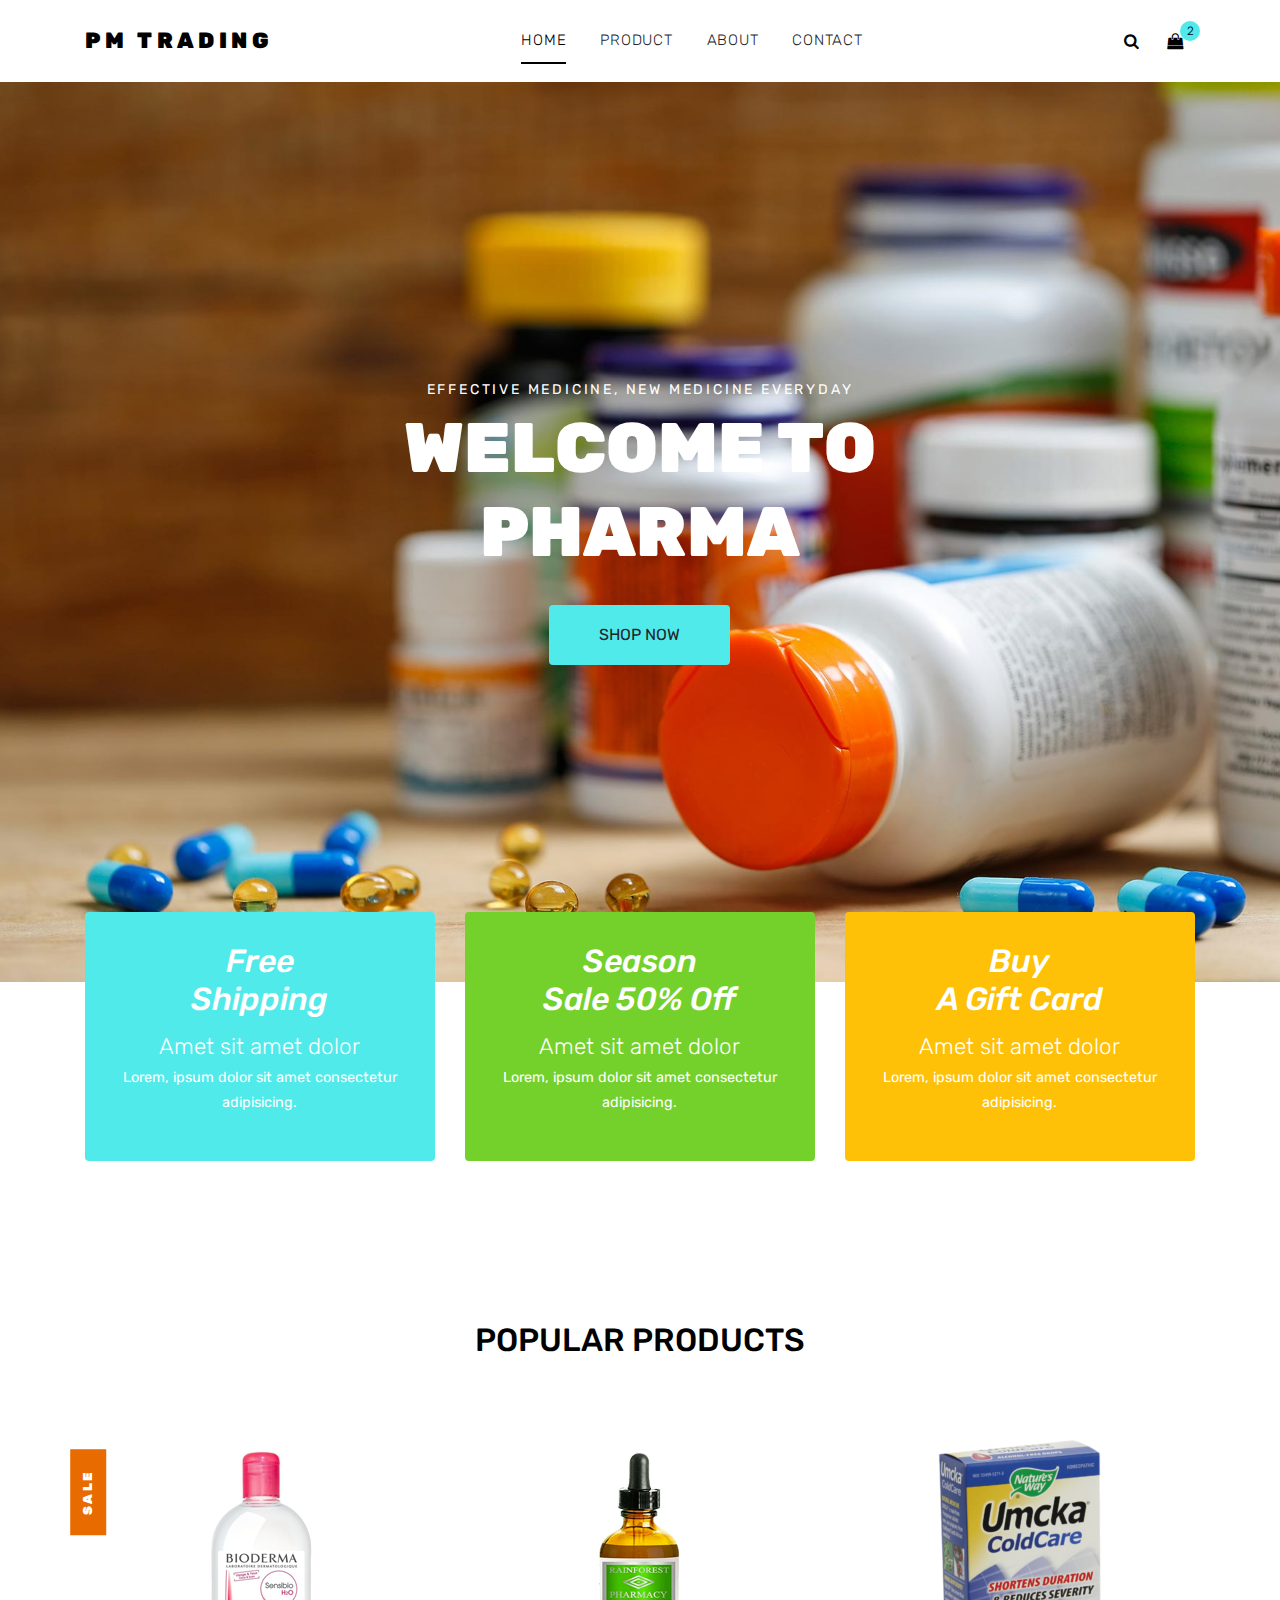
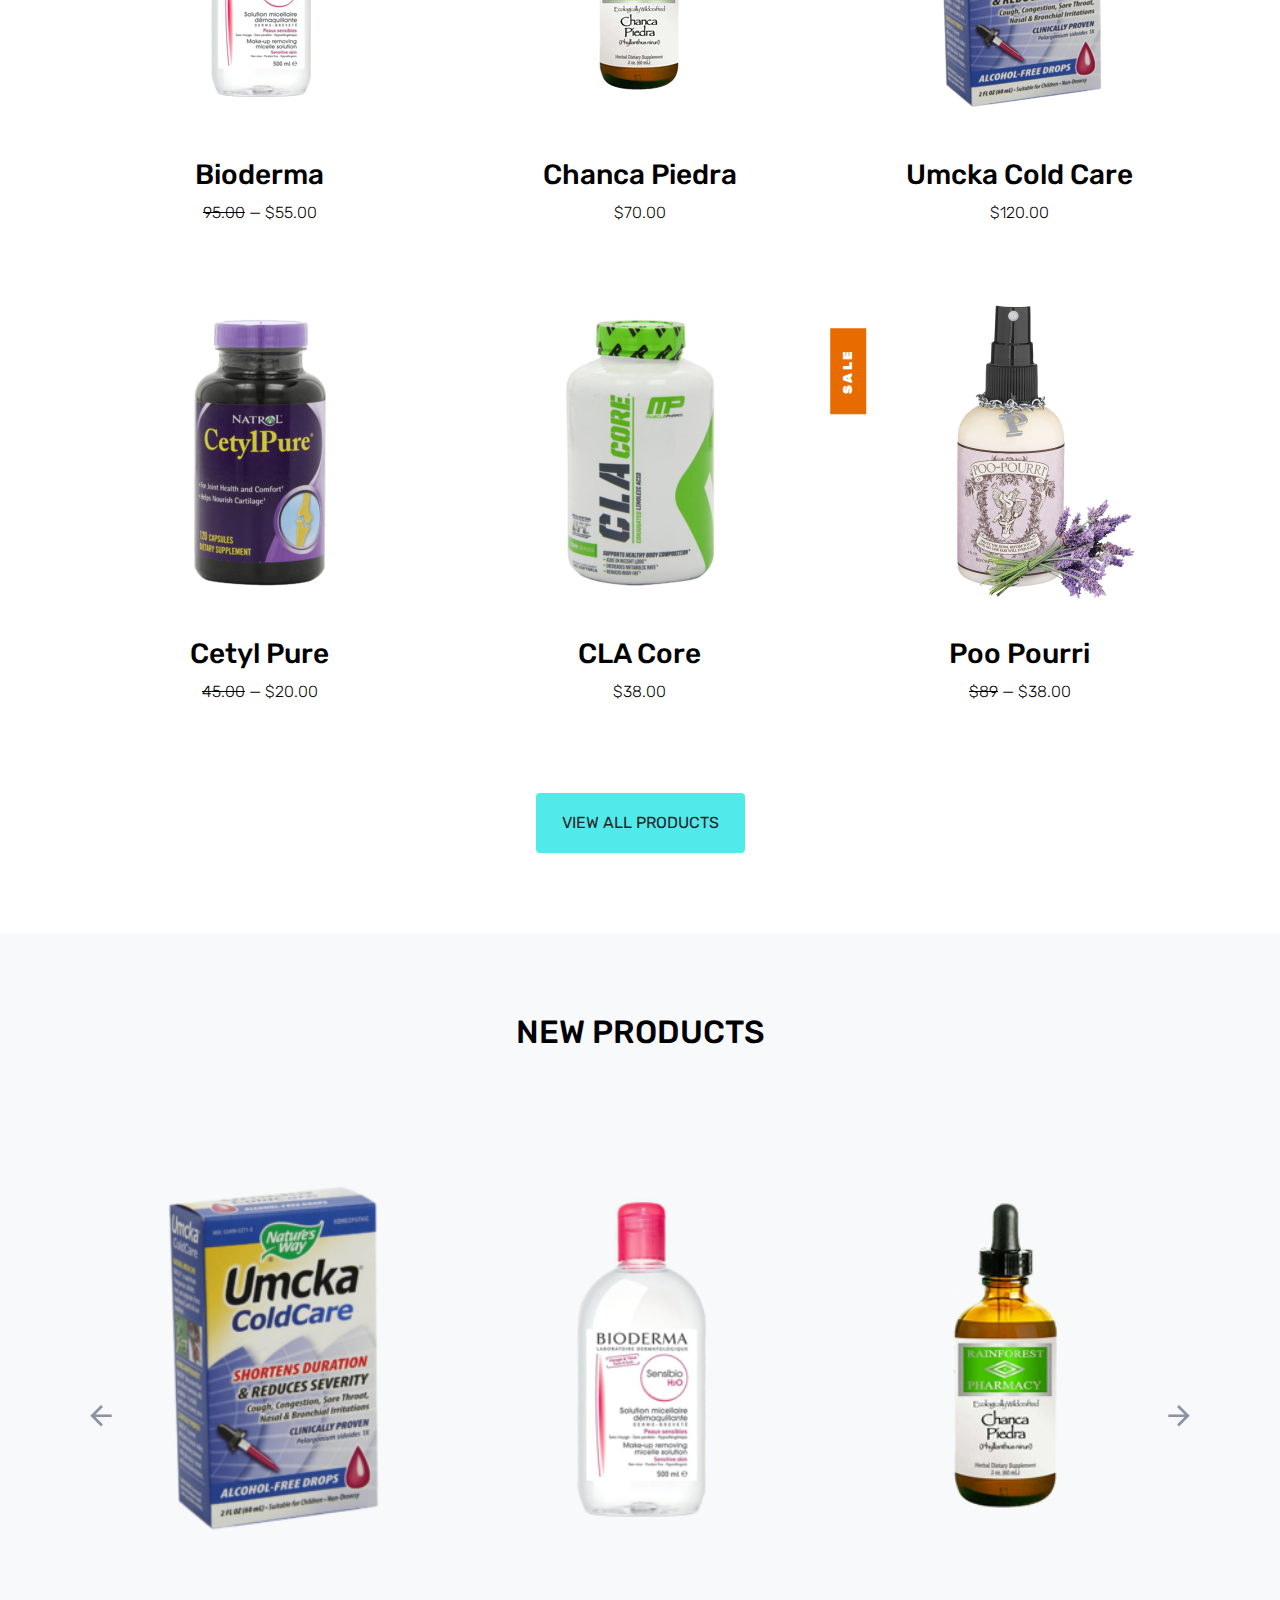
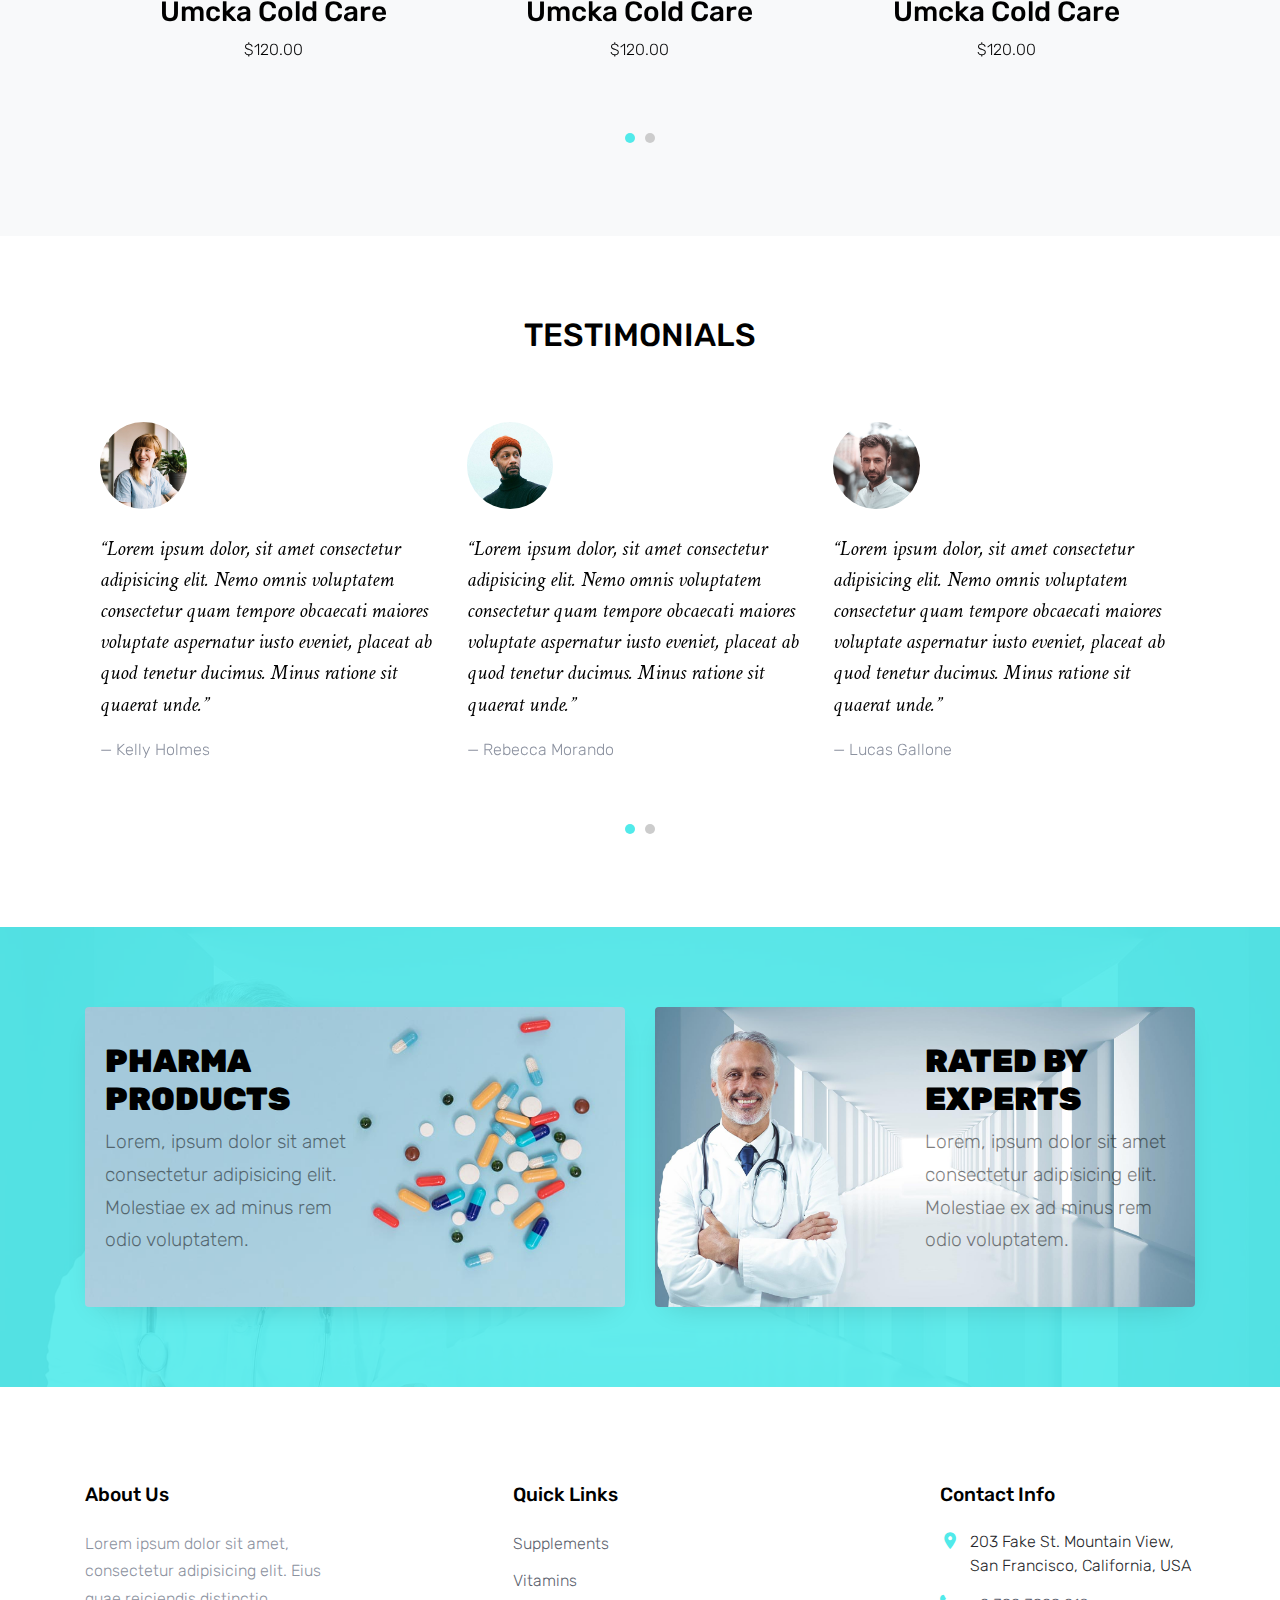
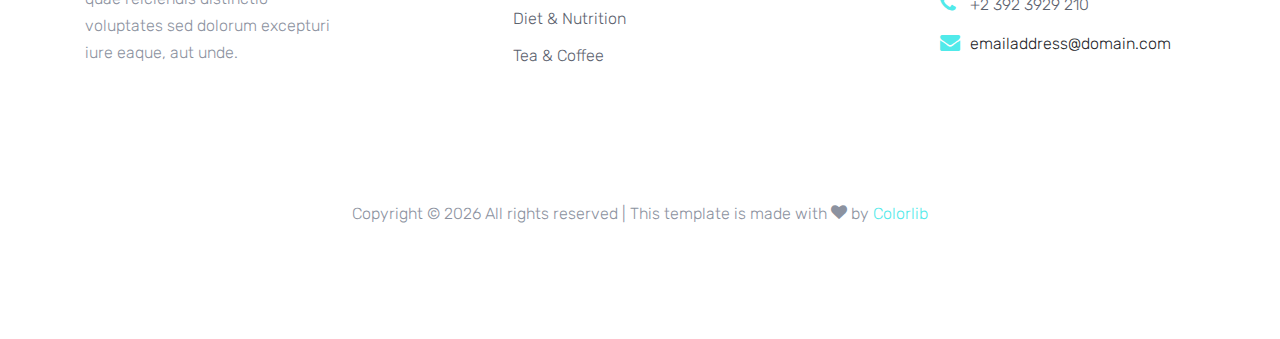
==== index.html @ 7bd7fcd5 "changes in home page" ====
﻿<!DOCTYPE html>
<html lang="en">

<head>
  <title>PM TRADING</title>
  <meta charset="utf-8">
  <meta name="viewport" content="width=device-width, initial-scale=1, shrink-to-fit=no">

  <link href="https://fonts.googleapis.com/css?family=Rubik:400,700|Crimson+Text:400,400i" rel="stylesheet">
  <link rel="stylesheet" href="fonts/icomoon/style.css">

  <link rel="stylesheet" href="css/bootstrap.min.css">
  <link rel="stylesheet" href="css/magnific-popup.css">
  <link rel="stylesheet" href="css/jquery-ui.css">
  <link rel="stylesheet" href="css/owl.carousel.min.css">
  <link rel="stylesheet" href="css/owl.theme.default.min.css">


  <link rel="stylesheet" href="css/aos.css">

  <link rel="stylesheet" href="css/style.css">

</head>

<body>

  <div class="site-wrap">


    <div class="site-navbar py-2">

      <div class="search-wrap">
        <div class="container">
          <a href="#" class="search-close js-search-close"><span class="icon-close2"></span></a>
          <form action="#" method="post">
            <input type="text" class="form-control" placeholder="Search keyword and hit enter...">
          </form>
        </div>
      </div>

      <div class="container">
        <div class="d-flex align-items-center justify-content-between">
          <div class="logo">
            <div class="site-logo">
              <a href="index.html" class="js-logo-clone">PM TRADING</a>
            </div>
          </div>
          <div class="main-nav d-none d-lg-block">
            <nav class="site-navigation text-right text-md-center" role="navigation">
              <ul class="site-menu js-clone-nav d-none d-lg-block">
                <li class="active"><a href="index.html">Home</a></li>
                <li><a href="shop.html">Product</a></li>
                <li><a href="about.html">About</a></li>
                <li><a href="contact.html">Contact</a></li>
              </ul>
            </nav>
          </div>
          <div class="icons">
            <a href="#" class="icons-btn d-inline-block js-search-open"><span class="icon-search"></span></a>
            <a href="cart.html" class="icons-btn d-inline-block bag">
              <span class="icon-shopping-bag"></span>
              <span class="number">2</span>
            </a>
            <a href="#" class="site-menu-toggle js-menu-toggle ml-3 d-inline-block d-lg-none"><span
                class="icon-menu"></span></a>
          </div>
        </div>
      </div>
    </div>

    <div class="site-blocks-cover" style="background-image: url('images/hero_1.jpg');">
      <div class="container">
        <div class="row">
          <div class="col-lg-7 mx-auto order-lg-2 align-self-center">
            <div class="site-block-cover-content text-center">
              <h2 class="sub-title">Effective Medicine, New Medicine Everyday</h2>
              <h1>Welcome To Pharma</h1>
              <p>
                <a href="#" class="btn btn-primary px-5 py-3">Shop Now</a>
              </p>
            </div>
          </div>
        </div>
      </div>
    </div>

    <div class="site-section">
      <div class="container">
        <div class="row align-items-stretch section-overlap">
          <div class="col-md-6 col-lg-4 mb-4 mb-lg-0">
            <div class="banner-wrap bg-primary h-100">
              <a href="#" class="h-100">
                <h5>Free <br> Shipping</h5>
                <p>
                  Amet sit amet dolor
                  <strong>Lorem, ipsum dolor sit amet consectetur adipisicing.</strong>
                </p>
              </a>
            </div>
          </div>
          <div class="col-md-6 col-lg-4 mb-4 mb-lg-0">
            <div class="banner-wrap h-100">
              <a href="#" class="h-100">
                <h5>Season <br> Sale 50% Off</h5>
                <p>
                  Amet sit amet dolor
                  <strong>Lorem, ipsum dolor sit amet consectetur adipisicing.</strong>
                </p>
              </a>
            </div>
          </div>
          <div class="col-md-6 col-lg-4 mb-4 mb-lg-0">
            <div class="banner-wrap bg-warning h-100">
              <a href="#" class="h-100">
                <h5>Buy <br> A Gift Card</h5>
                <p>
                  Amet sit amet dolor
                  <strong>Lorem, ipsum dolor sit amet consectetur adipisicing.</strong>
                </p>
              </a>
            </div>
          </div>

        </div>
      </div>
    </div>

    <div class="site-section">
      <div class="container">
        <div class="row">
          <div class="title-section text-center col-12">
            <h2 class="text-uppercase">Popular Products</h2>
          </div>
        </div>

        <div class="row">
          <div class="col-sm-6 col-lg-4 text-center item mb-4">
            <span class="tag">Sale</span>
            <a href="shop-single.html"> <img src="images/product_01.png" alt="Image"></a>
            <h3 class="text-dark"><a href="shop-single.html">Bioderma</a></h3>
            <p class="price"><del>95.00</del> &mdash; $55.00</p>
          </div>
          <div class="col-sm-6 col-lg-4 text-center item mb-4">
            <a href="shop-single.html"> <img src="images/product_02.png" alt="Image"></a>
            <h3 class="text-dark"><a href="shop-single.html">Chanca Piedra</a></h3>
            <p class="price">$70.00</p>
          </div>
          <div class="col-sm-6 col-lg-4 text-center item mb-4">
            <a href="shop-single.html"> <img src="images/product_03.png" alt="Image"></a>
            <h3 class="text-dark"><a href="shop-single.html">Umcka Cold Care</a></h3>
            <p class="price">$120.00</p>
          </div>

          <div class="col-sm-6 col-lg-4 text-center item mb-4">

            <a href="shop-single.html"> <img src="images/product_04.png" alt="Image"></a>
            <h3 class="text-dark"><a href="shop-single.html">Cetyl Pure</a></h3>
            <p class="price"><del>45.00</del> &mdash; $20.00</p>
          </div>
          <div class="col-sm-6 col-lg-4 text-center item mb-4">
            <a href="shop-single.html"> <img src="images/product_05.png" alt="Image"></a>
            <h3 class="text-dark"><a href="shop-single.html">CLA Core</a></h3>
            <p class="price">$38.00</p>
          </div>
          <div class="col-sm-6 col-lg-4 text-center item mb-4">
            <span class="tag">Sale</span>
            <a href="shop-single.html"> <img src="images/product_06.png" alt="Image"></a>
            <h3 class="text-dark"><a href="shop-single.html">Poo Pourri</a></h3>
            <p class="price"><del>$89</del> &mdash; $38.00</p>
          </div>
        </div>
        <div class="row mt-5">
          <div class="col-12 text-center">
            <a href="shop.html" class="btn btn-primary px-4 py-3">View All Products</a>
          </div>
        </div>
      </div>
    </div>

    
    <div class="site-section bg-light">
      <div class="container">
        <div class="row">
          <div class="title-section text-center col-12">
            <h2 class="text-uppercase">New Products</h2>
          </div>
        </div>
        <div class="row">
          <div class="col-md-12 block-3 products-wrap">
            <div class="nonloop-block-3 owl-carousel">

              <div class="text-center item mb-4">
                <a href="shop-single.html"> <img src="images/product_03.png" alt="Image"></a>
                <h3 class="text-dark"><a href="shop-single.html">Umcka Cold Care</a></h3>
                <p class="price">$120.00</p>
              </div>

              <div class="text-center item mb-4">
                <a href="shop-single.html"> <img src="images/product_01.png" alt="Image"></a>
                <h3 class="text-dark"><a href="shop-single.html">Umcka Cold Care</a></h3>
                <p class="price">$120.00</p>
              </div>

              <div class="text-center item mb-4">
                <a href="shop-single.html"> <img src="images/product_02.png" alt="Image"></a>
                <h3 class="text-dark"><a href="shop-single.html">Umcka Cold Care</a></h3>
                <p class="price">$120.00</p>
              </div>

              <div class="text-center item mb-4">
                <a href="shop-single.html"> <img src="images/product_04.png" alt="Image"></a>
                <h3 class="text-dark"><a href="shop-single.html">Umcka Cold Care</a></h3>
                <p class="price">$120.00</p>
              </div>

            </div>
          </div>
        </div>
      </div>
    </div>

    <div class="site-section">
      <div class="container">
        <div class="row">
          <div class="title-section text-center col-12">
            <h2 class="text-uppercase">Testimonials</h2>
          </div>
        </div>
        <div class="row">
          <div class="col-md-12 block-3 products-wrap">
            <div class="nonloop-block-3 no-direction owl-carousel">
        
              <div class="testimony">
                <blockquote>
                  <img src="images/person_1.jpg" alt="Image" class="img-fluid w-25 mb-4 rounded-circle">
                  <p>&ldquo;Lorem ipsum dolor, sit amet consectetur adipisicing elit. Nemo omnis voluptatem consectetur quam tempore obcaecati maiores voluptate aspernatur iusto eveniet, placeat ab quod tenetur ducimus. Minus ratione sit quaerat unde.&rdquo;</p>
                </blockquote>

                <p>&mdash; Kelly Holmes</p>
              </div>
        
              <div class="testimony">
                <blockquote>
                  <img src="images/person_2.jpg" alt="Image" class="img-fluid w-25 mb-4 rounded-circle">
                  <p>&ldquo;Lorem ipsum dolor, sit amet consectetur adipisicing elit. Nemo omnis voluptatem consectetur quam tempore
                    obcaecati maiores voluptate aspernatur iusto eveniet, placeat ab quod tenetur ducimus. Minus ratione sit quaerat
                    unde.&rdquo;</p>
                </blockquote>
              
                <p>&mdash; Rebecca Morando</p>
              </div>
        
              <div class="testimony">
                <blockquote>
                  <img src="images/person_3.jpg" alt="Image" class="img-fluid w-25 mb-4 rounded-circle">
                  <p>&ldquo;Lorem ipsum dolor, sit amet consectetur adipisicing elit. Nemo omnis voluptatem consectetur quam tempore
                    obcaecati maiores voluptate aspernatur iusto eveniet, placeat ab quod tenetur ducimus. Minus ratione sit quaerat
                    unde.&rdquo;</p>
                </blockquote>
              
                <p>&mdash; Lucas Gallone</p>
              </div>
        
              <div class="testimony">
                <blockquote>
                  <img src="images/person_4.jpg" alt="Image" class="img-fluid w-25 mb-4 rounded-circle">
                  <p>&ldquo;Lorem ipsum dolor, sit amet consectetur adipisicing elit. Nemo omnis voluptatem consectetur quam tempore
                    obcaecati maiores voluptate aspernatur iusto eveniet, placeat ab quod tenetur ducimus. Minus ratione sit quaerat
                    unde.&rdquo;</p>
                </blockquote>
              
                <p>&mdash; Andrew Neel</p>
              </div>
        
            </div>
          </div>
        </div>
      </div>
    </div>

    <div class="site-section bg-secondary bg-image" style="background-image: url('images/bg_2.jpg');">
      <div class="container">
        <div class="row align-items-stretch">
          <div class="col-lg-6 mb-5 mb-lg-0">
            <a href="#" class="banner-1 h-100 d-flex" style="background-image: url('images/bg_1.jpg');">
              <div class="banner-1-inner align-self-center">
                <h2>Pharma Products</h2>
                <p>Lorem, ipsum dolor sit amet consectetur adipisicing elit. Molestiae ex ad minus rem odio voluptatem.
                </p>
              </div>
            </a>
          </div>
          <div class="col-lg-6 mb-5 mb-lg-0">
            <a href="#" class="banner-1 h-100 d-flex" style="background-image: url('images/bg_2.jpg');">
              <div class="banner-1-inner ml-auto  align-self-center">
                <h2>Rated by Experts</h2>
                <p>Lorem, ipsum dolor sit amet consectetur adipisicing elit. Molestiae ex ad minus rem odio voluptatem.
                </p>
              </div>
            </a>
          </div>
        </div>
      </div>
    </div>


    <footer class="site-footer">
      <div class="container">
        <div class="row">
          <div class="col-md-6 col-lg-3 mb-4 mb-lg-0">

            <div class="block-7">
              <h3 class="footer-heading mb-4">About Us</h3>
              <p>Lorem ipsum dolor sit amet, consectetur adipisicing elit. Eius quae reiciendis distinctio voluptates
                sed dolorum excepturi iure eaque, aut unde.</p>
            </div>

          </div>
          <div class="col-lg-3 mx-auto mb-5 mb-lg-0">
            <h3 class="footer-heading mb-4">Quick Links</h3>
            <ul class="list-unstyled">
              <li><a href="#">Supplements</a></li>
              <li><a href="#">Vitamins</a></li>
              <li><a href="#">Diet &amp; Nutrition</a></li>
              <li><a href="#">Tea &amp; Coffee</a></li>
            </ul>
          </div>

          <div class="col-md-6 col-lg-3">
            <div class="block-5 mb-5">
              <h3 class="footer-heading mb-4">Contact Info</h3>
              <ul class="list-unstyled">
                <li class="address">203 Fake St. Mountain View, San Francisco, California, USA</li>
                <li class="phone"><a href="tel://23923929210">+2 392 3929 210</a></li>
                <li class="email">emailaddress@domain.com</li>
              </ul>
            </div>


          </div>
        </div>
        <div class="row pt-5 mt-5 text-center">
          <div class="col-md-12">
            <p>
              <!-- Link back to Colorlib can't be removed. Template is licensed under CC BY 3.0. -->
              Copyright &copy;
              <script>document.write(new Date().getFullYear());</script> All rights reserved | This template is made
              with <i class="icon-heart" aria-hidden="true"></i> by <a href="https://colorlib.com" target="_blank"
                class="text-primary">Colorlib</a>
              <!-- Link back to Colorlib can't be removed. Template is licensed under CC BY 3.0. -->
            </p>
          </div>

        </div>
      </div>
    </footer>
  </div>

  <script src="js/jquery-3.3.1.min.js"></script>
  <script src="js/jquery-ui.js"></script>
  <script src="js/popper.min.js"></script>
  <script src="js/bootstrap.min.js"></script>
  <script src="js/owl.carousel.min.js"></script>
  <script src="js/jquery.magnific-popup.min.js"></script>
  <script src="js/aos.js"></script>

  <script src="js/main.js"></script>

</body>

</html>
---- fonts/icomoon/style.css ----
@font-face {
  font-family: 'icomoon';
  src:  url('fonts/icomoon.eot?10si43');
  src:  url('fonts/icomoon.eot?10si43#iefix') format('embedded-opentype'),
    url('fonts/icomoon.ttf?10si43') format('truetype'),
    url('fonts/icomoon.woff?10si43') format('woff'),
    url('fonts/icomoon.svg?10si43#icomoon') format('svg');
  font-weight: normal;
  font-style: normal;
}

[class^="icon-"], [class*=" icon-"] {
  /* use !important to prevent issues with browser extensions that change fonts */
  font-family: 'icomoon' !important;
  speak: none;
  font-style: normal;
  font-weight: normal;
  font-variant: normal;
  text-transform: none;
  line-height: 1;

  /* Better Font Rendering =========== */
  -webkit-font-smoothing: antialiased;
  -moz-osx-font-smoothing: grayscale;
}

.icon-asterisk:before {
  content: "\f069";
}
.icon-plus:before {
  content: "\f067";
}
.icon-question:before {
  content: "\f128";
}
.icon-minus:before {
  content: "\f068";
}
.icon-glass:before {
  content: "\f000";
}
.icon-music:before {
  content: "\f001";
}
.icon-search:before {
  content: "\f002";
}
.icon-envelope-o:before {
  content: "\f003";
}
.icon-heart:before {
  content: "\f004";
}
.icon-star:before {
  content: "\f005";
}
.icon-star-o:before {
  content: "\f006";
}
.icon-user:before {
  content: "\f007";
}
.icon-film:before {
  content: "\f008";
}
.icon-th-large:before {
  content: "\f009";
}
.icon-th:before {
  content: "\f00a";
}
.icon-th-list:before {
  content: "\f00b";
}
.icon-check:before {
  content: "\f00c";
}
.icon-close:before {
  content: "\f00d";
}
.icon-remove:before {
  content: "\f00d";
}
.icon-times:before {
  content: "\f00d";
}
.icon-search-plus:before {
  content: "\f00e";
}
.icon-search-minus:before {
  content: "\f010";
}
.icon-power-off:before {
  content: "\f011";
}
.icon-signal:before {
  content: "\f012";
}
.icon-cog:before {
  content: "\f013";
}
.icon-gear:before {
  content: "\f013";
}
.icon-trash-o:before {
  content: "\f014";
}
.icon-home:before {
  content: "\f015";
}
.icon-file-o:before {
  content: "\f016";
}
.icon-clock-o:before {
  content: "\f017";
}
.icon-road:before {
  content: "\f018";
}
.icon-download:before {
  content: "\f019";
}
.icon-arrow-circle-o-down:before {
  content: "\f01a";
}
.icon-arrow-circle-o-up:before {
  content: "\f01b";
}
.icon-inbox:before {
  content: "\f01c";
}
.icon-play-circle-o:before {
  content: "\f01d";
}
.icon-repeat:before {
  content: "\f01e";
}
.icon-rotate-right:before {
  content: "\f01e";
}
.icon-refresh:before {
  content: "\f021";
}
.icon-list-alt:before {
  content: "\f022";
}
.icon-lock:before {
  content: "\f023";
}
.icon-flag:before {
  content: "\f024";
}
.icon-headphones:before {
  content: "\f025";
}
.icon-volume-off:before {
  content: "\f026";
}
.icon-volume-down:before {
  content: "\f027";
}
.icon-volume-up:before {
  content: "\f028";
}
.icon-qrcode:before {
  content: "\f029";
}
.icon-barcode:before {
  content: "\f02a";
}
.icon-tag:before {
  content: "\f02b";
}
.icon-tags:before {
  content: "\f02c";
}
.icon-book:before {
  content: "\f02d";
}
.icon-bookmark:before {
  content: "\f02e";
}
.icon-print:before {
  content: "\f02f";
}
.icon-camera:before {
  content: "\f030";
}
.icon-font:before {
  content: "\f031";
}
.icon-bold:before {
  content: "\f032";
}
.icon-italic:before {
  content: "\f033";
}
.icon-text-height:before {
  content: "\f034";
}
.icon-text-width:before {
  content: "\f035";
}
.icon-align-left:before {
  content: "\f036";
}
.icon-align-center:before {
  content: "\f037";
}
.icon-align-right:before {
  content: "\f038";
}
.icon-align-justify:before {
  content: "\f039";
}
.icon-list:before {
  content: "\f03a";
}
.icon-dedent:before {
  content: "\f03b";
}
.icon-outdent:before {
  content: "\f03b";
}
.icon-indent:before {
  content: "\f03c";
}
.icon-video-camera:before {
  content: "\f03d";
}
.icon-image:before {
  content: "\f03e";
}
.icon-photo:before {
  content: "\f03e";
}
.icon-picture-o:before {
  content: "\f03e";
}
.icon-pencil:before {
  content: "\f040";
}
.icon-map-marker:before {
  content: "\f041";
}
.icon-adjust:before {
  content: "\f042";
}
.icon-tint:before {
  content: "\f043";
}
.icon-edit:before {
  content: "\f044";
}
.icon-pencil-square-o:before {
  content: "\f044";
}
.icon-share-square-o:before {
  content: "\f045";
}
.icon-check-square-o:before {
  content: "\f046";
}
.icon-arrows:before {
  content: "\f047";
}
.icon-step-backward:before {
  content: "\f048";
}
.icon-fast-backward:before {
  content: "\f049";
}
.icon-backward:before {
  content: "\f04a";
}
.icon-play:before {
  content: "\f04b";
}
.icon-pause:before {
  content: "\f04c";
}
.icon-stop:before {
  content: "\f04d";
}
.icon-forward:before {
  content: "\f04e";
}
.icon-fast-forward:before {
  content: "\f050";
}
.icon-step-forward:before {
  content: "\f051";
}
.icon-eject:before {
  content: "\f052";
}
.icon-chevron-left:before {
  content: "\f053";
}
.icon-chevron-right:before {
  content: "\f054";
}
.icon-plus-circle:before {
  content: "\f055";
}
.icon-minus-circle:before {
  content: "\f056";
}
.icon-times-circle:before {
  content: "\f057";
}
.icon-check-circle:before {
  content: "\f058";
}
.icon-question-circle:before {
  content: "\f059";
}
.icon-info-circle:before {
  content: "\f05a";
}
.icon-crosshairs:before {
  content: "\f05b";
}
.icon-times-circle-o:before {
  content: "\f05c";
}
.icon-check-circle-o:before {
  content: "\f05d";
}
.icon-ban:before {
  content: "\f05e";
}
.icon-arrow-left:before {
  content: "\f060";
}
.icon-arrow-right:before {
  content: "\f061";
}
.icon-arrow-up:before {
  content: "\f062";
}
.icon-arrow-down:before {
  content: "\f063";
}
.icon-mail-forward:before {
  content: "\f064";
}
.icon-share:before {
  content: "\f064";
}
.icon-expand:before {
  content: "\f065";
}
.icon-compress:before {
  content: "\f066";
}
.icon-exclamation-circle:before {
  content: "\f06a";
}
.icon-gift:before {
  content: "\f06b";
}
.icon-leaf:before {
  content: "\f06c";
}
.icon-fire:before {
  content: "\f06d";
}
.icon-eye:before {
  content: "\f06e";
}
.icon-eye-slash:before {
  content: "\f070";
}
.icon-exclamation-triangle:before {
  content: "\f071";
}
.icon-warning:before {
  content: "\f071";
}
.icon-plane:before {
  content: "\f072";
}
.icon-calendar:before {
  content: "\f073";
}
.icon-random:before {
  content: "\f074";
}
.icon-comment:before {
  content: "\f075";
}
.icon-magnet:before {
  content: "\f076";
}
.icon-chevron-up:before {
  content: "\f077";
}
.icon-chevron-down:before {
  content: "\f078";
}
.icon-retweet:before {
  content: "\f079";
}
.icon-shopping-cart:before {
  content: "\f07a";
}
.icon-folder:before {
  content: "\f07b";
}
.icon-folder-open:before {
  content: "\f07c";
}
.icon-arrows-v:before {
  content: "\f07d";
}
.icon-arrows-h:before {
  content: "\f07e";
}
.icon-bar-chart:before {
  content: "\f080";
}
.icon-bar-chart-o:before {
  content: "\f080";
}
.icon-twitter-square:before {
  content: "\f081";
}
.icon-facebook-square:before {
  content: "\f082";
}
.icon-camera-retro:before {
  content: "\f083";
}
.icon-key:before {
  content: "\f084";
}
.icon-cogs:before {
  content: "\f085";
}
.icon-gears:before {
  content: "\f085";
}
.icon-comments:before {
  content: "\f086";
}
.icon-thumbs-o-up:before {
  content: "\f087";
}
.icon-thumbs-o-down:before {
  content: "\f088";
}
.icon-star-half:before {
  content: "\f089";
}
.icon-heart-o:before {
  content: "\f08a";
}
.icon-sign-out:before {
  content: "\f08b";
}
.icon-linkedin-square:before {
  content: "\f08c";
}
.icon-thumb-tack:before {
  content: "\f08d";
}
.icon-external-link:before {
  content: "\f08e";
}
.icon-sign-in:before {
  content: "\f090";
}
.icon-trophy:before {
  content: "\f091";
}
.icon-github-square:before {
  content: "\f092";
}
.icon-upload:before {
  content: "\f093";
}
.icon-lemon-o:before {
  content: "\f094";
}
.icon-phone:before {
  content: "\f095";
}
.icon-square-o:before {
  content: "\f096";
}
.icon-bookmark-o:before {
  content: "\f097";
}
.icon-phone-square:before {
  content: "\f098";
}
.icon-twitter:before {
  content: "\f099";
}
.icon-facebook:before {
  content: "\f09a";
}
.icon-facebook-f:before {
  content: "\f09a";
}
.icon-github:before {
  content: "\f09b";
}
.icon-unlock:before {
  content: "\f09c";
}
.icon-credit-card:before {
  content: "\f09d";
}
.icon-feed:before {
  content: "\f09e";
}
.icon-rss:before {
  content: "\f09e";
}
.icon-hdd-o:before {
  content: "\f0a0";
}
.icon-bullhorn:before {
  content: "\f0a1";
}
.icon-bell-o:before {
  content: "\f0a2";
}
.icon-certificate:before {
  content: "\f0a3";
}
.icon-hand-o-right:before {
  content: "\f0a4";
}
.icon-hand-o-left:before {
  content: "\f0a5";
}
.icon-hand-o-up:before {
  content: "\f0a6";
}
.icon-hand-o-down:before {
  content: "\f0a7";
}
.icon-arrow-circle-left:before {
  content: "\f0a8";
}
.icon-arrow-circle-right:before {
  content: "\f0a9";
}
.icon-arrow-circle-up:before {
  content: "\f0aa";
}
.icon-arrow-circle-down:before {
  content: "\f0ab";
}
.icon-globe:before {
  content: "\f0ac";
}
.icon-wrench:before {
  content: "\f0ad";
}
.icon-tasks:before {
  content: "\f0ae";
}
.icon-filter:before {
  content: "\f0b0";
}
.icon-briefcase:before {
  content: "\f0b1";
}
.icon-arrows-alt:before {
  content: "\f0b2";
}
.icon-group:before {
  content: "\f0c0";
}
.icon-users:before {
  content: "\f0c0";
}
.icon-chain:before {
  content: "\f0c1";
}
.icon-link:before {
  content: "\f0c1";
}
.icon-cloud:before {
  content: "\f0c2";
}
.icon-flask:before {
  content: "\f0c3";
}
.icon-cut:before {
  content: "\f0c4";
}
.icon-scissors:before {
  content: "\f0c4";
}
.icon-copy:before {
  content: "\f0c5";
}
.icon-files-o:before {
  content: "\f0c5";
}
.icon-paperclip:before {
  content: "\f0c6";
}
.icon-floppy-o:before {
  content: "\f0c7";
}
.icon-save:before {
  content: "\f0c7";
}
.icon-square:before {
  content: "\f0c8";
}
.icon-bars:before {
  content: "\f0c9";
}
.icon-navicon:before {
  content: "\f0c9";
}
.icon-reorder:before {
  content: "\f0c9";
}
.icon-list-ul:before {
  content: "\f0ca";
}
.icon-list-ol:before {
  content: "\f0cb";
}
.icon-strikethrough:before {
  content: "\f0cc";
}
.icon-underline:before {
  content: "\f0cd";
}
.icon-table:before {
  content: "\f0ce";
}
.icon-magic:before {
  content: "\f0d0";
}
.icon-truck:before {
  content: "\f0d1";
}
.icon-pinterest:before {
  content: "\f0d2";
}
.icon-pinterest-square:before {
  content: "\f0d3";
}
.icon-google-plus-square:before {
  content: "\f0d4";
}
.icon-google-plus:before {
  content: "\f0d5";
}
.icon-money:before {
  content: "\f0d6";
}
.icon-caret-down:before {
  content: "\f0d7";
}
.icon-caret-up:before {
  content: "\f0d8";
}
.icon-caret-left:before {
  content: "\f0d9";
}
.icon-caret-right:before {
  content: "\f0da";
}
.icon-columns:before {
  content: "\f0db";
}
.icon-sort:before {
  content: "\f0dc";
}
.icon-unsorted:before {
  content: "\f0dc";
}
.icon-sort-desc:before {
  content: "\f0dd";
}
.icon-sort-down:before {
  content: "\f0dd";
}
.icon-sort-asc:before {
  content: "\f0de";
}
.icon-sort-up:before {
  content: "\f0de";
}
.icon-envelope:before {
  content: "\f0e0";
}
.icon-linkedin:before {
  content: "\f0e1";
}
.icon-rotate-left:before {
  content: "\f0e2";
}
.icon-undo:before {
  content: "\f0e2";
}
.icon-gavel:before {
  content: "\f0e3";
}
.icon-legal:before {
  content: "\f0e3";
}
.icon-dashboard:before {
  content: "\f0e4";
}
.icon-tachometer:before {
  content: "\f0e4";
}
.icon-comment-o:before {
  content: "\f0e5";
}
.icon-comments-o:before {
  content: "\f0e6";
}
.icon-bolt:before {
  content: "\f0e7";
}
.icon-flash:before {
  content: "\f0e7";
}
.icon-sitemap:before {
  content: "\f0e8";
}
.icon-umbrella:before {
  content: "\f0e9";
}
.icon-clipboard:before {
  content: "\f0ea";
}
.icon-paste:before {
  content: "\f0ea";
}
.icon-lightbulb-o:before {
  content: "\f0eb";
}
.icon-exchange:before {
  content: "\f0ec";
}
.icon-cloud-download:before {
  content: "\f0ed";
}
.icon-cloud-upload:before {
  content: "\f0ee";
}
.icon-user-md:before {
  content: "\f0f0";
}
.icon-stethoscope:before {
  content: "\f0f1";
}
.icon-suitcase:before {
  content: "\f0f2";
}
.icon-bell:before {
  content: "\f0f3";
}
.icon-coffee:before {
  content: "\f0f4";
}
.icon-cutlery:before {
  content: "\f0f5";
}
.icon-file-text-o:before {
  content: "\f0f6";
}
.icon-building-o:before {
  content: "\f0f7";
}
.icon-hospital-o:before {
  content: "\f0f8";
}
.icon-ambulance:before {
  content: "\f0f9";
}
.icon-medkit:before {
  content: "\f0fa";
}
.icon-fighter-jet:before {
  content: "\f0fb";
}
.icon-beer:before {
  content: "\f0fc";
}
.icon-h-square:before {
  content: "\f0fd";
}
.icon-plus-square:before {
  content: "\f0fe";
}
.icon-angle-double-left:before {
  content: "\f100";
}
.icon-angle-double-right:before {
  content: "\f101";
}
.icon-angle-double-up:before {
  content: "\f102";
}
.icon-angle-double-down:before {
  content: "\f103";
}
.icon-angle-left:before {
  content: "\f104";
}
.icon-angle-right:before {
  content: "\f105";
}
.icon-angle-up:before {
  content: "\f106";
}
.icon-angle-down:before {
  content: "\f107";
}
.icon-desktop:before {
  content: "\f108";
}
.icon-laptop:before {
  content: "\f109";
}
.icon-tablet:before {
  content: "\f10a";
}
.icon-mobile:before {
  content: "\f10b";
}
.icon-mobile-phone:before {
  content: "\f10b";
}
.icon-circle-o:before {
  content: "\f10c";
}
.icon-quote-left:before {
  content: "\f10d";
}
.icon-quote-right:before {
  content: "\f10e";
}
.icon-spinner:before {
  content: "\f110";
}
.icon-circle:before {
  content: "\f111";
}
.icon-mail-reply:before {
  content: "\f112";
}
.icon-reply:before {
  content: "\f112";
}
.icon-github-alt:before {
  content: "\f113";
}
.icon-folder-o:before {
  content: "\f114";
}
.icon-folder-open-o:before {
  content: "\f115";
}
.icon-smile-o:before {
  content: "\f118";
}
.icon-frown-o:before {
  content: "\f119";
}
.icon-meh-o:before {
  content: "\f11a";
}
.icon-gamepad:before {
  content: "\f11b";
}
.icon-keyboard-o:before {
  content: "\f11c";
}
.icon-flag-o:before {
  content: "\f11d";
}
.icon-flag-checkered:before {
  content: "\f11e";
}
.icon-terminal:before {
  content: "\f120";
}
.icon-code:before {
  content: "\f121";
}
.icon-mail-reply-all:before {
  content: "\f122";
}
.icon-reply-all:before {
  content: "\f122";
}
.icon-star-half-empty:before {
  content: "\f123";
}
.icon-star-half-full:before {
  content: "\f123";
}
.icon-star-half-o:before {
  content: "\f123";
}
.icon-location-arrow:before {
  content: "\f124";
}
.icon-crop:before {
  content: "\f125";
}
.icon-code-fork:before {
  content: "\f126";
}
.icon-chain-broken:before {
  content: "\f127";
}
.icon-unlink:before {
  content: "\f127";
}
.icon-info:before {
  content: "\f129";
}
.icon-exclamation:before {
  content: "\f12a";
}
.icon-superscript:before {
  content: "\f12b";
}
.icon-subscript:before {
  content: "\f12c";
}
.icon-eraser:before {
  content: "\f12d";
}
.icon-puzzle-piece:before {
  content: "\f12e";
}
.icon-microphone:before {
  content: "\f130";
}
.icon-microphone-slash:before {
  content: "\f131";
}
.icon-shield:before {
  content: "\f132";
}
.icon-calendar-o:before {
  content: "\f133";
}
.icon-fire-extinguisher:before {
  content: "\f134";
}
.icon-rocket:before {
  content: "\f135";
}
.icon-maxcdn:before {
  content: "\f136";
}
.icon-chevron-circle-left:before {
  content: "\f137";
}
.icon-chevron-circle-right:before {
  content: "\f138";
}
.icon-chevron-circle-up:before {
  content: "\f139";
}
.icon-chevron-circle-down:before {
  content: "\f13a";
}
.icon-html5:before {
  content: "\f13b";
}
.icon-css3:before {
  content: "\f13c";
}
.icon-anchor:before {
  content: "\f13d";
}
.icon-unlock-alt:before {
  content: "\f13e";
}
.icon-bullseye:before {
  content: "\f140";
}
.icon-ellipsis-h:before {
  content: "\f141";
}
.icon-ellipsis-v:before {
  content: "\f142";
}
.icon-rss-square:before {
  content: "\f143";
}
.icon-play-circle:before {
  content: "\f144";
}
.icon-ticket:before {
  content: "\f145";
}
.icon-minus-square:before {
  content: "\f146";
}
.icon-minus-square-o:before {
  content: "\f147";
}
.icon-level-up:before {
  content: "\f148";
}
.icon-level-down:before {
  content: "\f149";
}
.icon-check-square:before {
  content: "\f14a";
}
.icon-pencil-square:before {
  content: "\f14b";
}
.icon-external-link-square:before {
  content: "\f14c";
}
.icon-share-square:before {
  content: "\f14d";
}
.icon-compass:before {
  content: "\f14e";
}
.icon-caret-square-o-down:before {
  content: "\f150";
}
.icon-toggle-down:before {
  content: "\f150";
}
.icon-caret-square-o-up:before {
  content: "\f151";
}
.icon-toggle-up:before {
  content: "\f151";
}
.icon-caret-square-o-right:before {
  content: "\f152";
}
.icon-toggle-right:before {
  content: "\f152";
}
.icon-eur:before {
  content: "\f153";
}
.icon-euro:before {
  content: "\f153";
}
.icon-gbp:before {
  content: "\f154";
}
.icon-dollar:before {
  content: "\f155";
}
.icon-usd:before {
  content: "\f155";
}
.icon-inr:before {
  content: "\f156";
}
.icon-rupee:before {
  content: "\f156";
}
.icon-cny:before {
  content: "\f157";
}
.icon-jpy:before {
  content: "\f157";
}
.icon-rmb:before {
  content: "\f157";
}
.icon-yen:before {
  content: "\f157";
}
.icon-rouble:before {
  content: "\f158";
}
.icon-rub:before {
  content: "\f158";
}
.icon-ruble:before {
  content: "\f158";
}
.icon-krw:before {
  content: "\f159";
}
.icon-won:before {
  content: "\f159";
}
.icon-bitcoin:before {
  content: "\f15a";
}
.icon-btc:before {
  content: "\f15a";
}
.icon-file:before {
  content: "\f15b";
}
.icon-file-text:before {
  content: "\f15c";
}
.icon-sort-alpha-asc:before {
  content: "\f15d";
}
.icon-sort-alpha-desc:before {
  content: "\f15e";
}
.icon-sort-amount-asc:before {
  content: "\f160";
}
.icon-sort-amount-desc:before {
  content: "\f161";
}
.icon-sort-numeric-asc:before {
  content: "\f162";
}
.icon-sort-numeric-desc:before {
  content: "\f163";
}
.icon-thumbs-up:before {
  content: "\f164";
}
.icon-thumbs-down:before {
  content: "\f165";
}
.icon-youtube-square:before {
  content: "\f166";
}
.icon-youtube:before {
  content: "\f167";
}
.icon-xing:before {
  content: "\f168";
}
.icon-xing-square:before {
  content: "\f169";
}
.icon-youtube-play:before {
  content: "\f16a";
}
.icon-dropbox:before {
  content: "\f16b";
}
.icon-stack-overflow:before {
  content: "\f16c";
}
.icon-instagram:before {
  content: "\f16d";
}
.icon-flickr:before {
  content: "\f16e";
}
.icon-adn:before {
  content: "\f170";
}
.icon-bitbucket:before {
  content: "\f171";
}
.icon-bitbucket-square:before {
  content: "\f172";
}
.icon-tumblr:before {
  content: "\f173";
}
.icon-tumblr-square:before {
  content: "\f174";
}
.icon-long-arrow-down:before {
  content: "\f175";
}
.icon-long-arrow-up:before {
  content: "\f176";
}
.icon-long-arrow-left:before {
  content: "\f177";
}
.icon-long-arrow-right:before {
  content: "\f178";
}
.icon-apple:before {
  content: "\f179";
}
.icon-windows:before {
  content: "\f17a";
}
.icon-android:before {
  content: "\f17b";
}
.icon-linux:before {
  content: "\f17c";
}
.icon-dribbble:before {
  content: "\f17d";
}
.icon-skype:before {
  content: "\f17e";
}
.icon-foursquare:before {
  content: "\f180";
}
.icon-trello:before {
  content: "\f181";
}
.icon-female:before {
  content: "\f182";
}
.icon-male:before {
  content: "\f183";
}
.icon-gittip:before {
  content: "\f184";
}
.icon-gratipay:before {
  content: "\f184";
}
.icon-sun-o:before {
  content: "\f185";
}
.icon-moon-o:before {
  content: "\f186";
}
.icon-archive:before {
  content: "\f187";
}
.icon-bug:before {
  content: "\f188";
}
.icon-vk:before {
  content: "\f189";
}
.icon-weibo:before {
  content: "\f18a";
}
.icon-renren:before {
  content: "\f18b";
}
.icon-pagelines:before {
  content: "\f18c";
}
.icon-stack-exchange:before {
  content: "\f18d";
}
.icon-arrow-circle-o-right:before {
  content: "\f18e";
}
.icon-arrow-circle-o-left:before {
  content: "\f190";
}
.icon-caret-square-o-left:before {
  content: "\f191";
}
.icon-toggle-left:before {
  content: "\f191";
}
.icon-dot-circle-o:before {
  content: "\f192";
}
.icon-wheelchair:before {
  content: "\f193";
}
.icon-vimeo-square:before {
  content: "\f194";
}
.icon-try:before {
  content: "\f195";
}
.icon-turkish-lira:before {
  content: "\f195";
}
.icon-plus-square-o:before {
  content: "\f196";
}
.icon-space-shuttle:before {
  content: "\f197";
}
.icon-slack:before {
  content: "\f198";
}
.icon-envelope-square:before {
  content: "\f199";
}
.icon-wordpress:before {
  content: "\f19a";
}
.icon-openid:before {
  content: "\f19b";
}
.icon-bank:before {
  content: "\f19c";
}
.icon-institution:before {
  content: "\f19c";
}
.icon-university:before {
  content: "\f19c";
}
.icon-graduation-cap:before {
  content: "\f19d";
}
.icon-mortar-board:before {
  content: "\f19d";
}
.icon-yahoo:before {
  content: "\f19e";
}
.icon-google:before {
  content: "\f1a0";
}
.icon-reddit:before {
  content: "\f1a1";
}
.icon-reddit-square:before {
  content: "\f1a2";
}
.icon-stumbleupon-circle:before {
  content: "\f1a3";
}
.icon-stumbleupon:before {
  content: "\f1a4";
}
.icon-delicious:before {
  content: "\f1a5";
}
.icon-digg:before {
  content: "\f1a6";
}
.icon-pied-piper-pp:before {
  content: "\f1a7";
}
.icon-pied-piper-alt:before {
  content: "\f1a8";
}
.icon-drupal:before {
  content: "\f1a9";
}
.icon-joomla:before {
  content: "\f1aa";
}
.icon-language:before {
  content: "\f1ab";
}
.icon-fax:before {
  content: "\f1ac";
}
.icon-building:before {
  content: "\f1ad";
}
.icon-child:before {
  content: "\f1ae";
}
.icon-paw:before {
  content: "\f1b0";
}
.icon-spoon:before {
  content: "\f1b1";
}
.icon-cube:before {
  content: "\f1b2";
}
.icon-cubes:before {
  content: "\f1b3";
}
.icon-behance:before {
  content: "\f1b4";
}
.icon-behance-square:before {
  content: "\f1b5";
}
.icon-steam:before {
  content: "\f1b6";
}
.icon-steam-square:before {
  content: "\f1b7";
}
.icon-recycle:before {
  content: "\f1b8";
}
.icon-automobile:before {
  content: "\f1b9";
}
.icon-car:before {
  content: "\f1b9";
}
.icon-cab:before {
  content: "\f1ba";
}
.icon-taxi:before {
  content: "\f1ba";
}
.icon-tree:before {
  content: "\f1bb";
}
.icon-spotify:before {
  content: "\f1bc";
}
.icon-deviantart:before {
  content: "\f1bd";
}
.icon-soundcloud:before {
  content: "\f1be";
}
.icon-database:before {
  content: "\f1c0";
}
.icon-file-pdf-o:before {
  content: "\f1c1";
}
.icon-file-word-o:before {
  content: "\f1c2";
}
.icon-file-excel-o:before {
  content: "\f1c3";
}
.icon-file-powerpoint-o:before {
  content: "\f1c4";
}
.icon-file-image-o:before {
  content: "\f1c5";
}
.icon-file-photo-o:before {
  content: "\f1c5";
}
.icon-file-picture-o:before {
  content: "\f1c5";
}
.icon-file-archive-o:before {
  content: "\f1c6";
}
.icon-file-zip-o:before {
  content: "\f1c6";
}
.icon-file-audio-o:before {
  content: "\f1c7";
}
.icon-file-sound-o:before {
  content: "\f1c7";
}
.icon-file-movie-o:before {
  content: "\f1c8";
}
.icon-file-video-o:before {
  content: "\f1c8";
}
.icon-file-code-o:before {
  content: "\f1c9";
}
.icon-vine:before {
  content: "\f1ca";
}
.icon-codepen:before {
  content: "\f1cb";
}
.icon-jsfiddle:before {
  content: "\f1cc";
}
.icon-life-bouy:before {
  content: "\f1cd";
}
.icon-life-buoy:before {
  content: "\f1cd";
}
.icon-life-ring:before {
  content: "\f1cd";
}
.icon-life-saver:before {
  content: "\f1cd";
}
.icon-support:before {
  content: "\f1cd";
}
.icon-circle-o-notch:before {
  content: "\f1ce";
}
.icon-ra:before {
  content: "\f1d0";
}
.icon-rebel:before {
  content: "\f1d0";
}
.icon-resistance:before {
  content: "\f1d0";
}
.icon-empire:before {
  content: "\f1d1";
}
.icon-ge:before {
  content: "\f1d1";
}
.icon-git-square:before {
  content: "\f1d2";
}
.icon-git:before {
  content: "\f1d3";
}
.icon-hacker-news:before {
  content: "\f1d4";
}
.icon-y-combinator-square:before {
  content: "\f1d4";
}
.icon-yc-square:before {
  content: "\f1d4";
}
.icon-tencent-weibo:before {
  content: "\f1d5";
}
.icon-qq:before {
  content: "\f1d6";
}
.icon-wechat:before {
  content: "\f1d7";
}
.icon-weixin:before {
  content: "\f1d7";
}
.icon-paper-plane:before {
  content: "\f1d8";
}
.icon-send:before {
  content: "\f1d8";
}
.icon-paper-plane-o:before {
  content: "\f1d9";
}
.icon-send-o:before {
  content: "\f1d9";
}
.icon-history:before {
  content: "\f1da";
}
.icon-circle-thin:before {
  content: "\f1db";
}
.icon-header:before {
  content: "\f1dc";
}
.icon-paragraph:before {
  content: "\f1dd";
}
.icon-sliders:before {
  content: "\f1de";
}
.icon-share-alt:before {
  content: "\f1e0";
}
.icon-share-alt-square:before {
  content: "\f1e1";
}
.icon-bomb:before {
  content: "\f1e2";
}
.icon-futbol-o:before {
  content: "\f1e3";
}
.icon-soccer-ball-o:before {
  content: "\f1e3";
}
.icon-tty:before {
  content: "\f1e4";
}
.icon-binoculars:before {
  content: "\f1e5";
}
.icon-plug:before {
  content: "\f1e6";
}
.icon-slideshare:before {
  content: "\f1e7";
}
.icon-twitch:before {
  content: "\f1e8";
}
.icon-yelp:before {
  content: "\f1e9";
}
.icon-newspaper-o:before {
  content: "\f1ea";
}
.icon-wifi:before {
  content: "\f1eb";
}
.icon-calculator:before {
  content: "\f1ec";
}
.icon-paypal:before {
  content: "\f1ed";
}
.icon-google-wallet:before {
  content: "\f1ee";
}
.icon-cc-visa:before {
  content: "\f1f0";
}
.icon-cc-mastercard:before {
  content: "\f1f1";
}
.icon-cc-discover:before {
  content: "\f1f2";
}
.icon-cc-amex:before {
  content: "\f1f3";
}
.icon-cc-paypal:before {
  content: "\f1f4";
}
.icon-cc-stripe:before {
  content: "\f1f5";
}
.icon-bell-slash:before {
  content: "\f1f6";
}
.icon-bell-slash-o:before {
  content: "\f1f7";
}
.icon-trash:before {
  content: "\f1f8";
}
.icon-copyright:before {
  content: "\f1f9";
}
.icon-at:before {
  content: "\f1fa";
}
.icon-eyedropper:before {
  content: "\f1fb";
}
.icon-paint-brush:before {
  content: "\f1fc";
}
.icon-birthday-cake:before {
  content: "\f1fd";
}
.icon-area-chart:before {
  content: "\f1fe";
}
.icon-pie-chart:before {
  content: "\f200";
}
.icon-line-chart:before {
  content: "\f201";
}
.icon-lastfm:before {
  content: "\f202";
}
.icon-lastfm-square:before {
  content: "\f203";
}
.icon-toggle-off:before {
  content: "\f204";
}
.icon-toggle-on:before {
  content: "\f205";
}
.icon-bicycle:before {
  content: "\f206";
}
.icon-bus:before {
  content: "\f207";
}
.icon-ioxhost:before {
  content: "\f208";
}
.icon-angellist:before {
  content: "\f209";
}
.icon-cc:before {
  content: "\f20a";
}
.icon-ils:before {
  content: "\f20b";
}
.icon-shekel:before {
  content: "\f20b";
}
.icon-sheqel:before {
  content: "\f20b";
}
.icon-meanpath:before {
  content: "\f20c";
}
.icon-buysellads:before {
  content: "\f20d";
}
.icon-connectdevelop:before {
  content: "\f20e";
}
.icon-dashcube:before {
  content: "\f210";
}
.icon-forumbee:before {
  content: "\f211";
}
.icon-leanpub:before {
  content: "\f212";
}
.icon-sellsy:before {
  content: "\f213";
}
.icon-shirtsinbulk:before {
  content: "\f214";
}
.icon-simplybuilt:before {
  content: "\f215";
}
.icon-skyatlas:before {
  content: "\f216";
}
.icon-cart-plus:before {
  content: "\f217";
}
.icon-cart-arrow-down:before {
  content: "\f218";
}
.icon-diamond:before {
  content: "\f219";
}
.icon-ship:before {
  content: "\f21a";
}
.icon-user-secret:before {
  content: "\f21b";
}
.icon-motorcycle:before {
  content: "\f21c";
}
.icon-street-view:before {
  content: "\f21d";
}
.icon-heartbeat:before {
  content: "\f21e";
}
.icon-venus:before {
  content: "\f221";
}
.icon-mars:before {
  content: "\f222";
}
.icon-mercury:before {
  content: "\f223";
}
.icon-intersex:before {
  content: "\f224";
}
.icon-transgender:before {
  content: "\f224";
}
.icon-transgender-alt:before {
  content: "\f225";
}
.icon-venus-double:before {
  content: "\f226";
}
.icon-mars-double:before {
  content: "\f227";
}
.icon-venus-mars:before {
  content: "\f228";
}
.icon-mars-stroke:before {
  content: "\f229";
}
.icon-mars-stroke-v:before {
  content: "\f22a";
}
.icon-mars-stroke-h:before {
  content: "\f22b";
}
.icon-neuter:before {
  content: "\f22c";
}
.icon-genderless:before {
  content: "\f22d";
}
.icon-facebook-official:before {
  content: "\f230";
}
.icon-pinterest-p:before {
  content: "\f231";
}
.icon-whatsapp:before {
  content: "\f232";
}
.icon-server:before {
  content: "\f233";
}
.icon-user-plus:before {
  content: "\f234";
}
.icon-user-times:before {
  content: "\f235";
}
.icon-bed:before {
  content: "\f236";
}
.icon-hotel:before {
  content: "\f236";
}
.icon-viacoin:before {
  content: "\f237";
}
.icon-train:before {
  content: "\f238";
}
.icon-subway:before {
  content: "\f239";
}
.icon-medium:before {
  content: "\f23a";
}
.icon-y-combinator:before {
  content: "\f23b";
}
.icon-yc:before {
  content: "\f23b";
}
.icon-optin-monster:before {
  content: "\f23c";
}
.icon-opencart:before {
  content: "\f23d";
}
.icon-expeditedssl:before {
  content: "\f23e";
}
.icon-battery:before {
  content: "\f240";
}
.icon-battery-4:before {
  content: "\f240";
}
.icon-battery-full:before {
  content: "\f240";
}
.icon-battery-3:before {
  content: "\f241";
}
.icon-battery-three-quarters:before {
  content: "\f241";
}
.icon-battery-2:before {
  content: "\f242";
}
.icon-battery-half:before {
  content: "\f242";
}
.icon-battery-1:before {
  content: "\f243";
}
.icon-battery-quarter:before {
  content: "\f243";
}
.icon-battery-0:before {
  content: "\f244";
}
.icon-battery-empty:before {
  content: "\f244";
}
.icon-mouse-pointer:before {
  content: "\f245";
}
.icon-i-cursor:before {
  content: "\f246";
}
.icon-object-group:before {
  content: "\f247";
}
.icon-object-ungroup:before {
  content: "\f248";
}
.icon-sticky-note:before {
  content: "\f249";
}
.icon-sticky-note-o:before {
  content: "\f24a";
}
.icon-cc-jcb:before {
  content: "\f24b";
}
.icon-cc-diners-club:before {
  content: "\f24c";
}
.icon-clone:before {
  content: "\f24d";
}
.icon-balance-scale:before {
  content: "\f24e";
}
.icon-hourglass-o:before {
  content: "\f250";
}
.icon-hourglass-1:before {
  content: "\f251";
}
.icon-hourglass-start:before {
  content: "\f251";
}
.icon-hourglass-2:before {
  content: "\f252";
}
.icon-hourglass-half:before {
  content: "\f252";
}
.icon-hourglass-3:before {
  content: "\f253";
}
.icon-hourglass-end:before {
  content: "\f253";
}
.icon-hourglass:before {
  content: "\f254";
}
.icon-hand-grab-o:before {
  content: "\f255";
}
.icon-hand-rock-o:before {
  content: "\f255";
}
.icon-hand-paper-o:before {
  content: "\f256";
}
.icon-hand-stop-o:before {
  content: "\f256";
}
.icon-hand-scissors-o:before {
  content: "\f257";
}
.icon-hand-lizard-o:before {
  content: "\f258";
}
.icon-hand-spock-o:before {
  content: "\f259";
}
.icon-hand-pointer-o:before {
  content: "\f25a";
}
.icon-hand-peace-o:before {
  content: "\f25b";
}
.icon-trademark:before {
  content: "\f25c";
}
.icon-registered:before {
  content: "\f25d";
}
.icon-creative-commons:before {
  content: "\f25e";
}
.icon-gg:before {
  content: "\f260";
}
.icon-gg-circle:before {
  content: "\f261";
}
.icon-tripadvisor:before {
  content: "\f262";
}
.icon-odnoklassniki:before {
  content: "\f263";
}
.icon-odnoklassniki-square:before {
  content: "\f264";
}
.icon-get-pocket:before {
  content: "\f265";
}
.icon-wikipedia-w:before {
  content: "\f266";
}
.icon-safari:before {
  content: "\f267";
}
.icon-chrome:before {
  content: "\f268";
}
.icon-firefox:before {
  content: "\f269";
}
.icon-opera:before {
  content: "\f26a";
}
.icon-internet-explorer:before {
  content: "\f26b";
}
.icon-television:before {
  content: "\f26c";
}
.icon-tv:before {
  content: "\f26c";
}
.icon-contao:before {
  content: "\f26d";
}
.icon-500px:before {
  content: "\f26e";
}
.icon-amazon:before {
  content: "\f270";
}
.icon-calendar-plus-o:before {
  content: "\f271";
}
.icon-calendar-minus-o:before {
  content: "\f272";
}
.icon-calendar-times-o:before {
  content: "\f273";
}
.icon-calendar-check-o:before {
  content: "\f274";
}
.icon-industry:before {
  content: "\f275";
}
.icon-map-pin:before {
  content: "\f276";
}
.icon-map-signs:before {
  content: "\f277";
}
.icon-map-o:before {
  content: "\f278";
}
.icon-map:before {
  content: "\f279";
}
.icon-commenting:before {
  content: "\f27a";
}
.icon-commenting-o:before {
  content: "\f27b";
}
.icon-houzz:before {
  content: "\f27c";
}
.icon-vimeo:before {
  content: "\f27d";
}
.icon-black-tie:before {
  content: "\f27e";
}
.icon-fonticons:before {
  content: "\f280";
}
.icon-reddit-alien:before {
  content: "\f281";
}
.icon-edge:before {
  content: "\f282";
}
.icon-credit-card-alt:before {
  content: "\f283";
}
.icon-codiepie:before {
  content: "\f284";
}
.icon-modx:before {
  content: "\f285";
}
.icon-fort-awesome:before {
  content: "\f286";
}
.icon-usb:before {
  content: "\f287";
}
.icon-product-hunt:before {
  content: "\f288";
}
.icon-mixcloud:before {
  content: "\f289";
}
.icon-scribd:before {
  content: "\f28a";
}
.icon-pause-circle:before {
  content: "\f28b";
}
.icon-pause-circle-o:before {
  content: "\f28c";
}
.icon-stop-circle:before {
  content: "\f28d";
}
.icon-stop-circle-o:before {
  content: "\f28e";
}
.icon-shopping-bag:before {
  content: "\f290";
}
.icon-shopping-basket:before {
  content: "\f291";
}
.icon-hashtag:before {
  content: "\f292";
}
.icon-bluetooth:before {
  content: "\f293";
}
.icon-bluetooth-b:before {
  content: "\f294";
}
.icon-percent:before {
  content: "\f295";
}
.icon-gitlab:before {
  content: "\f296";
}
.icon-wpbeginner:before {
  content: "\f297";
}
.icon-wpforms:before {
  content: "\f298";
}
.icon-envira:before {
  content: "\f299";
}
.icon-universal-access:before {
  content: "\f29a";
}
.icon-wheelchair-alt:before {
  content: "\f29b";
}
.icon-question-circle-o:before {
  content: "\f29c";
}
.icon-blind:before {
  content: "\f29d";
}
.icon-audio-description:before {
  content: "\f29e";
}
.icon-volume-control-phone:before {
  content: "\f2a0";
}
.icon-braille:before {
  content: "\f2a1";
}
.icon-assistive-listening-systems:before {
  content: "\f2a2";
}
.icon-american-sign-language-interpreting:before {
  content: "\f2a3";
}
.icon-asl-interpreting:before {
  content: "\f2a3";
}
.icon-deaf:before {
  content: "\f2a4";
}
.icon-deafness:before {
  content: "\f2a4";
}
.icon-hard-of-hearing:before {
  content: "\f2a4";
}
.icon-glide:before {
  content: "\f2a5";
}
.icon-glide-g:before {
  content: "\f2a6";
}
.icon-sign-language:before {
  content: "\f2a7";
}
.icon-signing:before {
  content: "\f2a7";
}
.icon-low-vision:before {
  content: "\f2a8";
}
.icon-viadeo:before {
  content: "\f2a9";
}
.icon-viadeo-square:before {
  content: "\f2aa";
}
.icon-snapchat:before {
  content: "\f2ab";
}
.icon-snapchat-ghost:before {
  content: "\f2ac";
}
.icon-snapchat-square:before {
  content: "\f2ad";
}
.icon-pied-piper:before {
  content: "\f2ae";
}
.icon-first-order:before {
  content: "\f2b0";
}
.icon-yoast:before {
  content: "\f2b1";
}
.icon-themeisle:before {
  content: "\f2b2";
}
.icon-google-plus-circle:before {
  content: "\f2b3";
}
.icon-google-plus-official:before {
  content: "\f2b3";
}
.icon-fa:before {
  content: "\f2b4";
}
.icon-font-awesome:before {
  content: "\f2b4";
}
.icon-handshake-o:before {
  content: "\f2b5";
}
.icon-envelope-open:before {
  content: "\f2b6";
}
.icon-envelope-open-o:before {
  content: "\f2b7";
}
.icon-linode:before {
  content: "\f2b8";
}
.icon-address-book:before {
  content: "\f2b9";
}
.icon-address-book-o:before {
  content: "\f2ba";
}
.icon-address-card:before {
  content: "\f2bb";
}
.icon-vcard:before {
  content: "\f2bb";
}
.icon-address-card-o:before {
  content: "\f2bc";
}
.icon-vcard-o:before {
  content: "\f2bc";
}
.icon-user-circle:before {
  content: "\f2bd";
}
.icon-user-circle-o:before {
  content: "\f2be";
}
.icon-user-o:before {
  content: "\f2c0";
}
.icon-id-badge:before {
  content: "\f2c1";
}
.icon-drivers-license:before {
  content: "\f2c2";
}
.icon-id-card:before {
  content: "\f2c2";
}
.icon-drivers-license-o:before {
  content: "\f2c3";
}
.icon-id-card-o:before {
  content: "\f2c3";
}
.icon-quora:before {
  content: "\f2c4";
}
.icon-free-code-camp:before {
  content: "\f2c5";
}
.icon-telegram:before {
  content: "\f2c6";
}
.icon-thermometer:before {
  content: "\f2c7";
}
.icon-thermometer-4:before {
  content: "\f2c7";
}
.icon-thermometer-full:before {
  content: "\f2c7";
}
.icon-thermometer-3:before {
  content: "\f2c8";
}
.icon-thermometer-three-quarters:before {
  content: "\f2c8";
}
.icon-thermometer-2:before {
  content: "\f2c9";
}
.icon-thermometer-half:before {
  content: "\f2c9";
}
.icon-thermometer-1:before {
  content: "\f2ca";
}
.icon-thermometer-quarter:before {
  content: "\f2ca";
}
.icon-thermometer-0:before {
  content: "\f2cb";
}
.icon-thermometer-empty:before {
  content: "\f2cb";
}
.icon-shower:before {
  content: "\f2cc";
}
.icon-bath:before {
  content: "\f2cd";
}
.icon-bathtub:before {
  content: "\f2cd";
}
.icon-s15:before {
  content: "\f2cd";
}
.icon-podcast:before {
  content: "\f2ce";
}
.icon-window-maximize:before {
  content: "\f2d0";
}
.icon-window-minimize:before {
  content: "\f2d1";
}
.icon-window-restore:before {
  content: "\f2d2";
}
.icon-times-rectangle:before {
  content: "\f2d3";
}
.icon-window-close:before {
  content: "\f2d3";
}
.icon-times-rectangle-o:before {
  content: "\f2d4";
}
.icon-window-close-o:before {
  content: "\f2d4";
}
.icon-bandcamp:before {
  content: "\f2d5";
}
.icon-grav:before {
  content: "\f2d6";
}
.icon-etsy:before {
  content: "\f2d7";
}
.icon-imdb:before {
  content: "\f2d8";
}
.icon-ravelry:before {
  content: "\f2d9";
}
.icon-eercast:before {
  content: "\f2da";
}
.icon-microchip:before {
  content: "\f2db";
}
.icon-snowflake-o:before {
  content: "\f2dc";
}
.icon-superpowers:before {
  content: "\f2dd";
}
.icon-wpexplorer:before {
  content: "\f2de";
}
.icon-meetup:before {
  content: "\f2e0";
}
.icon-3d_rotation:before {
  content: "\e84d";
}
.icon-ac_unit:before {
  content: "\eb3b";
}
.icon-alarm:before {
  content: "\e855";
}
.icon-access_alarms:before {
  content: "\e191";
}
.icon-schedule:before {
  content: "\e8b5";
}
.icon-accessibility:before {
  content: "\e84e";
}
.icon-accessible:before {
  content: "\e914";
}
.icon-account_balance:before {
  content: "\e84f";
}
.icon-account_balance_wallet:before {
  content: "\e850";
}
.icon-account_box:before {
  content: "\e851";
}
.icon-account_circle:before {
  content: "\e853";
}
.icon-adb:before {
  content: "\e60e";
}
.icon-add:before {
  content: "\e145";
}
.icon-add_a_photo:before {
  content: "\e439";
}
.icon-alarm_add:before {
  content: "\e856";
}
.icon-add_alert:before {
  content: "\e003";
}
.icon-add_box:before {
  content: "\e146";
}
.icon-add_circle:before {
  content: "\e147";
}
.icon-control_point:before {
  content: "\e3ba";
}
.icon-add_location:before {
  content: "\e567";
}
.icon-add_shopping_cart:before {
  content: "\e854";
}
.icon-queue:before {
  content: "\e03c";
}
.icon-add_to_queue:before {
  content: "\e05c";
}
.icon-adjust2:before {
  content: "\e39e";
}
.icon-airline_seat_flat:before {
  content: "\e630";
}
.icon-airline_seat_flat_angled:before {
  content: "\e631";
}
.icon-airline_seat_individual_suite:before {
  content: "\e632";
}
.icon-airline_seat_legroom_extra:before {
  content: "\e633";
}
.icon-airline_seat_legroom_normal:before {
  content: "\e634";
}
.icon-airline_seat_legroom_reduced:before {
  content: "\e635";
}
.icon-airline_seat_recline_extra:before {
  content: "\e636";
}
.icon-airline_seat_recline_normal:before {
  content: "\e637";
}
.icon-flight:before {
  content: "\e539";
}
.icon-airplanemode_inactive:before {
  content: "\e194";
}
.icon-airplay:before {
  content: "\e055";
}
.icon-airport_shuttle:before {
  content: "\eb3c";
}
.icon-alarm_off:before {
  content: "\e857";
}
.icon-alarm_on:before {
  content: "\e858";
}
.icon-album:before {
  content: "\e019";
}
.icon-all_inclusive:before {
  content: "\eb3d";
}
.icon-all_out:before {
  content: "\e90b";
}
.icon-android2:before {
  content: "\e859";
}
.icon-announcement:before {
  content: "\e85a";
}
.icon-apps:before {
  content: "\e5c3";
}
.icon-archive2:before {
  content: "\e149";
}
.icon-arrow_back:before {
  content: "\e5c4";
}
.icon-arrow_downward:before {
  content: "\e5db";
}
.icon-arrow_drop_down:before {
  content: "\e5c5";
}
.icon-arrow_drop_down_circle:before {
  content: "\e5c6";
}
.icon-arrow_drop_up:before {
  content: "\e5c7";
}
.icon-arrow_forward:before {
  content: "\e5c8";
}
.icon-arrow_upward:before {
  content: "\e5d8";
}
.icon-art_track:before {
  content: "\e060";
}
.icon-aspect_ratio:before {
  content: "\e85b";
}
.icon-poll:before {
  content: "\e801";
}
.icon-assignment:before {
  content: "\e85d";
}
.icon-assignment_ind:before {
  content: "\e85e";
}
.icon-assignment_late:before {
  content: "\e85f";
}
.icon-assignment_return:before {
  content: "\e860";
}
.icon-assignment_returned:before {
  content: "\e861";
}
.icon-assignment_turned_in:before {
  content: "\e862";
}
.icon-assistant:before {
  content: "\e39f";
}
.icon-flag2:before {
  content: "\e153";
}
.icon-attach_file:before {
  content: "\e226";
}
.icon-attach_money:before {
  content: "\e227";
}
.icon-attachment:before {
  content: "\e2bc";
}
.icon-audiotrack:before {
  content: "\e3a1";
}
.icon-autorenew:before {
  content: "\e863";
}
.icon-av_timer:before {
  content: "\e01b";
}
.icon-backspace:before {
  content: "\e14a";
}
.icon-cloud_upload:before {
  content: "\e2c3";
}
.icon-battery_alert:before {
  content: "\e19c";
}
.icon-battery_charging_full:before {
  content: "\e1a3";
}
.icon-battery_std:before {
  content: "\e1a5";
}
.icon-battery_unknown:before {
  content: "\e1a6";
}
.icon-beach_access:before {
  content: "\eb3e";
}
.icon-beenhere:before {
  content: "\e52d";
}
.icon-block:before {
  content: "\e14b";
}
.icon-bluetooth2:before {
  content: "\e1a7";
}
.icon-bluetooth_searching:before {
  content: "\e1aa";
}
.icon-bluetooth_connected:before {
  content: "\e1a8";
}
.icon-bluetooth_disabled:before {
  content: "\e1a9";
}
.icon-blur_circular:before {
  content: "\e3a2";
}
.icon-blur_linear:before {
  content: "\e3a3";
}
.icon-blur_off:before {
  content: "\e3a4";
}
.icon-blur_on:before {
  content: "\e3a5";
}
.icon-class:before {
  content: "\e86e";
}
.icon-turned_in:before {
  content: "\e8e6";
}
.icon-turned_in_not:before {
  content: "\e8e7";
}
.icon-border_all:before {
  content: "\e228";
}
.icon-border_bottom:before {
  content: "\e229";
}
.icon-border_clear:before {
  content: "\e22a";
}
.icon-border_color:before {
  content: "\e22b";
}
.icon-border_horizontal:before {
  content: "\e22c";
}
.icon-border_inner:before {
  content: "\e22d";
}
.icon-border_left:before {
  content: "\e22e";
}
.icon-border_outer:before {
  content: "\e22f";
}
.icon-border_right:before {
  content: "\e230";
}
.icon-border_style:before {
  content: "\e231";
}
.icon-border_top:before {
  content: "\e232";
}
.icon-border_vertical:before {
  content: "\e233";
}
.icon-branding_watermark:before {
  content: "\e06b";
}
.icon-brightness_1:before {
  content: "\e3a6";
}
.icon-brightness_2:before {
  content: "\e3a7";
}
.icon-brightness_3:before {
  content: "\e3a8";
}
.icon-brightness_4:before {
  content: "\e3a9";
}
.icon-brightness_low:before {
  content: "\e1ad";
}
.icon-brightness_medium:before {
  content: "\e1ae";
}
.icon-brightness_high:before {
  content: "\e1ac";
}
.icon-brightness_auto:before {
  content: "\e1ab";
}
.icon-broken_image:before {
  content: "\e3ad";
}
.icon-brush:before {
  content: "\e3ae";
}
.icon-bubble_chart:before {
  content: "\e6dd";
}
.icon-bug_report:before {
  content: "\e868";
}
.icon-build:before {
  content: "\e869";
}
.icon-burst_mode:before {
  content: "\e43c";
}
.icon-domain:before {
  content: "\e7ee";
}
.icon-business_center:before {
  content: "\eb3f";
}
.icon-cached:before {
  content: "\e86a";
}
.icon-cake:before {
  content: "\e7e9";
}
.icon-phone2:before {
  content: "\e0cd";
}
.icon-call_end:before {
  content: "\e0b1";
}
.icon-call_made:before {
  content: "\e0b2";
}
.icon-merge_type:before {
  content: "\e252";
}
.icon-call_missed:before {
  content: "\e0b4";
}
.icon-call_missed_outgoing:before {
  content: "\e0e4";
}
.icon-call_received:before {
  content: "\e0b5";
}
.icon-call_split:before {
  content: "\e0b6";
}
.icon-call_to_action:before {
  content: "\e06c";
}
.icon-camera2:before {
  content: "\e3af";
}
.icon-photo_camera:before {
  content: "\e412";
}
.icon-camera_enhance:before {
  content: "\e8fc";
}
.icon-camera_front:before {
  content: "\e3b1";
}
.icon-camera_rear:before {
  content: "\e3b2";
}
.icon-camera_roll:before {
  content: "\e3b3";
}
.icon-cancel:before {
  content: "\e5c9";
}
.icon-redeem:before {
  content: "\e8b1";
}
.icon-card_membership:before {
  content: "\e8f7";
}
.icon-card_travel:before {
  content: "\e8f8";
}
.icon-casino:before {
  content: "\eb40";
}
.icon-cast:before {
  content: "\e307";
}
.icon-cast_connected:before {
  content: "\e308";
}
.icon-center_focus_strong:before {
  content: "\e3b4";
}
.icon-center_focus_weak:before {
  content: "\e3b5";
}
.icon-change_history:before {
  content: "\e86b";
}
.icon-chat:before {
  content: "\e0b7";
}
.icon-chat_bubble:before {
  content: "\e0ca";
}
.icon-chat_bubble_outline:before {
  content: "\e0cb";
}
.icon-check2:before {
  content: "\e5ca";
}
.icon-check_box:before {
  content: "\e834";
}
.icon-check_box_outline_blank:before {
  content: "\e835";
}
.icon-check_circle:before {
  content: "\e86c";
}
.icon-navigate_before:before {
  content: "\e408";
}
.icon-navigate_next:before {
  content: "\e409";
}
.icon-child_care:before {
  content: "\eb41";
}
.icon-child_friendly:before {
  content: "\eb42";
}
.icon-chrome_reader_mode:before {
  content: "\e86d";
}
.icon-close2:before {
  content: "\e5cd";
}
.icon-clear_all:before {
  content: "\e0b8";
}
.icon-closed_caption:before {
  content: "\e01c";
}
.icon-wb_cloudy:before {
  content: "\e42d";
}
.icon-cloud_circle:before {
  content: "\e2be";
}
.icon-cloud_done:before {
  content: "\e2bf";
}
.icon-cloud_download:before {
  content: "\e2c0";
}
.icon-cloud_off:before {
  content: "\e2c1";
}
.icon-cloud_queue:before {
  content: "\e2c2";
}
.icon-code2:before {
  content: "\e86f";
}
.icon-photo_library:before {
  content: "\e413";
}
.icon-collections_bookmark:before {
  content: "\e431";
}
.icon-palette:before {
  content: "\e40a";
}
.icon-colorize:before {
  content: "\e3b8";
}
.icon-comment2:before {
  content: "\e0b9";
}
.icon-compare:before {
  content: "\e3b9";
}
.icon-compare_arrows:before {
  content: "\e915";
}
.icon-laptop2:before {
  content: "\e31e";
}
.icon-confirmation_number:before {
  content: "\e638";
}
.icon-contact_mail:before {
  content: "\e0d0";
}
.icon-contact_phone:before {
  content: "\e0cf";
}
.icon-contacts:before {
  content: "\e0ba";
}
.icon-content_copy:before {
  content: "\e14d";
}
.icon-content_cut:before {
  content: "\e14e";
}
.icon-content_paste:before {
  content: "\e14f";
}
.icon-control_point_duplicate:before {
  content: "\e3bb";
}
.icon-copyright2:before {
  content: "\e90c";
}
.icon-mode_edit:before {
  content: "\e254";
}
.icon-create_new_folder:before {
  content: "\e2cc";
}
.icon-payment:before {
  content: "\e8a1";
}
.icon-crop2:before {
  content: "\e3be";
}
.icon-crop_16_9:before {
  content: "\e3bc";
}
.icon-crop_3_2:before {
  content: "\e3bd";
}
.icon-crop_landscape:before {
  content: "\e3c3";
}
.icon-crop_7_5:before {
  content: "\e3c0";
}
.icon-crop_din:before {
  content: "\e3c1";
}
.icon-crop_free:before {
  content: "\e3c2";
}
.icon-crop_original:before {
  content: "\e3c4";
}
.icon-crop_portrait:before {
  content: "\e3c5";
}
.icon-crop_rotate:before {
  content: "\e437";
}
.icon-crop_square:before {
  content: "\e3c6";
}
.icon-dashboard2:before {
  content: "\e871";
}
.icon-data_usage:before {
  content: "\e1af";
}
.icon-date_range:before {
  content: "\e916";
}
.icon-dehaze:before {
  content: "\e3c7";
}
.icon-delete:before {
  content: "\e872";
}
.icon-delete_forever:before {
  content: "\e92b";
}
.icon-delete_sweep:before {
  content: "\e16c";
}
.icon-description:before {
  content: "\e873";
}
.icon-desktop_mac:before {
  content: "\e30b";
}
.icon-desktop_windows:before {
  content: "\e30c";
}
.icon-details:before {
  content: "\e3c8";
}
.icon-developer_board:before {
  content: "\e30d";
}
.icon-developer_mode:before {
  content: "\e1b0";
}
.icon-device_hub:before {
  content: "\e335";
}
.icon-phonelink:before {
  content: "\e326";
}
.icon-devices_other:before {
  content: "\e337";
}
.icon-dialer_sip:before {
  content: "\e0bb";
}
.icon-dialpad:before {
  content: "\e0bc";
}
.icon-directions:before {
  content: "\e52e";
}
.icon-directions_bike:before {
  content: "\e52f";
}
.icon-directions_boat:before {
  content: "\e532";
}
.icon-directions_bus:before {
  content: "\e530";
}
.icon-directions_car:before {
  content: "\e531";
}
.icon-directions_railway:before {
  content: "\e534";
}
.icon-directions_run:before {
  content: "\e566";
}
.icon-directions_transit:before {
  content: "\e535";
}
.icon-directions_walk:before {
  content: "\e536";
}
.icon-disc_full:before {
  content: "\e610";
}
.icon-dns:before {
  content: "\e875";
}
.icon-not_interested:before {
  content: "\e033";
}
.icon-do_not_disturb_alt:before {
  content: "\e611";
}
.icon-do_not_disturb_off:before {
  content: "\e643";
}
.icon-remove_circle:before {
  content: "\e15c";
}
.icon-dock:before {
  content: "\e30e";
}
.icon-done:before {
  content: "\e876";
}
.icon-done_all:before {
  content: "\e877";
}
.icon-donut_large:before {
  content: "\e917";
}
.icon-donut_small:before {
  content: "\e918";
}
.icon-drafts:before {
  content: "\e151";
}
.icon-drag_handle:before {
  content: "\e25d";
}
.icon-time_to_leave:before {
  content: "\e62c";
}
.icon-dvr:before {
  content: "\e1b2";
}
.icon-edit_location:before {
  content: "\e568";
}
.icon-eject2:before {
  content: "\e8fb";
}
.icon-markunread:before {
  content: "\e159";
}
.icon-enhanced_encryption:before {
  content: "\e63f";
}
.icon-equalizer:before {
  content: "\e01d";
}
.icon-error:before {
  content: "\e000";
}
.icon-error_outline:before {
  content: "\e001";
}
.icon-euro_symbol:before {
  content: "\e926";
}
.icon-ev_station:before {
  content: "\e56d";
}
.icon-insert_invitation:before {
  content: "\e24f";
}
.icon-event_available:before {
  content: "\e614";
}
.icon-event_busy:before {
  content: "\e615";
}
.icon-event_note:before {
  content: "\e616";
}
.icon-event_seat:before {
  content: "\e903";
}
.icon-exit_to_app:before {
  content: "\e879";
}
.icon-expand_less:before {
  content: "\e5ce";
}
.icon-expand_more:before {
  content: "\e5cf";
}
.icon-explicit:before {
  content: "\e01e";
}
.icon-explore:before {
  content: "\e87a";
}
.icon-exposure:before {
  content: "\e3ca";
}
.icon-exposure_neg_1:before {
  content: "\e3cb";
}
.icon-exposure_neg_2:before {
  content: "\e3cc";
}
.icon-exposure_plus_1:before {
  content: "\e3cd";
}
.icon-exposure_plus_2:before {
  content: "\e3ce";
}
.icon-exposure_zero:before {
  content: "\e3cf";
}
.icon-extension:before {
  content: "\e87b";
}
.icon-face:before {
  content: "\e87c";
}
.icon-fast_forward:before {
  content: "\e01f";
}
.icon-fast_rewind:before {
  content: "\e020";
}
.icon-favorite:before {
  content: "\e87d";
}
.icon-favorite_border:before {
  content: "\e87e";
}
.icon-featured_play_list:before {
  content: "\e06d";
}
.icon-featured_video:before {
  content: "\e06e";
}
.icon-sms_failed:before {
  content: "\e626";
}
.icon-fiber_dvr:before {
  content: "\e05d";
}
.icon-fiber_manual_record:before {
  content: "\e061";
}
.icon-fiber_new:before {
  content: "\e05e";
}
.icon-fiber_pin:before {
  content: "\e06a";
}
.icon-fiber_smart_record:before {
  content: "\e062";
}
.icon-get_app:before {
  content: "\e884";
}
.icon-file_upload:before {
  content: "\e2c6";
}
.icon-filter2:before {
  content: "\e3d3";
}
.icon-filter_1:before {
  content: "\e3d0";
}
.icon-filter_2:before {
  content: "\e3d1";
}
.icon-filter_3:before {
  content: "\e3d2";
}
.icon-filter_4:before {
  content: "\e3d4";
}
.icon-filter_5:before {
  content: "\e3d5";
}
.icon-filter_6:before {
  content: "\e3d6";
}
.icon-filter_7:before {
  content: "\e3d7";
}
.icon-filter_8:before {
  content: "\e3d8";
}
.icon-filter_9:before {
  content: "\e3d9";
}
.icon-filter_9_plus:before {
  content: "\e3da";
}
.icon-filter_b_and_w:before {
  content: "\e3db";
}
.icon-filter_center_focus:before {
  content: "\e3dc";
}
.icon-filter_drama:before {
  content: "\e3dd";
}
.icon-filter_frames:before {
  content: "\e3de";
}
.icon-terrain:before {
  content: "\e564";
}
.icon-filter_list:before {
  content: "\e152";
}
.icon-filter_none:before {
  content: "\e3e0";
}
.icon-filter_tilt_shift:before {
  content: "\e3e2";
}
.icon-filter_vintage:before {
  content: "\e3e3";
}
.icon-find_in_page:before {
  content: "\e880";
}
.icon-find_replace:before {
  content: "\e881";
}
.icon-fingerprint:before {
  content: "\e90d";
}
.icon-first_page:before {
  content: "\e5dc";
}
.icon-fitness_center:before {
  content: "\eb43";
}
.icon-flare:before {
  content: "\e3e4";
}
.icon-flash_auto:before {
  content: "\e3e5";
}
.icon-flash_off:before {
  content: "\e3e6";
}
.icon-flash_on:before {
  content: "\e3e7";
}
.icon-flight_land:before {
  content: "\e904";
}
.icon-flight_takeoff:before {
  content: "\e905";
}
.icon-flip:before {
  content: "\e3e8";
}
.icon-flip_to_back:before {
  content: "\e882";
}
.icon-flip_to_front:before {
  content: "\e883";
}
.icon-folder2:before {
  content: "\e2c7";
}
.icon-folder_open:before {
  content: "\e2c8";
}
.icon-folder_shared:before {
  content: "\e2c9";
}
.icon-folder_special:before {
  content: "\e617";
}
.icon-font_download:before {
  content: "\e167";
}
.icon-format_align_center:before {
  content: "\e234";
}
.icon-format_align_justify:before {
  content: "\e235";
}
.icon-format_align_left:before {
  content: "\e236";
}
.icon-format_align_right:before {
  content: "\e237";
}
.icon-format_bold:before {
  content: "\e238";
}
.icon-format_clear:before {
  content: "\e239";
}
.icon-format_color_fill:before {
  content: "\e23a";
}
.icon-format_color_reset:before {
  content: "\e23b";
}
.icon-format_color_text:before {
  content: "\e23c";
}
.icon-format_indent_decrease:before {
  content: "\e23d";
}
.icon-format_indent_increase:before {
  content: "\e23e";
}
.icon-format_italic:before {
  content: "\e23f";
}
.icon-format_line_spacing:before {
  content: "\e240";
}
.icon-format_list_bulleted:before {
  content: "\e241";
}
.icon-format_list_numbered:before {
  content: "\e242";
}
.icon-format_paint:before {
  content: "\e243";
}
.icon-format_quote:before {
  content: "\e244";
}
.icon-format_shapes:before {
  content: "\e25e";
}
.icon-format_size:before {
  content: "\e245";
}
.icon-format_strikethrough:before {
  content: "\e246";
}
.icon-format_textdirection_l_to_r:before {
  content: "\e247";
}
.icon-format_textdirection_r_to_l:before {
  content: "\e248";
}
.icon-format_underlined:before {
  content: "\e249";
}
.icon-question_answer:before {
  content: "\e8af";
}
.icon-forward2:before {
  content: "\e154";
}
.icon-forward_10:before {
  content: "\e056";
}
.icon-forward_30:before {
  content: "\e057";
}
.icon-forward_5:before {
  content: "\e058";
}
.icon-free_breakfast:before {
  content: "\eb44";
}
.icon-fullscreen:before {
  content: "\e5d0";
}
.icon-fullscreen_exit:before {
  content: "\e5d1";
}
.icon-functions:before {
  content: "\e24a";
}
.icon-g_translate:before {
  content: "\e927";
}
.icon-games:before {
  content: "\e021";
}
.icon-gavel2:before {
  content: "\e90e";
}
.icon-gesture:before {
  content: "\e155";
}
.icon-gif:before {
  content: "\e908";
}
.icon-goat:before {
  content: "\e900";
}
.icon-golf_course:before {
  content: "\eb45";
}
.icon-my_location:before {
  content: "\e55c";
}
.icon-location_searching:before {
  content: "\e1b7";
}
.icon-location_disabled:before {
  content: "\e1b6";
}
.icon-star2:before {
  content: "\e838";
}
.icon-gradient:before {
  content: "\e3e9";
}
.icon-grain:before {
  content: "\e3ea";
}
.icon-graphic_eq:before {
  content: "\e1b8";
}
.icon-grid_off:before {
  content: "\e3eb";
}
.icon-grid_on:before {
  content: "\e3ec";
}
.icon-people:before {
  content: "\e7fb";
}
.icon-group_add:before {
  content: "\e7f0";
}
.icon-group_work:before {
  content: "\e886";
}
.icon-hd:before {
  content: "\e052";
}
.icon-hdr_off:before {
  content: "\e3ed";
}
.icon-hdr_on:before {
  content: "\e3ee";
}
.icon-hdr_strong:before {
  content: "\e3f1";
}
.icon-hdr_weak:before {
  content: "\e3f2";
}
.icon-headset:before {
  content: "\e310";
}
.icon-headset_mic:before {
  content: "\e311";
}
.icon-healing:before {
  content: "\e3f3";
}
.icon-hearing:before {
  content: "\e023";
}
.icon-help:before {
  content: "\e887";
}
.icon-help_outline:before {
  content: "\e8fd";
}
.icon-high_quality:before {
  content: "\e024";
}
.icon-highlight:before {
  content: "\e25f";
}
.icon-highlight_off:before {
  content: "\e888";
}
.icon-restore:before {
  content: "\e8b3";
}
.icon-home2:before {
  content: "\e88a";
}
.icon-hot_tub:before {
  content: "\eb46";
}
.icon-local_hotel:before {
  content: "\e549";
}
.icon-hourglass_empty:before {
  content: "\e88b";
}
.icon-hourglass_full:before {
  content: "\e88c";
}
.icon-http:before {
  content: "\e902";
}
.icon-lock2:before {
  content: "\e897";
}
.icon-photo2:before {
  content: "\e410";
}
.icon-image_aspect_ratio:before {
  content: "\e3f5";
}
.icon-import_contacts:before {
  content: "\e0e0";
}
.icon-import_export:before {
  content: "\e0c3";
}
.icon-important_devices:before {
  content: "\e912";
}
.icon-inbox2:before {
  content: "\e156";
}
.icon-indeterminate_check_box:before {
  content: "\e909";
}
.icon-info2:before {
  content: "\e88e";
}
.icon-info_outline:before {
  content: "\e88f";
}
.icon-input:before {
  content: "\e890";
}
.icon-insert_comment:before {
  content: "\e24c";
}
.icon-insert_drive_file:before {
  content: "\e24d";
}
.icon-tag_faces:before {
  content: "\e420";
}
.icon-link2:before {
  content: "\e157";
}
.icon-invert_colors:before {
  content: "\e891";
}
.icon-invert_colors_off:before {
  content: "\e0c4";
}
.icon-iso:before {
  content: "\e3f6";
}
.icon-keyboard:before {
  content: "\e312";
}
.icon-keyboard_arrow_down:before {
  content: "\e313";
}
.icon-keyboard_arrow_left:before {
  content: "\e314";
}
.icon-keyboard_arrow_right:before {
  content: "\e315";
}
.icon-keyboard_arrow_up:before {
  content: "\e316";
}
.icon-keyboard_backspace:before {
  content: "\e317";
}
.icon-keyboard_capslock:before {
  content: "\e318";
}
.icon-keyboard_hide:before {
  content: "\e31a";
}
.icon-keyboard_return:before {
  content: "\e31b";
}
.icon-keyboard_tab:before {
  content: "\e31c";
}
.icon-keyboard_voice:before {
  content: "\e31d";
}
.icon-kitchen:before {
  content: "\eb47";
}
.icon-label:before {
  content: "\e892";
}
.icon-label_outline:before {
  content: "\e893";
}
.icon-language2:before {
  content: "\e894";
}
.icon-laptop_chromebook:before {
  content: "\e31f";
}
.icon-laptop_mac:before {
  content: "\e320";
}
.icon-laptop_windows:before {
  content: "\e321";
}
.icon-last_page:before {
  content: "\e5dd";
}
.icon-open_in_new:before {
  content: "\e89e";
}
.icon-layers:before {
  content: "\e53b";
}
.icon-layers_clear:before {
  content: "\e53c";
}
.icon-leak_add:before {
  content: "\e3f8";
}
.icon-leak_remove:before {
  content: "\e3f9";
}
.icon-lens:before {
  content: "\e3fa";
}
.icon-library_books:before {
  content: "\e02f";
}
.icon-library_music:before {
  content: "\e030";
}
.icon-lightbulb_outline:before {
  content: "\e90f";
}
.icon-line_style:before {
  content: "\e919";
}
.icon-line_weight:before {
  content: "\e91a";
}
.icon-linear_scale:before {
  content: "\e260";
}
.icon-linked_camera:before {
  content: "\e438";
}
.icon-list2:before {
  content: "\e896";
}
.icon-live_help:before {
  content: "\e0c6";
}
.icon-live_tv:before {
  content: "\e639";
}
.icon-local_play:before {
  content: "\e553";
}
.icon-local_airport:before {
  content: "\e53d";
}
.icon-local_atm:before {
  content: "\e53e";
}
.icon-local_bar:before {
  content: "\e540";
}
.icon-local_cafe:before {
  content: "\e541";
}
.icon-local_car_wash:before {
  content: "\e542";
}
.icon-local_convenience_store:before {
  content: "\e543";
}
.icon-restaurant_menu:before {
  content: "\e561";
}
.icon-local_drink:before {
  content: "\e544";
}
.icon-local_florist:before {
  content: "\e545";
}
.icon-local_gas_station:before {
  content: "\e546";
}
.icon-shopping_cart:before {
  content: "\e8cc";
}
.icon-local_hospital:before {
  content: "\e548";
}
.icon-local_laundry_service:before {
  content: "\e54a";
}
.icon-local_library:before {
  content: "\e54b";
}
.icon-local_mall:before {
  content: "\e54c";
}
.icon-theaters:before {
  content: "\e8da";
}
.icon-local_offer:before {
  content: "\e54e";
}
.icon-local_parking:before {
  content: "\e54f";
}
.icon-local_pharmacy:before {
  content: "\e550";
}
.icon-local_pizza:before {
  content: "\e552";
}
.icon-print2:before {
  content: "\e8ad";
}
.icon-local_shipping:before {
  content: "\e558";
}
.icon-local_taxi:before {
  content: "\e559";
}
.icon-location_city:before {
  content: "\e7f1";
}
.icon-location_off:before {
  content: "\e0c7";
}
.icon-room:before {
  content: "\e8b4";
}
.icon-lock_open:before {
  content: "\e898";
}
.icon-lock_outline:before {
  content: "\e899";
}
.icon-looks:before {
  content: "\e3fc";
}
.icon-looks_3:before {
  content: "\e3fb";
}
.icon-looks_4:before {
  content: "\e3fd";
}
.icon-looks_5:before {
  content: "\e3fe";
}
.icon-looks_6:before {
  content: "\e3ff";
}
.icon-looks_one:before {
  content: "\e400";
}
.icon-looks_two:before {
  content: "\e401";
}
.icon-sync:before {
  content: "\e627";
}
.icon-loupe:before {
  content: "\e402";
}
.icon-low_priority:before {
  content: "\e16d";
}
.icon-loyalty:before {
  content: "\e89a";
}
.icon-mail_outline:before {
  content: "\e0e1";
}
.icon-map2:before {
  content: "\e55b";
}
.icon-markunread_mailbox:before {
  content: "\e89b";
}
.icon-memory:before {
  content: "\e322";
}
.icon-menu:before {
  content: "\e5d2";
}
.icon-message:before {
  content: "\e0c9";
}
.icon-mic:before {
  content: "\e029";
}
.icon-mic_none:before {
  content: "\e02a";
}
.icon-mic_off:before {
  content: "\e02b";
}
.icon-mms:before {
  content: "\e618";
}
.icon-mode_comment:before {
  content: "\e253";
}
.icon-monetization_on:before {
  content: "\e263";
}
.icon-money_off:before {
  content: "\e25c";
}
.icon-monochrome_photos:before {
  content: "\e403";
}
.icon-mood_bad:before {
  content: "\e7f3";
}
.icon-more:before {
  content: "\e619";
}
.icon-more_horiz:before {
  content: "\e5d3";
}
.icon-more_vert:before {
  content: "\e5d4";
}
.icon-motorcycle2:before {
  content: "\e91b";
}
.icon-mouse:before {
  content: "\e323";
}
.icon-move_to_inbox:before {
  content: "\e168";
}
.icon-movie_creation:before {
  content: "\e404";
}
.icon-movie_filter:before {
  content: "\e43a";
}
.icon-multiline_chart:before {
  content: "\e6df";
}
.icon-music_note:before {
  content: "\e405";
}
.icon-music_video:before {
  content: "\e063";
}
.icon-nature:before {
  content: "\e406";
}
.icon-nature_people:before {
  content: "\e407";
}
.icon-navigation:before {
  content: "\e55d";
}
.icon-near_me:before {
  content: "\e569";
}
.icon-network_cell:before {
  content: "\e1b9";
}
.icon-network_check:before {
  content: "\e640";
}
.icon-network_locked:before {
  content: "\e61a";
}
.icon-network_wifi:before {
  content: "\e1ba";
}
.icon-new_releases:before {
  content: "\e031";
}
.icon-next_week:before {
  content: "\e16a";
}
.icon-nfc:before {
  content: "\e1bb";
}
.icon-no_encryption:before {
  content: "\e641";
}
.icon-signal_cellular_no_sim:before {
  content: "\e1ce";
}
.icon-note:before {
  content: "\e06f";
}
.icon-note_add:before {
  content: "\e89c";
}
.icon-notifications:before {
  content: "\e7f4";
}
.icon-notifications_active:before {
  content: "\e7f7";
}
.icon-notifications_none:before {
  content: "\e7f5";
}
.icon-notifications_off:before {
  content: "\e7f6";
}
.icon-notifications_paused:before {
  content: "\e7f8";
}
.icon-offline_pin:before {
  content: "\e90a";
}
.icon-ondemand_video:before {
  content: "\e63a";
}
.icon-opacity:before {
  content: "\e91c";
}
.icon-open_in_browser:before {
  content: "\e89d";
}
.icon-open_with:before {
  content: "\e89f";
}
.icon-pages:before {
  content: "\e7f9";
}
.icon-pageview:before {
  content: "\e8a0";
}
.icon-pan_tool:before {
  content: "\e925";
}
.icon-panorama:before {
  content: "\e40b";
}
.icon-radio_button_unchecked:before {
  content: "\e836";
}
.icon-panorama_horizontal:before {
  content: "\e40d";
}
.icon-panorama_vertical:before {
  content: "\e40e";
}
.icon-panorama_wide_angle:before {
  content: "\e40f";
}
.icon-party_mode:before {
  content: "\e7fa";
}
.icon-pause2:before {
  content: "\e034";
}
.icon-pause_circle_filled:before {
  content: "\e035";
}
.icon-pause_circle_outline:before {
  content: "\e036";
}
.icon-people_outline:before {
  content: "\e7fc";
}
.icon-perm_camera_mic:before {
  content: "\e8a2";
}
.icon-perm_contact_calendar:before {
  content: "\e8a3";
}
.icon-perm_data_setting:before {
  content: "\e8a4";
}
.icon-perm_device_information:before {
  content: "\e8a5";
}
.icon-person_outline:before {
  content: "\e7ff";
}
.icon-perm_media:before {
  content: "\e8a7";
}
.icon-perm_phone_msg:before {
  content: "\e8a8";
}
.icon-perm_scan_wifi:before {
  content: "\e8a9";
}
.icon-person:before {
  content: "\e7fd";
}
.icon-person_add:before {
  content: "\e7fe";
}
.icon-person_pin:before {
  content: "\e55a";
}
.icon-person_pin_circle:before {
  content: "\e56a";
}
.icon-personal_video:before {
  content: "\e63b";
}
.icon-pets:before {
  content: "\e91d";
}
.icon-phone_android:before {
  content: "\e324";
}
.icon-phone_bluetooth_speaker:before {
  content: "\e61b";
}
.icon-phone_forwarded:before {
  content: "\e61c";
}
.icon-phone_in_talk:before {
  content: "\e61d";
}
.icon-phone_iphone:before {
  content: "\e325";
}
.icon-phone_locked:before {
  content: "\e61e";
}
.icon-phone_missed:before {
  content: "\e61f";
}
.icon-phone_paused:before {
  content: "\e620";
}
.icon-phonelink_erase:before {
  content: "\e0db";
}
.icon-phonelink_lock:before {
  content: "\e0dc";
}
.icon-phonelink_off:before {
  content: "\e327";
}
.icon-phonelink_ring:before {
  content: "\e0dd";
}
.icon-phonelink_setup:before {
  content: "\e0de";
}
.icon-photo_album:before {
  content: "\e411";
}
.icon-photo_filter:before {
  content: "\e43b";
}
.icon-photo_size_select_actual:before {
  content: "\e432";
}
.icon-photo_size_select_large:before {
  content: "\e433";
}
.icon-photo_size_select_small:before {
  content: "\e434";
}
.icon-picture_as_pdf:before {
  content: "\e415";
}
.icon-picture_in_picture:before {
  content: "\e8aa";
}
.icon-picture_in_picture_alt:before {
  content: "\e911";
}
.icon-pie_chart:before {
  content: "\e6c4";
}
.icon-pie_chart_outlined:before {
  content: "\e6c5";
}
.icon-pin_drop:before {
  content: "\e55e";
}
.icon-play_arrow:before {
  content: "\e037";
}
.icon-play_circle_filled:before {
  content: "\e038";
}
.icon-play_circle_outline:before {
  content: "\e039";
}
.icon-play_for_work:before {
  content: "\e906";
}
.icon-playlist_add:before {
  content: "\e03b";
}
.icon-playlist_add_check:before {
  content: "\e065";
}
.icon-playlist_play:before {
  content: "\e05f";
}
.icon-plus_one:before {
  content: "\e800";
}
.icon-polymer:before {
  content: "\e8ab";
}
.icon-pool:before {
  content: "\eb48";
}
.icon-portable_wifi_off:before {
  content: "\e0ce";
}
.icon-portrait:before {
  content: "\e416";
}
.icon-power:before {
  content: "\e63c";
}
.icon-power_input:before {
  content: "\e336";
}
.icon-power_settings_new:before {
  content: "\e8ac";
}
.icon-pregnant_woman:before {
  content: "\e91e";
}
.icon-present_to_all:before {
  content: "\e0df";
}
.icon-priority_high:before {
  content: "\e645";
}
.icon-public:before {
  content: "\e80b";
}
.icon-publish:before {
  content: "\e255";
}
.icon-queue_music:before {
  content: "\e03d";
}
.icon-queue_play_next:before {
  content: "\e066";
}
.icon-radio:before {
  content: "\e03e";
}
.icon-radio_button_checked:before {
  content: "\e837";
}
.icon-rate_review:before {
  content: "\e560";
}
.icon-receipt:before {
  content: "\e8b0";
}
.icon-recent_actors:before {
  content: "\e03f";
}
.icon-record_voice_over:before {
  content: "\e91f";
}
.icon-redo:before {
  content: "\e15a";
}
.icon-refresh2:before {
  content: "\e5d5";
}
.icon-remove2:before {
  content: "\e15b";
}
.icon-remove_circle_outline:before {
  content: "\e15d";
}
.icon-remove_from_queue:before {
  content: "\e067";
}
.icon-visibility:before {
  content: "\e8f4";
}
.icon-remove_shopping_cart:before {
  content: "\e928";
}
.icon-reorder2:before {
  content: "\e8fe";
}
.icon-repeat2:before {
  content: "\e040";
}
.icon-repeat_one:before {
  content: "\e041";
}
.icon-replay:before {
  content: "\e042";
}
.icon-replay_10:before {
  content: "\e059";
}
.icon-replay_30:before {
  content: "\e05a";
}
.icon-replay_5:before {
  content: "\e05b";
}
.icon-reply2:before {
  content: "\e15e";
}
.icon-reply_all:before {
  content: "\e15f";
}
.icon-report:before {
  content: "\e160";
}
.icon-warning2:before {
  content: "\e002";
}
.icon-restaurant:before {
  content: "\e56c";
}
.icon-restore_page:before {
  content: "\e929";
}
.icon-ring_volume:before {
  content: "\e0d1";
}
.icon-room_service:before {
  content: "\eb49";
}
.icon-rotate_90_degrees_ccw:before {
  content: "\e418";
}
.icon-rotate_left:before {
  content: "\e419";
}
.icon-rotate_right:before {
  content: "\e41a";
}
.icon-rounded_corner:before {
  content: "\e920";
}
.icon-router:before {
  content: "\e328";
}
.icon-rowing:before {
  content: "\e921";
}
.icon-rss_feed:before {
  content: "\e0e5";
}
.icon-rv_hookup:before {
  content: "\e642";
}
.icon-satellite:before {
  content: "\e562";
}
.icon-save2:before {
  content: "\e161";
}
.icon-scanner:before {
  content: "\e329";
}
.icon-school:before {
  content: "\e80c";
}
.icon-screen_lock_landscape:before {
  content: "\e1be";
}
.icon-screen_lock_portrait:before {
  content: "\e1bf";
}
.icon-screen_lock_rotation:before {
  content: "\e1c0";
}
.icon-screen_rotation:before {
  content: "\e1c1";
}
.icon-screen_share:before {
  content: "\e0e2";
}
.icon-sd_storage:before {
  content: "\e1c2";
}
.icon-search2:before {
  content: "\e8b6";
}
.icon-security:before {
  content: "\e32a";
}
.icon-select_all:before {
  content: "\e162";
}
.icon-send2:before {
  content: "\e163";
}
.icon-sentiment_dissatisfied:before {
  content: "\e811";
}
.icon-sentiment_neutral:before {
  content: "\e812";
}
.icon-sentiment_satisfied:before {
  content: "\e813";
}
.icon-sentiment_very_dissatisfied:before {
  content: "\e814";
}
.icon-sentiment_very_satisfied:before {
  content: "\e815";
}
.icon-settings:before {
  content: "\e8b8";
}
.icon-settings_applications:before {
  content: "\e8b9";
}
.icon-settings_backup_restore:before {
  content: "\e8ba";
}
.icon-settings_bluetooth:before {
  content: "\e8bb";
}
.icon-settings_brightness:before {
  content: "\e8bd";
}
.icon-settings_cell:before {
  content: "\e8bc";
}
.icon-settings_ethernet:before {
  content: "\e8be";
}
.icon-settings_input_antenna:before {
  content: "\e8bf";
}
.icon-settings_input_composite:before {
  content: "\e8c1";
}
.icon-settings_input_hdmi:before {
  content: "\e8c2";
}
.icon-settings_input_svideo:before {
  content: "\e8c3";
}
.icon-settings_overscan:before {
  content: "\e8c4";
}
.icon-settings_phone:before {
  content: "\e8c5";
}
.icon-settings_power:before {
  content: "\e8c6";
}
.icon-settings_remote:before {
  content: "\e8c7";
}
.icon-settings_system_daydream:before {
  content: "\e1c3";
}
.icon-settings_voice:before {
  content: "\e8c8";
}
.icon-share2:before {
  content: "\e80d";
}
.icon-shop:before {
  content: "\e8c9";
}
.icon-shop_two:before {
  content: "\e8ca";
}
.icon-shopping_basket:before {
  content: "\e8cb";
}
.icon-short_text:before {
  content: "\e261";
}
.icon-show_chart:before {
  content: "\e6e1";
}
.icon-shuffle:before {
  content: "\e043";
}
.icon-signal_cellular_4_bar:before {
  content: "\e1c8";
}
.icon-signal_cellular_connected_no_internet_4_bar:before {
  content: "\e1cd";
}
.icon-signal_cellular_null:before {
  content: "\e1cf";
}
.icon-signal_cellular_off:before {
  content: "\e1d0";
}
.icon-signal_wifi_4_bar:before {
  content: "\e1d8";
}
.icon-signal_wifi_4_bar_lock:before {
  content: "\e1d9";
}
.icon-signal_wifi_off:before {
  content: "\e1da";
}
.icon-sim_card:before {
  content: "\e32b";
}
.icon-sim_card_alert:before {
  content: "\e624";
}
.icon-skip_next:before {
  content: "\e044";
}
.icon-skip_previous:before {
  content: "\e045";
}
.icon-slideshow:before {
  content: "\e41b";
}
.icon-slow_motion_video:before {
  content: "\e068";
}
.icon-stay_primary_portrait:before {
  content: "\e0d6";
}
.icon-smoke_free:before {
  content: "\eb4a";
}
.icon-smoking_rooms:before {
  content: "\eb4b";
}
.icon-textsms:before {
  content: "\e0d8";
}
.icon-snooze:before {
  content: "\e046";
}
.icon-sort2:before {
  content: "\e164";
}
.icon-sort_by_alpha:before {
  content: "\e053";
}
.icon-spa:before {
  content: "\eb4c";
}
.icon-space_bar:before {
  content: "\e256";
}
.icon-speaker:before {
  content: "\e32d";
}
.icon-speaker_group:before {
  content: "\e32e";
}
.icon-speaker_notes:before {
  content: "\e8cd";
}
.icon-speaker_notes_off:before {
  content: "\e92a";
}
.icon-speaker_phone:before {
  content: "\e0d2";
}
.icon-spellcheck:before {
  content: "\e8ce";
}
.icon-star_border:before {
  content: "\e83a";
}
.icon-star_half:before {
  content: "\e839";
}
.icon-stars:before {
  content: "\e8d0";
}
.icon-stay_primary_landscape:before {
  content: "\e0d5";
}
.icon-stop2:before {
  content: "\e047";
}
.icon-stop_screen_share:before {
  content: "\e0e3";
}
.icon-storage:before {
  content: "\e1db";
}
.icon-store_mall_directory:before {
  content: "\e563";
}
.icon-straighten:before {
  content: "\e41c";
}
.icon-streetview:before {
  content: "\e56e";
}
.icon-strikethrough_s:before {
  content: "\e257";
}
.icon-style:before {
  content: "\e41d";
}
.icon-subdirectory_arrow_left:before {
  content: "\e5d9";
}
.icon-subdirectory_arrow_right:before {
  content: "\e5da";
}
.icon-subject:before {
  content: "\e8d2";
}
.icon-subscriptions:before {
  content: "\e064";
}
.icon-subtitles:before {
  content: "\e048";
}
.icon-subway2:before {
  content: "\e56f";
}
.icon-supervisor_account:before {
  content: "\e8d3";
}
.icon-surround_sound:before {
  content: "\e049";
}
.icon-swap_calls:before {
  content: "\e0d7";
}
.icon-swap_horiz:before {
  content: "\e8d4";
}
.icon-swap_vert:before {
  content: "\e8d5";
}
.icon-swap_vertical_circle:before {
  content: "\e8d6";
}
.icon-switch_camera:before {
  content: "\e41e";
}
.icon-switch_video:before {
  content: "\e41f";
}
.icon-sync_disabled:before {
  content: "\e628";
}
.icon-sync_problem:before {
  content: "\e629";
}
.icon-system_update:before {
  content: "\e62a";
}
.icon-system_update_alt:before {
  content: "\e8d7";
}
.icon-tab:before {
  content: "\e8d8";
}
.icon-tab_unselected:before {
  content: "\e8d9";
}
.icon-tablet2:before {
  content: "\e32f";
}
.icon-tablet_android:before {
  content: "\e330";
}
.icon-tablet_mac:before {
  content: "\e331";
}
.icon-tap_and_play:before {
  content: "\e62b";
}
.icon-text_fields:before {
  content: "\e262";
}
.icon-text_format:before {
  content: "\e165";
}
.icon-texture:before {
  content: "\e421";
}
.icon-thumb_down:before {
  content: "\e8db";
}
.icon-thumb_up:before {
  content: "\e8dc";
}
.icon-thumbs_up_down:before {
  content: "\e8dd";
}
.icon-timelapse:before {
  content: "\e422";
}
.icon-timeline:before {
  content: "\e922";
}
.icon-timer:before {
  content: "\e425";
}
.icon-timer_10:before {
  content: "\e423";
}
.icon-timer_3:before {
  content: "\e424";
}
.icon-timer_off:before {
  content: "\e426";
}
.icon-title:before {
  content: "\e264";
}
.icon-toc:before {
  content: "\e8de";
}
.icon-today:before {
  content: "\e8df";
}
.icon-toll:before {
  content: "\e8e0";
}
.icon-tonality:before {
  content: "\e427";
}
.icon-touch_app:before {
  content: "\e913";
}
.icon-toys:before {
  content: "\e332";
}
.icon-track_changes:before {
  content: "\e8e1";
}
.icon-traffic:before {
  content: "\e565";
}
.icon-train2:before {
  content: "\e570";
}
.icon-tram:before {
  content: "\e571";
}
.icon-transfer_within_a_station:before {
  content: "\e572";
}
.icon-transform:before {
  content: "\e428";
}
.icon-translate:before {
  content: "\e8e2";
}
.icon-trending_down:before {
  content: "\e8e3";
}
.icon-trending_flat:before {
  content: "\e8e4";
}
.icon-trending_up:before {
  content: "\e8e5";
}
.icon-tune:before {
  content: "\e429";
}
.icon-tv2:before {
  content: "\e333";
}
.icon-unarchive:before {
  content: "\e169";
}
.icon-undo2:before {
  content: "\e166";
}
.icon-unfold_less:before {
  content: "\e5d6";
}
.icon-unfold_more:before {
  content: "\e5d7";
}
.icon-update:before {
  content: "\e923";
}
.icon-usb2:before {
  content: "\e1e0";
}
.icon-verified_user:before {
  content: "\e8e8";
}
.icon-vertical_align_bottom:before {
  content: "\e258";
}
.icon-vertical_align_center:before {
  content: "\e259";
}
.icon-vertical_align_top:before {
  content: "\e25a";
}
.icon-vibration:before {
  content: "\e62d";
}
.icon-video_call:before {
  content: "\e070";
}
.icon-video_label:before {
  content: "\e071";
}
.icon-video_library:before {
  content: "\e04a";
}
.icon-videocam:before {
  content: "\e04b";
}
.icon-videocam_off:before {
  content: "\e04c";
}
.icon-videogame_asset:before {
  content: "\e338";
}
.icon-view_agenda:before {
  content: "\e8e9";
}
.icon-view_array:before {
  content: "\e8ea";
}
.icon-view_carousel:before {
  content: "\e8eb";
}
.icon-view_column:before {
  content: "\e8ec";
}
.icon-view_comfy:before {
  content: "\e42a";
}
.icon-view_compact:before {
  content: "\e42b";
}
.icon-view_day:before {
  content: "\e8ed";
}
.icon-view_headline:before {
  content: "\e8ee";
}
.icon-view_list:before {
  content: "\e8ef";
}
.icon-view_module:before {
  content: "\e8f0";
}
.icon-view_quilt:before {
  content: "\e8f1";
}
.icon-view_stream:before {
  content: "\e8f2";
}
.icon-view_week:before {
  content: "\e8f3";
}
.icon-vignette:before {
  content: "\e435";
}
.icon-visibility_off:before {
  content: "\e8f5";
}
.icon-voice_chat:before {
  content: "\e62e";
}
.icon-voicemail:before {
  content: "\e0d9";
}
.icon-volume_down:before {
  content: "\e04d";
}
.icon-volume_mute:before {
  content: "\e04e";
}
.icon-volume_off:before {
  content: "\e04f";
}
.icon-volume_up:before {
  content: "\e050";
}
.icon-vpn_key:before {
  content: "\e0da";
}
.icon-vpn_lock:before {
  content: "\e62f";
}
.icon-wallpaper:before {
  content: "\e1bc";
}
.icon-watch:before {
  content: "\e334";
}
.icon-watch_later:before {
  content: "\e924";
}
.icon-wb_auto:before {
  content: "\e42c";
}
.icon-wb_incandescent:before {
  content: "\e42e";
}
.icon-wb_iridescent:before {
  content: "\e436";
}
.icon-wb_sunny:before {
  content: "\e430";
}
.icon-wc:before {
  content: "\e63d";
}
.icon-web:before {
  content: "\e051";
}
.icon-web_asset:before {
  content: "\e069";
}
.icon-weekend:before {
  content: "\e16b";
}
.icon-whatshot:before {
  content: "\e80e";
}
.icon-widgets:before {
  content: "\e1bd";
}
.icon-wifi2:before {
  content: "\e63e";
}
.icon-wifi_lock:before {
  content: "\e1e1";
}
.icon-wifi_tethering:before {
  content: "\e1e2";
}
.icon-work:before {
  content: "\e8f9";
}
.icon-wrap_text:before {
  content: "\e25b";
}
.icon-youtube_searched_for:before {
  content: "\e8fa";
}
.icon-zoom_in:before {
  content: "\e8ff";
}
.icon-zoom_out:before {
  content: "\e901";
}
.icon-zoom_out_map:before {
  content: "\e56b";
}
---- css/style.css ----
/* Base */
body {
  line-height: 1.7;
  color: #8c92a0;
  font-weight: 300;
  font-size: 16px; }

::-moz-selection {
  background: #000;
  color: #fff; }

::selection {
  background: #000;
  color: #fff; }

a {
  -webkit-transition: .3s all ease;
  -o-transition: .3s all ease;
  transition: .3s all ease; }
  a:hover {
    text-decoration: none; }

.text-black {
  color: #000; }

.site-wrap:before {
  -webkit-transition: .3s all ease-in-out;
  -o-transition: .3s all ease-in-out;
  transition: .3s all ease-in-out;
  background: rgba(0, 0, 0, 0.6);
  content: "";
  position: absolute;
  z-index: 2000;
  top: 0;
  left: 0;
  right: 0;
  bottom: 0;
  opacity: 0;
  visibility: hidden; }

.offcanvas-menu .site-wrap {
  position: absolute;
  height: 100%;
  width: 100%;
  z-index: 2;
  overflow: hidden; }
  .offcanvas-menu .site-wrap:before {
    opacity: 1;
    visibility: visible; }

.btn {
  -webkit-transition: .3s all ease-in-out;
  -o-transition: .3s all ease-in-out;
  transition: .3s all ease-in-out;
  text-transform: uppercase;
  border-width: 2px; }
  .btn:hover, .btn:active, .btn:focus {
    outline: none;
    -webkit-box-shadow: none;
    box-shadow: none; }
  .btn.btn-primary:hover {
    background: transparent;
    color: #51eaea; }
  .btn.btn-black {
    background: #000;
    color: #fff; }
    .btn.btn-black:hover, .btn.btn-black:active, .btn.btn-black:focus {
      background-color: #51eaea;
      color: #000; }

.form-control {
  height: 43px; }
  .form-control:active, .form-control:focus {
    border-color: #51eaea; }
  .form-control:hover, .form-control:active, .form-control:focus {
    -webkit-box-shadow: none !important;
    box-shadow: none !important; }

.site-section {
  padding: 2.5em 0; }
  @media (min-width: 768px) {
    .site-section {
      padding: 5em 0; } }
  .site-section.site-section-sm {
    padding: 4em 0; }

.site-section-heading {
  font-size: 30px;
  color: #25262a;
  position: relative; }
  .site-section-heading:before {
    display: none;
    content: "";
    left: 0%;
    top: 0;
    position: absolute;
    width: 40px;
    height: 2px;
    background: #51eaea; }
  .site-section-heading.text-center:before {
    display: none;
    content: "";
    left: 50%;
    top: 0;
    -webkit-transform: translateX(-50%);
    -ms-transform: translateX(-50%);
    transform: translateX(-50%);
    position: absolute;
    width: 40px;
    height: 2px;
    background: #51eaea; }

.border-top {
  border-top: 1px solid #edf0f5 !important; }

.site-footer {
  padding: 6em 0; }
  .site-footer ul li {
    margin-bottom: 10px; }
    .site-footer ul li a {
      color: #5c626e; }
      .site-footer ul li a:hover {
        color: #51eaea; }
  .site-footer .footer-heading {
    font-size: 1.2rem;
    color: #000;
    margin-bottom: 1rem; }

/* Navbar */
.site-logo a {
  text-transform: uppercase;
  letter-spacing: .2em;
  font-size: 22px;
  color: #000 !important;
  font-weight: 900; }
  .site-logo a:hover {
    text-decoration: none; }

.icons-btn {
  display: inline-block;
  text-align: center; }
  .icons-btn span {
    display: block;
    height: 40px;
    width: 40px;
    line-height: 40px; }
    @media (max-width: 991.98px) {
      .icons-btn span {
        width: 24px; } }

.site-menu-toggle {
  display: block;
  text-align: center;
  font-size: 28px;
  height: 40px;
  width: 40px;
  line-height: 40px; }
  .site-menu-toggle > span {
    top: 5px;
    position: relative; }

.site-navbar {
  margin-bottom: 0px;
  z-index: 1999;
  position: relative;
  top: 0;
  width: 100%;
  background: #fff; }
  .site-navbar.position-relative {
    position: relative;
    background: #f9f9f9 !important; }
  .site-navbar.transparent {
    background: transparent; }
  .site-navbar .site-navbar-top {
    border-bottom: 1px solid #f3f3f4;
    padding-top: 20px;
    padding-bottom: 20px;
    margin-bottom: 0px; }
    @media (min-width: 768px) {
      .site-navbar .site-navbar-top {
        padding-top: 40px;
        padding-bottom: 40px; } }
  .site-navbar .site-search-icon a span {
    display: inline-block;
    margin-right: 10px; }
  .site-navbar .site-search-icon a:hover {
    text-decoration: none; }
  .site-navbar a {
    color: #000; }
    .site-navbar a:hover {
      color: #000; }
  .site-navbar .icon {
    font-size: 20px; }
  .site-navbar .site-top-icons ul, .site-navbar .site-top-icons ul li {
    padding: 0;
    margin: 0;
    list-style: none; }
  .site-navbar .site-top-icons ul li {
    display: inline-block; }
    .site-navbar .site-top-icons ul li a {
      margin-right: 10px; }
      .site-navbar .site-top-icons ul li a.site-cart {
        display: block;
        position: relative; }
        .site-navbar .site-top-icons ul li a.site-cart .count {
          position: absolute;
          top: 0;
          right: 0;
          margin-right: -15px;
          margin-top: -20px;
          font-size: 13px;
          width: 24px;
          height: 24px;
          line-height: 24px;
          border-radius: 50%;
          display: block;
          text-align: center;
          background: #51eaea;
          color: #fff;
          -webkit-transition: .2s all ease-in-out;
          -o-transition: .2s all ease-in-out;
          transition: .2s all ease-in-out; }
      .site-navbar .site-top-icons ul li a:hover .count {
        -webkit-box-shadow: 0 3px 10px -4px rgba(0, 0, 0, 0.3) !important;
        box-shadow: 0 3px 10px -4px rgba(0, 0, 0, 0.3) !important;
        margin-top: -22px; }
    .site-navbar .site-top-icons ul li:last-child a {
      padding-right: 0; }
  .site-navbar .site-navigation.border-bottom {
    border-bottom: 1px solid #f3f3f4 !important; }
  .site-navbar .site-navigation .site-menu {
    margin-left: 0;
    padding-left: 0;
    margin-bottom: 0; }
    .site-navbar .site-navigation .site-menu .active > a {
      color: #000;
      position: relative; }
      .site-navbar .site-navigation .site-menu .active > a:before {
        content: "";
        position: absolute;
        left: 10px;
        right: 10px;
        height: 2px;
        background: #000;
        bottom: 0; }
    .site-navbar .site-navigation .site-menu a {
      text-decoration: none !important;
      font-size: 15px;
      display: inline-block; }
    .site-navbar .site-navigation .site-menu > li {
      display: inline-block;
      padding: 10px 5px; }
      .site-navbar .site-navigation .site-menu > li > a {
        padding: 10px 10px;
        text-transform: uppercase;
        letter-spacing: .05em;
        color: #25262a;
        font-size: 15px;
        text-decoration: none !important; }
        .site-navbar .site-navigation .site-menu > li > a:hover {
          color: #000; }
    .site-navbar .site-navigation .site-menu .has-children {
      position: relative; }
      .site-navbar .site-navigation .site-menu .has-children > a {
        position: relative;
        padding-right: 20px; }
        .site-navbar .site-navigation .site-menu .has-children > a:before {
          position: absolute;
          content: "\e313";
          font-size: 16px;
          top: 50%;
          right: 0;
          -webkit-transform: translateY(-50%);
          -ms-transform: translateY(-50%);
          transform: translateY(-50%);
          font-family: 'icomoon'; }
      .site-navbar .site-navigation .site-menu .has-children .dropdown {
        visibility: hidden;
        opacity: 0;
        top: 100%;
        position: absolute;
        text-align: left;
        border-top: 2px solid #51eaea;
        -webkit-box-shadow: 0 0px 4px 0px rgba(0, 0, 0, 0.05);
        box-shadow: 0 0px 4px 0px rgba(0, 0, 0, 0.05);
        border-left: 1px solid #edf0f5;
        border-right: 1px solid #edf0f5;
        border-bottom: 1px solid #edf0f5;
        padding: 0px 0;
        margin-top: 20px;
        margin-left: 0px;
        background: #fff;
        -webkit-transition: 0.2s 0s;
        -o-transition: 0.2s 0s;
        transition: 0.2s 0s; }
        .site-navbar .site-navigation .site-menu .has-children .dropdown a {
          font-size: 16px;
          text-transform: none;
          letter-spacing: normal;
          -webkit-transition: 0s all;
          -o-transition: 0s all;
          transition: 0s all; }
        .site-navbar .site-navigation .site-menu .has-children .dropdown .active > a {
          color: #51eaea !important; }
        .site-navbar .site-navigation .site-menu .has-children .dropdown > li {
          list-style: none;
          padding: 0;
          margin: 0;
          min-width: 200px; }
          .site-navbar .site-navigation .site-menu .has-children .dropdown > li > a {
            padding: 9px 20px;
            display: block; }
            .site-navbar .site-navigation .site-menu .has-children .dropdown > li > a:hover {
              background: #f4f5f9;
              color: #25262a; }
          .site-navbar .site-navigation .site-menu .has-children .dropdown > li.has-children > a:before {
            content: "\e315";
            right: 20px; }
          .site-navbar .site-navigation .site-menu .has-children .dropdown > li.has-children > .dropdown, .site-navbar .site-navigation .site-menu .has-children .dropdown > li.has-children > ul {
            left: 100%;
            top: 0; }
          .site-navbar .site-navigation .site-menu .has-children .dropdown > li.has-children:hover > a, .site-navbar .site-navigation .site-menu .has-children .dropdown > li.has-children:active > a, .site-navbar .site-navigation .site-menu .has-children .dropdown > li.has-children:focus > a {
            background: #f4f5f9;
            color: #25262a; }
      .site-navbar .site-navigation .site-menu .has-children a {
        text-transform: uppercase; }
      .site-navbar .site-navigation .site-menu .has-children:hover > a, .site-navbar .site-navigation .site-menu .has-children:focus > a, .site-navbar .site-navigation .site-menu .has-children:active > a {
        color: #000; }
      .site-navbar .site-navigation .site-menu .has-children:hover, .site-navbar .site-navigation .site-menu .has-children:focus, .site-navbar .site-navigation .site-menu .has-children:active {
        cursor: pointer; }
        .site-navbar .site-navigation .site-menu .has-children:hover > .dropdown, .site-navbar .site-navigation .site-menu .has-children:focus > .dropdown, .site-navbar .site-navigation .site-menu .has-children:active > .dropdown {
          -webkit-transition-delay: 0s;
          -o-transition-delay: 0s;
          transition-delay: 0s;
          margin-top: 0px;
          visibility: visible;
          opacity: 1; }

.site-mobile-menu {
  width: 300px;
  position: fixed;
  right: 0;
  z-index: 2000;
  padding-top: 20px;
  background: #fff;
  height: calc(100vh);
  -webkit-transform: translateX(110%);
  -ms-transform: translateX(110%);
  transform: translateX(110%);
  -webkit-box-shadow: -10px 0 20px -10px rgba(0, 0, 0, 0.1);
  box-shadow: -10px 0 20px -10px rgba(0, 0, 0, 0.1);
  -webkit-transition: .3s all ease-in-out;
  -o-transition: .3s all ease-in-out;
  transition: .3s all ease-in-out; }
  .offcanvas-menu .site-mobile-menu {
    -webkit-transform: translateX(0%);
    -ms-transform: translateX(0%);
    transform: translateX(0%); }
  .site-mobile-menu .site-mobile-menu-header {
    width: 100%;
    float: left;
    margin-bottom: 20px;
    padding-left: 20px;
    padding-right: 20px; }
    .site-mobile-menu .site-mobile-menu-header .site-mobile-menu-close {
      float: right;
      margin-top: 8px; }
      .site-mobile-menu .site-mobile-menu-header .site-mobile-menu-close span {
        font-size: 40px;
        display: inline-block;
        padding-left: 10px;
        padding-right: 10px;
        line-height: 1;
        cursor: pointer;
        -webkit-transition: .3s all ease;
        -o-transition: .3s all ease;
        transition: .3s all ease; }
        .site-mobile-menu .site-mobile-menu-header .site-mobile-menu-close span:hover {
          color: #25262a; }
    .site-mobile-menu .site-mobile-menu-header .site-mobile-menu-logo {
      float: left;
      margin-top: 10px;
      margin-left: 20px; }
      .site-mobile-menu .site-mobile-menu-header .site-mobile-menu-logo a {
        display: inline-block;
        text-transform: uppercase;
        color: #000;
        letter-spacing: .2em;
        font-size: 22px;
        font-weight: 900; }
        .site-mobile-menu .site-mobile-menu-header .site-mobile-menu-logo a:hover {
          text-decoration: none; }
  .site-mobile-menu .site-mobile-menu-body {
    overflow-y: scroll;
    -webkit-overflow-scrolling: touch;
    position: relative;
    padding: 20px;
    height: calc(100vh - 52px);
    padding-bottom: 150px; }
  .site-mobile-menu .site-nav-wrap {
    padding: 0;
    margin: 0;
    list-style: none;
    position: relative; }
    .site-mobile-menu .site-nav-wrap a {
      padding: 10px 20px;
      display: block;
      position: relative;
      color: #212529; }
      .site-mobile-menu .site-nav-wrap a:hover {
        color: #51eaea; }
    .site-mobile-menu .site-nav-wrap li {
      position: relative;
      display: block; }
      .site-mobile-menu .site-nav-wrap li.active > a {
        color: #51eaea; }
    .site-mobile-menu .site-nav-wrap .arrow-collapse {
      position: absolute;
      right: 0px;
      top: 10px;
      z-index: 20;
      width: 36px;
      height: 36px;
      text-align: center;
      cursor: pointer;
      border-radius: 50%; }
      .site-mobile-menu .site-nav-wrap .arrow-collapse:hover {
        background: #f8f9fa; }
      .site-mobile-menu .site-nav-wrap .arrow-collapse:before {
        font-size: 18px;
        z-index: 20;
        font-family: "icomoon";
        content: "\e313";
        position: absolute;
        top: 50%;
        left: 50%;
        -webkit-transform: translate(-50%, -50%) rotate(-180deg);
        -ms-transform: translate(-50%, -50%) rotate(-180deg);
        transform: translate(-50%, -50%) rotate(-180deg);
        -webkit-transition: .3s all ease;
        -o-transition: .3s all ease;
        transition: .3s all ease; }
      .site-mobile-menu .site-nav-wrap .arrow-collapse.collapsed:before {
        -webkit-transform: translate(-50%, -50%);
        -ms-transform: translate(-50%, -50%);
        transform: translate(-50%, -50%); }
    .site-mobile-menu .site-nav-wrap > li {
      display: block;
      position: relative;
      float: left;
      width: 100%; }
      .site-mobile-menu .site-nav-wrap > li > a {
        padding-left: 20px;
        font-size: 20px; }
      .site-mobile-menu .site-nav-wrap > li > ul {
        padding: 0;
        margin: 0;
        list-style: none; }
        .site-mobile-menu .site-nav-wrap > li > ul > li {
          display: block; }
          .site-mobile-menu .site-nav-wrap > li > ul > li > a {
            padding-left: 40px;
            font-size: 16px; }
          .site-mobile-menu .site-nav-wrap > li > ul > li > ul {
            padding: 0;
            margin: 0; }
            .site-mobile-menu .site-nav-wrap > li > ul > li > ul > li {
              display: block; }
              .site-mobile-menu .site-nav-wrap > li > ul > li > ul > li > a {
                font-size: 16px;
                padding-left: 60px; }

/* Blocks */
.site-blocks-cover {
  background-size: cover;
  background-repeat: no-repeat;
  background-position: center center;
  position: relative; }
  .site-blocks-cover, .site-blocks-cover > .container > .row {
    min-height: 700px;
    height: calc(100vh); }
  .site-blocks-cover.inner-page, .site-blocks-cover.inner-page .row {
    min-height: 400px;
    height: 700px; }
  .site-blocks-cover h2 {
    font-size: 14px;
    font-weight: normal;
    color: #000;
    letter-spacing: .2em;
    text-transform: uppercase; }
  @media (max-width: 991.98px) {
    .site-blocks-cover .featured-hero-product {
      margin-top: 10%;
      position: absolute; } }
  .site-blocks-cover h1 {
    font-size: 50px;
    font-weight: 900;
    color: #fff;
    margin-bottom: 30px;
    text-transform: uppercase; }
    @media (min-width: 768px) {
      .site-blocks-cover h1 {
        font-size: 70px; } }
  .site-blocks-cover p {
    color: #fff;
    font-size: 20px;
    line-height: 35px; }
  .site-blocks-cover .intro-text {
    font-size: 16px;
    color: #fff;
    line-height: 1.5; }
  .site-blocks-cover.inner-page .site-block-cover-content {
    margin-top: 20%;
    text-align: center; }
    @media (min-width: 768px) {
      .site-blocks-cover.inner-page .site-block-cover-content {
        margin-top: 30%; } }
  .site-blocks-cover .sub-title {
    color: #fff; }
  @media (max-width: 991.98px) {
    .site-blocks-cover .img-1 {
      max-width: 400px;
      margin-left: auto;
      margin-right: auto; } }
  .site-blocks-cover .btn {
    padding: 20px 30px; }

.site-blocks-1 {
  border-bottom: 1px solid #edf0f5; }
  .site-blocks-1 .divider {
    position: relative; }
    .site-blocks-1 .divider:after {
      content: "";
      position: absolute;
      height: 100%;
      width: 1px;
      right: 10px;
      background: #edf0f5; }
    .site-blocks-1 .divider:last-child:after {
      display: none; }
  .site-blocks-1 .icon span {
    position: relative;
    color: #6c757d;
    top: -10px;
    font-size: 50px;
    display: inline-block; }
  .site-blocks-1 .text h2 {
    color: #25262a;
    letter-spacing: .05em;
    font-size: 18px; }
  .site-blocks-1 .text p:last-child {
    margin-bottom: 0; }

.site-blocks-2 .block-2-item {
  display: block;
  position: relative; }
  .site-blocks-2 .block-2-item:before {
    z-index: 1;
    content: '';
    position: absolute;
    top: 0;
    right: 0;
    bottom: 0;
    left: 0;
    background: -moz-linear-gradient(top, transparent 0%, transparent 18%, rgba(0, 0, 0, 0.8) 99%, rgba(0, 0, 0, 0.8) 100%);
    background: -webkit-linear-gradient(top, transparent 0%, transparent 18%, rgba(0, 0, 0, 0.8) 99%, rgba(0, 0, 0, 0.8) 100%);
    background: -webkit-gradient(linear, left top, left bottom, from(transparent), color-stop(18%, transparent), color-stop(99%, rgba(0, 0, 0, 0.8)), to(rgba(0, 0, 0, 0.8)));
    background: -o-linear-gradient(top, transparent 0%, transparent 18%, rgba(0, 0, 0, 0.8) 99%, rgba(0, 0, 0, 0.8) 100%);
    background: linear-gradient(to bottom, transparent 0%, transparent 18%, rgba(0, 0, 0, 0.8) 99%, rgba(0, 0, 0, 0.8) 100%);
    filter: progid:DXImageTransform.Microsoft.gradient( startColorstr='#00000000', endColorstr='#cc000000',GradientType=0 ); }
  .site-blocks-2 .block-2-item .image {
    position: relative;
    margin-bottom: 0;
    overflow: hidden; }
    .site-blocks-2 .block-2-item .image img {
      margin-bottom: 0;
      -webkit-transition: .3s all ease-in-out;
      -o-transition: .3s all ease-in-out;
      transition: .3s all ease-in-out; }
  .site-blocks-2 .block-2-item .text {
    z-index: 2;
    bottom: 0;
    padding-left: 20px;
    position: absolute;
    width: 100%; }
    .site-blocks-2 .block-2-item .text > span, .site-blocks-2 .block-2-item .text h3 {
      color: #fff; }
    .site-blocks-2 .block-2-item .text > span {
      font-size: 12px;
      letter-spacing: .1em;
      font-weight: 900; }
    .site-blocks-2 .block-2-item .text h3 {
      font-size: 40px; }
  .site-blocks-2 .block-2-item:hover .image img {
    -webkit-transform: scale(1.1);
    -ms-transform: scale(1.1);
    transform: scale(1.1); }

.block-3 .no-direction .owl-nav {
  display: none; }

.block-3 .owl-stage {
  padding-top: 40px;
  padding-bottom: 40px; }

.block-3 .owl-nav .owl-prev, .block-3 .owl-nav .owl-next {
  position: absolute;
  top: 50%;
  -webkit-transform: translateY(-50%);
  -ms-transform: translateY(-50%);
  transform: translateY(-50%);
  font-size: 2rem; }

.block-3 .owl-nav .owl-prev {
  left: 0; }

.block-3 .owl-nav .owl-next {
  right: 0; }

.block-3 .owl-dots {
  text-align: center; }
  .block-3 .owl-dots .owl-dot {
    display: inline-block; }
    .block-3 .owl-dots .owl-dot > span {
      width: 10px;
      height: 10px;
      border-radius: 50%;
      display: inline-block;
      margin: 5px;
      background: #ccc; }
    .block-3 .owl-dots .owl-dot.active > span {
      background: #51eaea; }

.block-3 .product {
  border-right: none !important;
  border-left: none !important; }
  .block-3 .product .item {
    border: 1px solid #eee; }

.block-4 {
  -webkit-box-shadow: 0 0 30px -10px rgba(0, 0, 0, 0.1);
  box-shadow: 0 0 30px -10px rgba(0, 0, 0, 0.1);
  background: #fff; }
  .block-4 .block-4-text h3 {
    font-size: 20px;
    margin-bottom: 0; }
    .block-4 .block-4-text h3 a {
      text-decoration: none; }

.block-5 ul, .block-5 ul li {
  list-style: none;
  padding: 0;
  margin: 0;
  line-height: 1.5; }

.block-5 ul li {
  padding-left: 30px;
  position: relative;
  margin-bottom: 15px;
  color: #25262a; }
  .block-5 ul li:before {
    top: 0;
    font-family: "icomoon";
    content: "";
    position: absolute;
    left: 0;
    font-size: 20px;
    line-height: 1;
    color: #51eaea; }
  .block-5 ul li.address:before {
    content: "\e8b4"; }
  .block-5 ul li.email:before {
    content: "\f0e0"; }
  .block-5 ul li.phone:before {
    content: "\f095"; }

.block-6 {
  display: block; }
  .block-6 img {
    display: block; }
  .block-6 h3 {
    font-size: 18px; }
  .block-6 p {
    color: #737b8a; }

.block-7 .form-group {
  position: relative; }

.block-7 .form-control {
  padding-right: 96px; }

.block-7 .btn {
  position: absolute;
  width: 80px;
  top: 50%;
  -webkit-transform: translateY(-50%);
  -ms-transform: translateY(-50%);
  transform: translateY(-50%);
  right: 3px; }

.block-8 .post-meta {
  color: #c4c7ce; }

.block-8 .block-8-sep {
  margin-left: 10px;
  margin-right: 10px; }

.site-blocks-table {
  overflow: auto; }
  .site-blocks-table .product-thumbnail {
    width: 200px; }
  .site-blocks-table thead th {
    padding: 30px;
    text-align: center;
    border-width: 1px !important;
    vertical-align: middle;
    color: #212529;
    font-size: 18px;
    font-weight: normal; }
  .site-blocks-table td {
    padding: 20px;
    text-align: center;
    vertical-align: middle;
    color: #212529; }
  .site-blocks-table tbody tr:first-child td {
    border-top: 1px solid #51eaea !important; }

.site-block-order-table th {
  border-top: none !important;
  border-bottom-width: 1px !important; }

.site-block-order-table td, .site-block-order-table th {
  color: #000; }

.site-block-top-search {
  position: relative; }
  .site-block-top-search .icon {
    position: absolute;
    left: 0;
    top: 50%;
    -webkit-transform: translateY(-50%);
    -ms-transform: translateY(-50%);
    transform: translateY(-50%); }
  .site-block-top-search input {
    padding-left: 40px;
    -webkit-transition: .3s all ease-in-out;
    -o-transition: .3s all ease-in-out;
    transition: .3s all ease-in-out; }
    .site-block-top-search input:focus, .site-block-top-search input:active {
      padding-left: 25px; }

.site-block-27 ul, .site-block-27 ul li {
  padding: 0;
  margin: 0; }

.site-block-27 ul li {
  display: inline-block;
  margin-bottom: 4px; }
  .site-block-27 ul li a, .site-block-27 ul li span {
    text-align: center;
    display: inline-block;
    width: 40px;
    height: 40px;
    line-height: 40px;
    border-radius: 50%;
    border: 1px solid #eee;
    color: #000; }
  .site-block-27 ul li.active a, .site-block-27 ul li.active span {
    background: #343a40;
    color: #fff;
    border: 1px solid transparent; }

#slider-range {
  height: 8px; }
  #slider-range .ui-slider-handle {
    width: 16px;
    height: 16px;
    border-radius: 50%;
    border: none !important;
    background: #51eaea; }
    #slider-range .ui-slider-handle:focus, #slider-range .ui-slider-handle:active {
      outline: none; }
  #slider-range .ui-slider-range {
    background-color: #51eaea; }

.color-item .color {
  width: 14px;
  height: 14px; }

.block-16 figure {
  position: relative; }
  .block-16 figure .play-button {
    position: absolute;
    top: 50%;
    left: 50%;
    -webkit-transform: translate(-50%, -50%);
    -ms-transform: translate(-50%, -50%);
    transform: translate(-50%, -50%);
    font-size: 40px;
    width: 90px;
    height: 90px;
    background: #fff;
    display: block;
    border-radius: 50%;
    border: none; }
    .block-16 figure .play-button:hover {
      opacity: 1; }
    .block-16 figure .play-button > span {
      position: absolute;
      left: 55%;
      top: 50%;
      -webkit-transform: translate(-50%, -45%);
      -ms-transform: translate(-50%, -45%);
      transform: translate(-50%, -45%); }

.block-38 .block-38-header .block-38-heading {
  color: #000;
  margin: 0;
  font-weight: 300; }

.block-38 .block-38-header .block-38-subheading {
  color: #b3b3b3;
  margin: 0 0 20px 0;
  text-transform: uppercase;
  font-size: 15px;
  letter-spacing: .1em; }

.block-38 .block-38-header img {
  width: 120px;
  border-radius: 50%;
  margin-bottom: 20px; }

.bag {
  position: relative; }
  .bag .number {
    position: absolute;
    top: 0;
    width: 20px;
    height: 20px;
    border-radius: 50%;
    line-height: 20px;
    color: #000;
    font-size: 12px;
    background: #51eaea;
    right: -5px; }

.search-wrap {
  position: absolute;
  height: 100%;
  top: 0;
  left: 0;
  right: 0;
  bottom: 0;
  background: #fff;
  z-index: 999;
  opacity: 0;
  visibility: hidden;
  -webkit-transition: .5s all ease;
  -o-transition: .5s all ease;
  transition: .5s all ease; }
  .search-wrap .container {
    position: relative;
    height: 100%; }
  .search-wrap.active {
    opacity: 1;
    visibility: visible; }
  .search-wrap .form-control {
    position: absolute;
    top: 50%;
    width: 100%;
    -webkit-transform: translateY(-50%);
    -ms-transform: translateY(-50%);
    transform: translateY(-50%);
    border: none;
    z-index: 3;
    font-size: 20px; }
    @media (max-width: 991.98px) {
      .search-wrap .form-control {
        font-size: 20px; } }
  .search-wrap .search-close {
    z-index: 4;
    position: absolute;
    right: 20px;
    top: 50%;
    -webkit-transform: translateY(-50%);
    -ms-transform: translateY(-50%);
    transform: translateY(-50%); }
    .search-wrap .search-close span {
      font-size: 30px; }

.title-section h2 {
  padding-left: 30px;
  border-left: 4px solid #51eaea;
  display: inline-block;
  color: #000; }

.title-section.text-center h2 {
  border-left: none;
  position: relative;
  padding-left: 0px;
  padding-bottom: 20px; }
  .title-section.text-center h2:after {
    display: none;
    position: absolute;
    bottom: 0;
    left: 50%;
    -webkit-transform: translateX(-50%);
    -ms-transform: translateX(-50%);
    transform: translateX(-50%);
    width: 70px;
    height: 4px;
    background: #51eaea;
    content: ""; }

.product-item {
  overflow: hidden;
  height: 100%;
  position: relative; }
  .product-item .product-category {
    position: absolute;
    display: inline-block;
    padding: 10px 30px;
    background: #fff;
    color: #000;
    z-index: 8;
    top: 60%;
    left: 50%;
    font-size: 20px;
    -webkit-transform: translate(-50%, -50%);
    -ms-transform: translate(-50%, -50%);
    transform: translate(-50%, -50%); }
    .product-item .product-category span {
      color: #ced4da;
      font-size: 12px; }
    .product-item .product-category:hover {
      background: #000;
      color: #fff; }
      .product-item .product-category:hover span {
        color: rgba(255, 255, 255, 0.5); }
  .product-item.full-height {
    height: 100% !important; }
    @media (max-width: 991.98px) {
      .product-item.full-height {
        height: 300px !important;
        margin-bottom: 30px; } }
  .product-item.bg-gray {
    background: #f9f9f9; }
  .product-item.sm-height {
    height: 300px;
    padding: 40px; }
  .product-item.md-height {
    height: 700px;
    padding: 40px; }
  .product-item img {
    left: 50%;
    top: 50%;
    -webkit-transform: translate(-50%, -50%) scale(0.7);
    -ms-transform: translate(-50%, -50%) scale(0.7);
    transform: translate(-50%, -50%) scale(0.7);
    position: absolute; }

.item-entry .product-item {
  margin-bottom: 30px; }

.item-entry .item-title {
  font-size: 18px;
  font-weight: normal;
  margin-bottom: 0; }
  .item-entry .item-title a {
    color: gray; }
    .item-entry .item-title a:hover {
      color: #000; }

.item-entry .item-price {
  color: #000;
  font-weight: normal; }
  .item-entry .item-price del {
    color: #b3b3b3; }

.custom-border-bottom {
  border-bottom: 1px solid #f9f9f9; }

.custom-border-top {
  border-top: 1px solid #f9f9f9; }

.height-auto {
  height: auto !important; }

.featured-hero-product {
  text-align: center; }
  .featured-hero-product h1, .featured-hero-product h4 {
    color: #000; }
  .featured-hero-product h1 {
    font-size: 4rem;
    letter-spacing: 1rem; }
    @media (max-width: 991.98px) {
      .featured-hero-product h1 {
        font-size: 2rem; } }
  .featured-hero-product h4 {
    font-size: 1rem; }
  .featured-hero-product .price {
    font-size: 2rem;
    color: #000; }
    @media (max-width: 991.98px) {
      .featured-hero-product .price {
        font-size: 1.5rem; } }
    .featured-hero-product .price del {
      margin-left: 10px;
      color: #6c757d; }

.border {
  border: 1px solid #eee !important; }
  .border a {
    display: block;
    padding: 30px; }

.item h3 a {
  color: #000; }

.item .price {
  color: #000; }

.tag {
  position: absolute;
  background: #e86b00;
  color: #fff;
  letter-spacing: .2em;
  padding: 7px 20px;
  font-size: .8rem;
  font-weight: 900;
  top: 0;
  left: 0;
  text-transform: uppercase;
  z-index: 2;
  -webkit-transform: rotate(-90deg) translateX(-100%) translateY(-70%);
  -ms-transform: rotate(-90deg) translateX(-100%) translateY(-70%);
  transform: rotate(-90deg) translateX(-100%) translateY(-70%); }

.banner-wrap {
  background: #74d12b;
  border-radius: 4px; }
  .banner-wrap a {
    padding: 30px;
    display: block;
    text-align: center; }
    .banner-wrap a h5 {
      font-size: 2rem;
      font-style: italic;
      margin-bottom: 10px; }
    .banner-wrap a h5, .banner-wrap a p {
      color: #fff; }
    .banner-wrap a p {
      color: #fff;
      font-size: 1.4rem; }
      .banner-wrap a p strong {
        font-size: .9rem;
        display: block; }

.banner-1 {
  background-size: cover;
  background-position: center;
  background-repeat: no-repeat;
  padding: 20px;
  display: block;
  min-height: 300px;
  border-radius: 4px;
  -webkit-box-shadow: 0 10px 30px -15px rgba(0, 0, 0, 0.2);
  box-shadow: 0 10px 30px -15px rgba(0, 0, 0, 0.2);
  -webkit-transition: .3s all ease;
  -o-transition: .3s all ease;
  transition: .3s all ease;
  position: relative;
  top: 0; }
  .banner-1:hover {
    top: -10px;
    -webkit-box-shadow: 0 10px 30px -15px rgba(0, 0, 0, 0.4);
    box-shadow: 0 10px 30px -15px rgba(0, 0, 0, 0.4); }
  .banner-1 .banner-1-inner {
    width: 50%; }
    .banner-1 .banner-1-inner h2 {
      color: #000;
      text-transform: uppercase;
      font-weight: 900; }
    .banner-1 .banner-1-inner p {
      color: rgba(0, 0, 0, 0.5);
      font-size: 1.2rem; }

.testimony blockquote p {
  color: #000;
  font-family: "Crimson Text", serif;
  font-size: 1.3rem;
  line-height: 1.5;
  font-style: italic; }

.bg-image {
  background-size: cover;
  position: relative; }
  .bg-image:after {
    content: "";
    position: absolute;
    top: 0;
    left: 0;
    right: 0;
    bottom: 0;
    background: rgba(81, 234, 234, 0.9);
    z-index: 1; }
  .bg-image > .container {
    position: relative;
    z-index: 2; }

.section-overlap {
  margin-top: -150px; }

.custom-pill .nav-item {
  margin-right: 4px; }
  .custom-pill .nav-item a {
    background: #f4f4f4;
    color: #000 !important; }

.custom-table th {
  color: #000;
  font-weight: normal; }

.custom-table td {
  color: #000; }
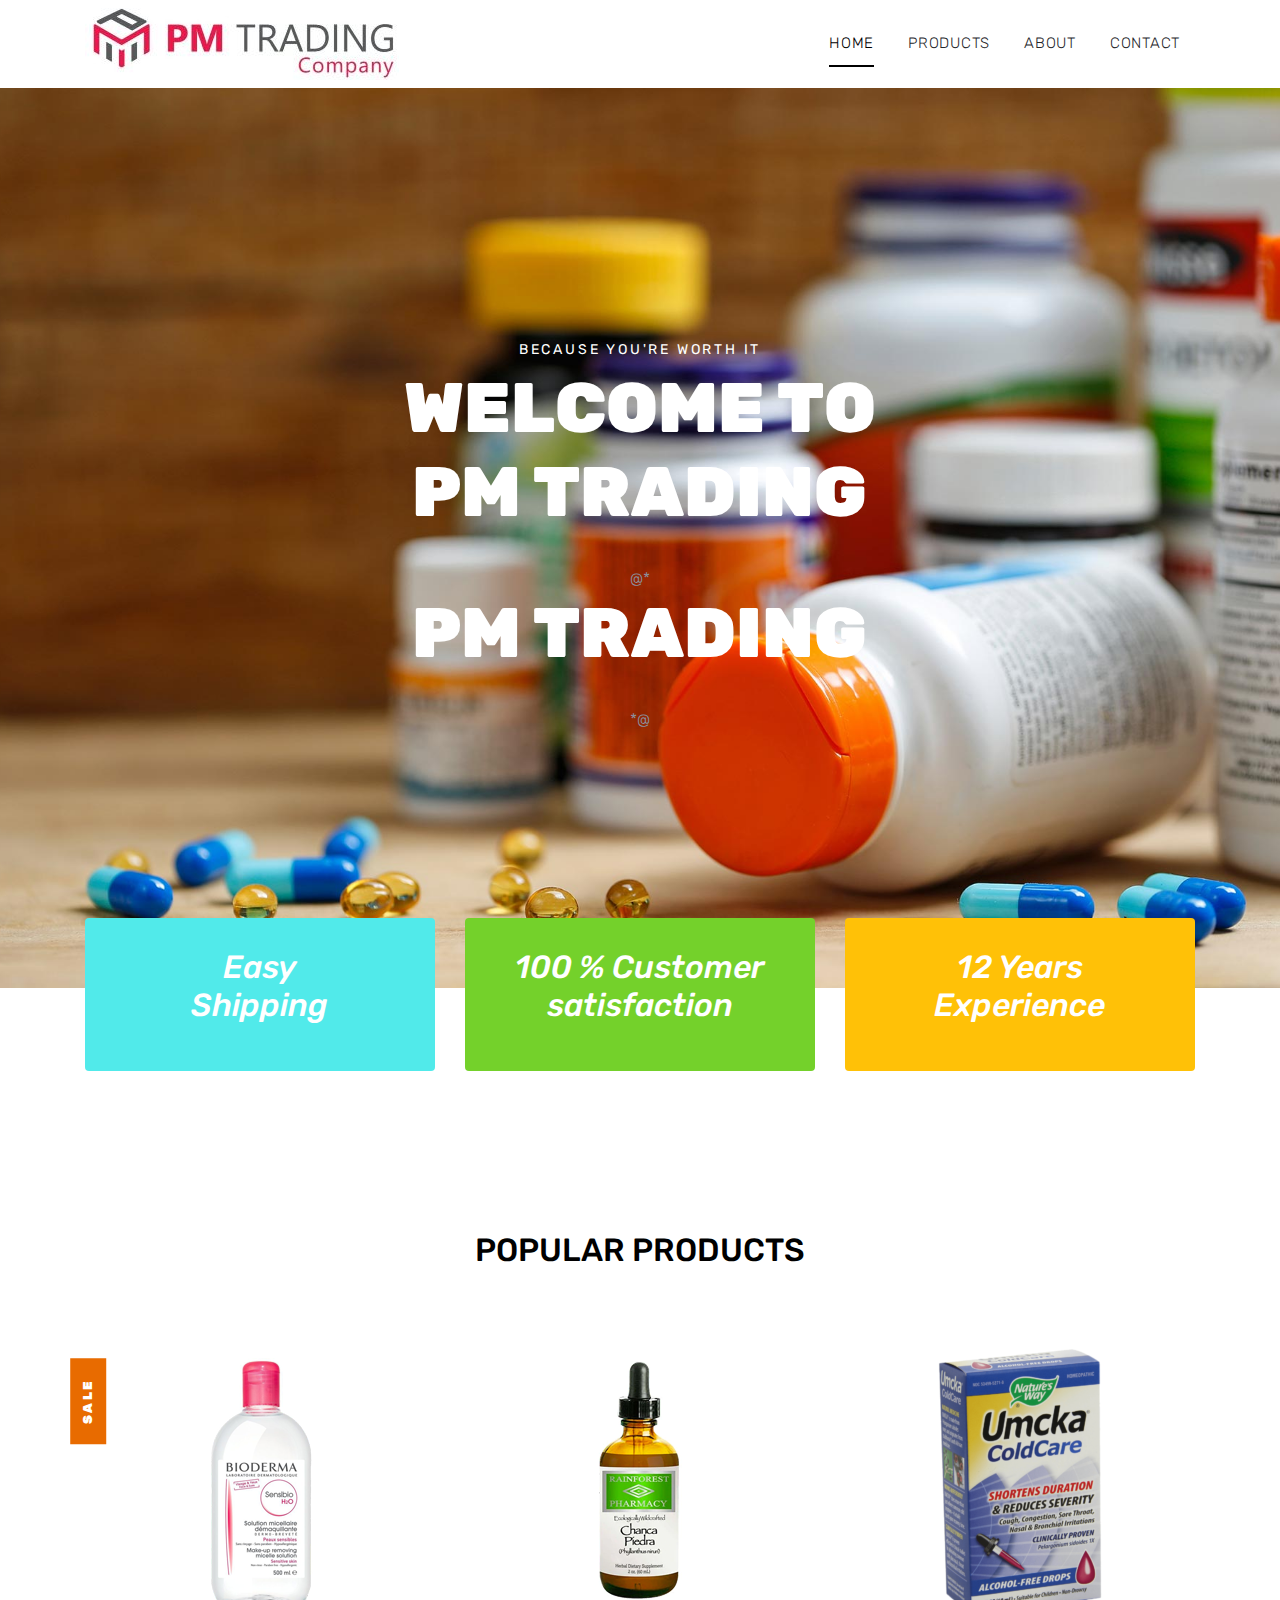
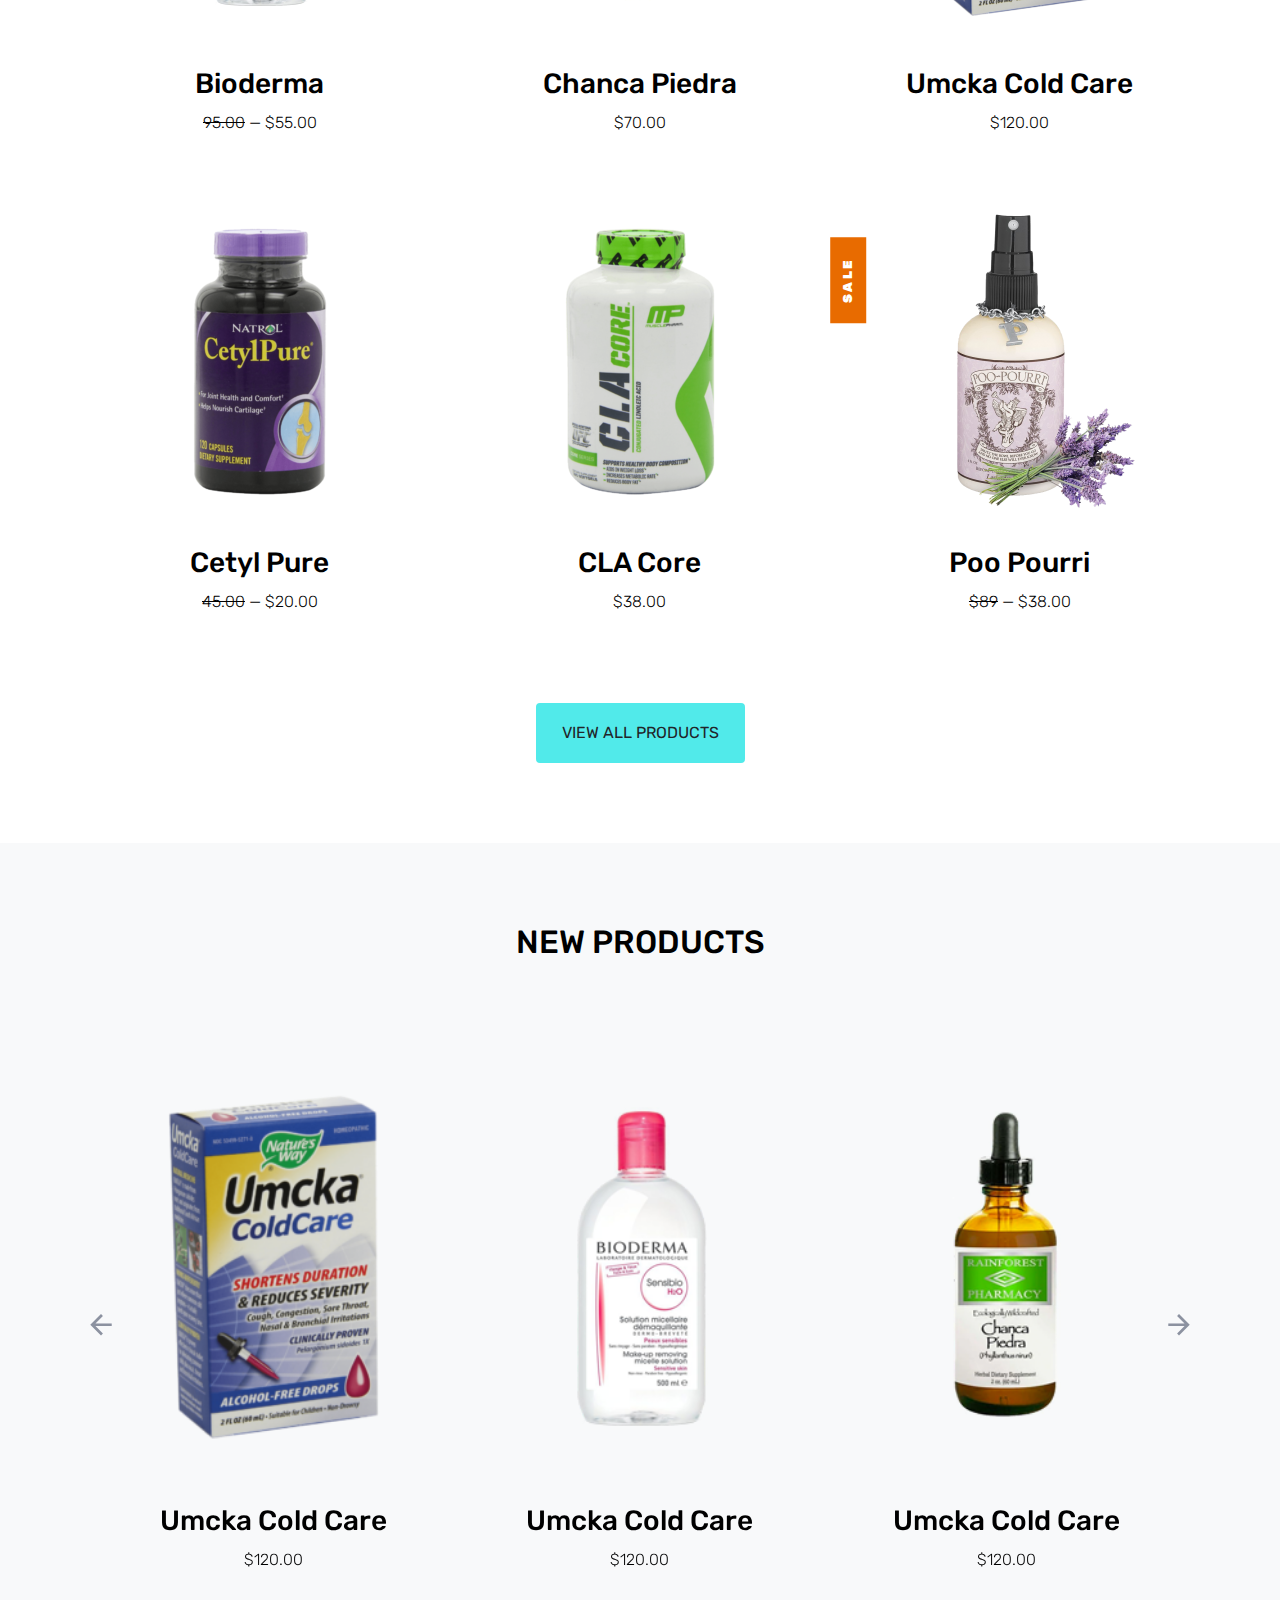
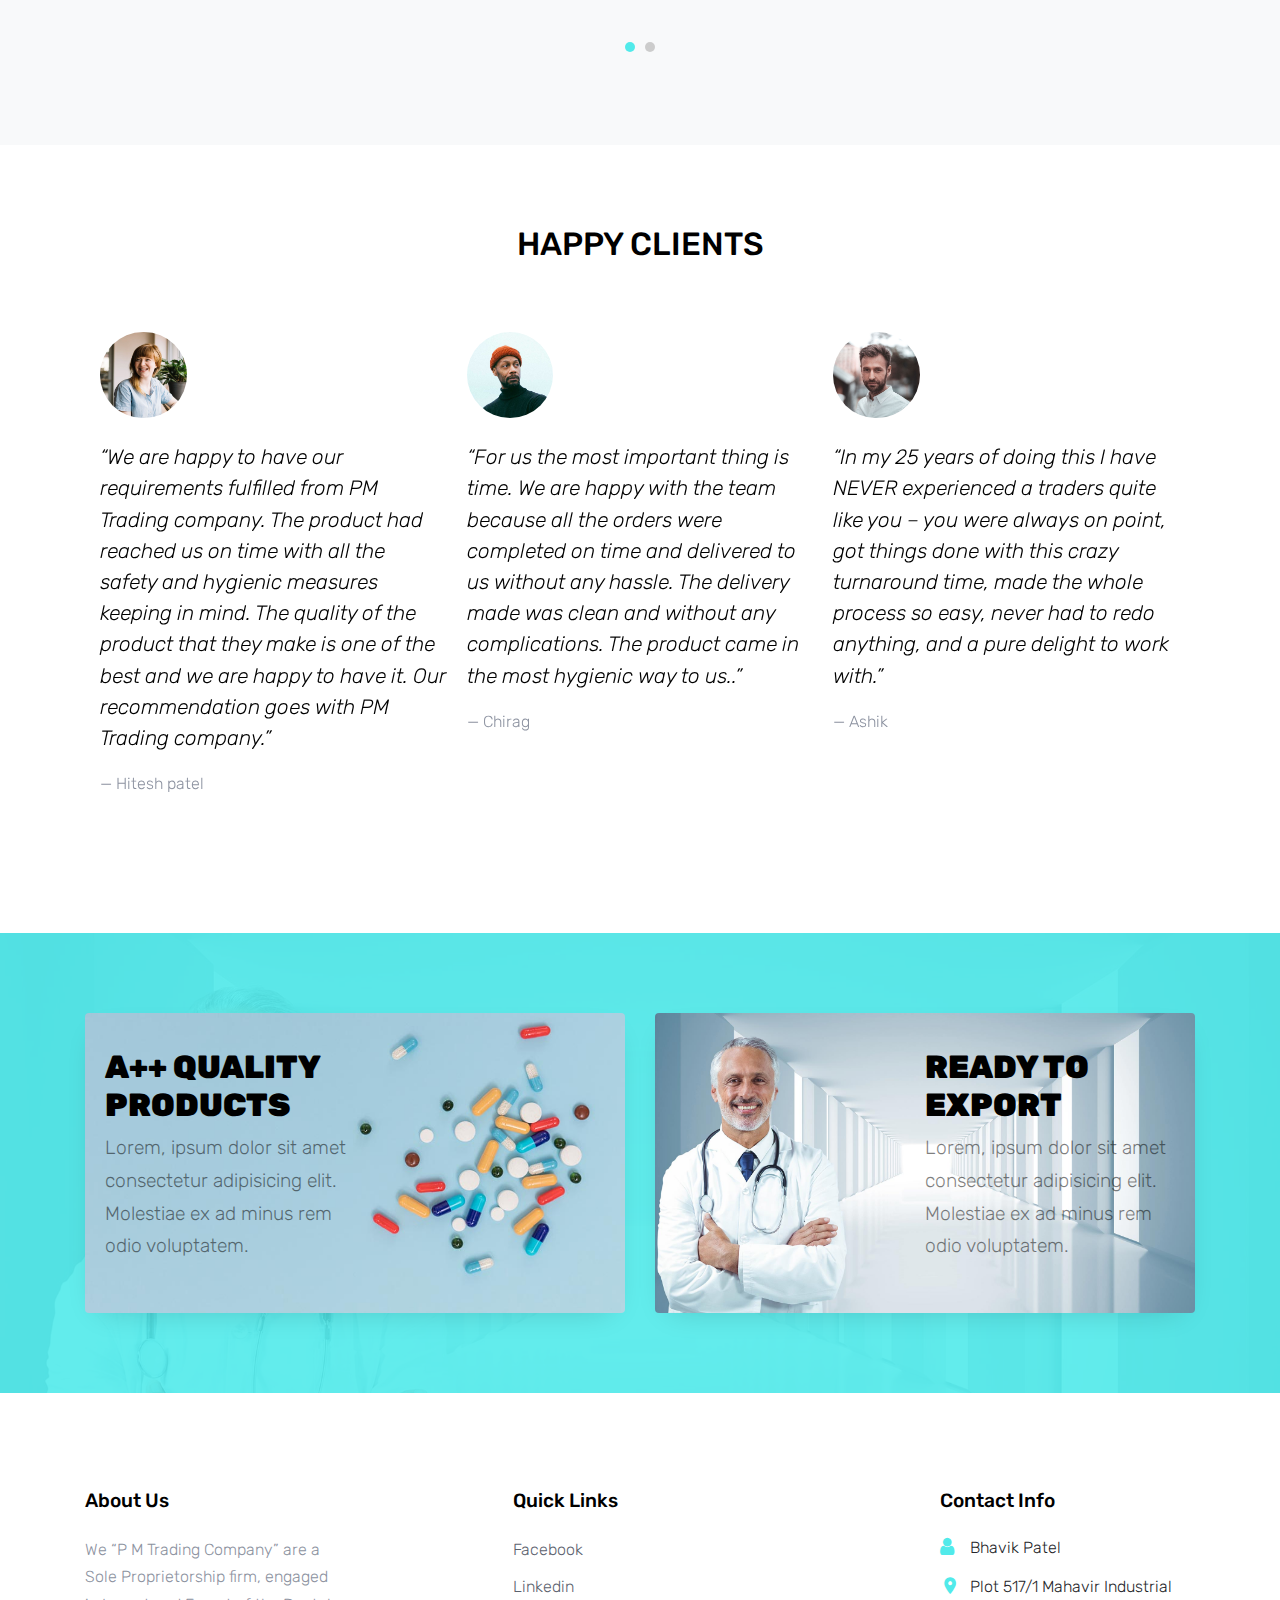
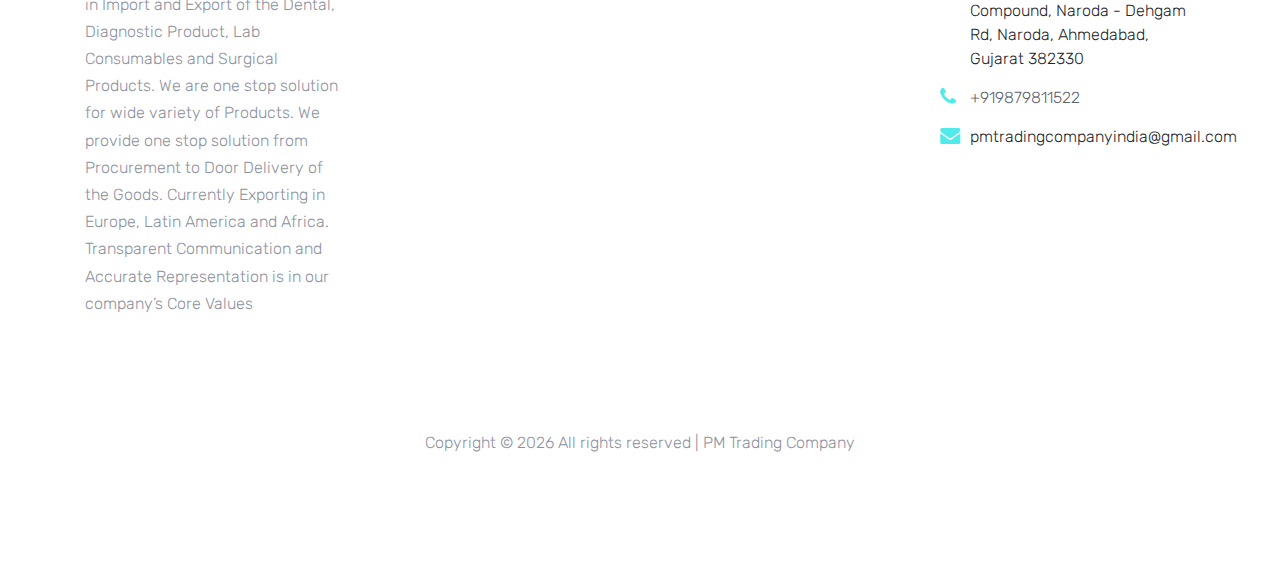
==== commit 788b16e1: "changes in home page" ====
--- a/index.html
+++ b/index.html
@@ -2,369 +2,351 @@
 <html lang="en">
 
 <head>
-  <title>PM TRADING</title>
-  <meta charset="utf-8">
-  <meta name="viewport" content="width=device-width, initial-scale=1, shrink-to-fit=no">
-
-  <link href="https://fonts.googleapis.com/css?family=Rubik:400,700|Crimson+Text:400,400i" rel="stylesheet">
-  <link rel="stylesheet" href="fonts/icomoon/style.css">
-
-  <link rel="stylesheet" href="css/bootstrap.min.css">
-  <link rel="stylesheet" href="css/magnific-popup.css">
-  <link rel="stylesheet" href="css/jquery-ui.css">
-  <link rel="stylesheet" href="css/owl.carousel.min.css">
-  <link rel="stylesheet" href="css/owl.theme.default.min.css">
-
-
-  <link rel="stylesheet" href="css/aos.css">
-
-  <link rel="stylesheet" href="css/style.css">
+    <title>PM TRADING</title>
+    <meta charset="utf-8">
+    <meta name="viewport" content="width=device-width, initial-scale=1, shrink-to-fit=no">
+
+    <link href="https://fonts.googleapis.com/css?family=Rubik:400,700|Crimson+Text:400,400i" rel="stylesheet">
+    <link rel="stylesheet" href="fonts/icomoon/style.css">
+
+    <link rel="stylesheet" href="css/bootstrap.min.css">
+    <link rel="stylesheet" href="css/magnific-popup.css">
+    <link rel="stylesheet" href="css/jquery-ui.css">
+    <link rel="stylesheet" href="css/owl.carousel.min.css">
+    <link rel="stylesheet" href="css/owl.theme.default.min.css">
+
+
+    <link rel="stylesheet" href="css/aos.css">
+
+    <link rel="stylesheet" href="css/style.css">
 
 </head>
 
 <body>
 
-  <div class="site-wrap">
-
-
-    <div class="site-navbar py-2">
-
-      <div class="search-wrap">
-        <div class="container">
-          <a href="#" class="search-close js-search-close"><span class="icon-close2"></span></a>
-          <form action="#" method="post">
-            <input type="text" class="form-control" placeholder="Search keyword and hit enter...">
-          </form>
-        </div>
-      </div>
-
-      <div class="container">
-        <div class="d-flex align-items-center justify-content-between">
-          <div class="logo">
-            <div class="site-logo">
-              <a href="index.html" class="js-logo-clone">PM TRADING</a>
-            </div>
-          </div>
-          <div class="main-nav d-none d-lg-block">
-            <nav class="site-navigation text-right text-md-center" role="navigation">
-              <ul class="site-menu js-clone-nav d-none d-lg-block">
-                <li class="active"><a href="index.html">Home</a></li>
-                <li><a href="shop.html">Product</a></li>
-                <li><a href="about.html">About</a></li>
-                <li><a href="contact.html">Contact</a></li>
-              </ul>
-            </nav>
-          </div>
-          <div class="icons">
-            <a href="#" class="icons-btn d-inline-block js-search-open"><span class="icon-search"></span></a>
-            <a href="cart.html" class="icons-btn d-inline-block bag">
-              <span class="icon-shopping-bag"></span>
-              <span class="number">2</span>
-            </a>
-            <a href="#" class="site-menu-toggle js-menu-toggle ml-3 d-inline-block d-lg-none"><span
-                class="icon-menu"></span></a>
-          </div>
-        </div>
-      </div>
+    <div class="site-wrap">
+
+
+        <div class="site-navbar py-2">
+
+            <div class="search-wrap">
+                <div class="container">
+                    <a href="#" class="search-close js-search-close"><span class="icon-close2"></span></a>
+                    <form action="#" method="post">
+                        <input type="text" class="form-control" placeholder="Search keyword and hit enter...">
+                    </form>
+                </div>
+            </div>
+
+            <div class="container">
+                <div class="d-flex align-items-center justify-content-between">
+                    <div class="logo">
+                        <div class="site-logo">
+                            <a href="index.html" class="js-logo-clone"><img src="images/LOGO-2-1024x836.jpeg" /></a>
+                        </div>
+                    </div>
+                    <div class="main-nav d-none d-lg-block">
+                        <nav class="site-navigation text-right text-md-center" role="navigation">
+                            <ul class="site-menu js-clone-nav d-none d-lg-block">
+                                <li class="active"><a href="index.html">Home</a></li>
+                                <li><a href="shop.html">Products</a></li>
+                                <li><a href="about.html">About</a></li>
+                                <li><a href="contact.html">Contact</a></li>
+                            </ul>
+                        </nav>
+                    </div>
+                </div>
+            </div>
+        </div>
+
+        <div class="site-blocks-cover" style="background-image: url('images/hero_1.jpg');">
+            <div class="container">
+                <div class="row">
+                    <div class="col-lg-7 mx-auto order-lg-2 align-self-center">
+                        <div class="site-block-cover-content text-center">
+                            <h2 class="sub-title">Because You're Worth It</h2>
+                            <h1>Welcome to <br />PM Trading</h1>
+                            @*<h1>PM TRADING</h1>*@
+
+                        </div>
+                    </div>
+                </div>
+            </div>
+        </div>
+
+        <div class="site-section">
+            <div class="container">
+                <div class="row align-items-stretch section-overlap">
+                    <div class="col-md-6 col-lg-4 mb-4 mb-lg-0">
+                        <div class="banner-wrap bg-primary h-100">
+                            <a href="#" class="h-100">
+                                <h5>Easy <br> Shipping</h5>
+                                <p>
+                                    <strong></strong>
+                                </p>
+                            </a>
+                        </div>
+                    </div>
+                    <div class="col-md-6 col-lg-4 mb-4 mb-lg-0">
+                        <div class="banner-wrap h-100">
+                            <a href="#" class="h-100">
+                                <h5>100 % Customer <br> satisfaction</h5>
+                                <p>
+
+                                    <strong></strong>
+                                </p>
+                            </a>
+                        </div>
+                    </div>
+                    <div class="col-md-6 col-lg-4 mb-4 mb-lg-0">
+                        <div class="banner-wrap bg-warning h-100">
+                            <a href="#" class="h-100">
+                                <h5>12 Years <br> Experience</h5>
+                                <p>
+
+                                    <strong></strong>
+                                </p>
+                            </a>
+                        </div>
+                    </div>
+
+                </div>
+            </div>
+        </div>
+
+        <div class="site-section">
+            <div class="container">
+                <div class="row">
+                    <div class="title-section text-center col-12">
+                        <h2 class="text-uppercase">Popular Products</h2>
+                    </div>
+                </div>
+
+                <div class="row">
+                    <div class="col-sm-6 col-lg-4 text-center item mb-4">
+                        <span class="tag">Sale</span>
+                        <a href="shop-single.html"> <img src="images/product_01.png" alt="Image"></a>
+                        <h3 class="text-dark"><a href="shop-single.html">Bioderma</a></h3>
+                        <p class="price"><del>95.00</del> &mdash; $55.00</p>
+                    </div>
+                    <div class="col-sm-6 col-lg-4 text-center item mb-4">
+                        <a href="shop-single.html"> <img src="images/product_02.png" alt="Image"></a>
+                        <h3 class="text-dark"><a href="shop-single.html">Chanca Piedra</a></h3>
+                        <p class="price">$70.00</p>
+                    </div>
+                    <div class="col-sm-6 col-lg-4 text-center item mb-4">
+                        <a href="shop-single.html"> <img src="images/product_03.png" alt="Image"></a>
+                        <h3 class="text-dark"><a href="shop-single.html">Umcka Cold Care</a></h3>
+                        <p class="price">$120.00</p>
+                    </div>
+
+                    <div class="col-sm-6 col-lg-4 text-center item mb-4">
+
+                        <a href="shop-single.html"> <img src="images/product_04.png" alt="Image"></a>
+                        <h3 class="text-dark"><a href="shop-single.html">Cetyl Pure</a></h3>
+                        <p class="price"><del>45.00</del> &mdash; $20.00</p>
+                    </div>
+                    <div class="col-sm-6 col-lg-4 text-center item mb-4">
+                        <a href="shop-single.html"> <img src="images/product_05.png" alt="Image"></a>
+                        <h3 class="text-dark"><a href="shop-single.html">CLA Core</a></h3>
+                        <p class="price">$38.00</p>
+                    </div>
+                    <div class="col-sm-6 col-lg-4 text-center item mb-4">
+                        <span class="tag">Sale</span>
+                        <a href="shop-single.html"> <img src="images/product_06.png" alt="Image"></a>
+                        <h3 class="text-dark"><a href="shop-single.html">Poo Pourri</a></h3>
+                        <p class="price"><del>$89</del> &mdash; $38.00</p>
+                    </div>
+                </div>
+                <div class="row mt-5">
+                    <div class="col-12 text-center">
+                        <a href="shop.html" class="btn btn-primary px-4 py-3">View All Products</a>
+                    </div>
+                </div>
+            </div>
+        </div>
+
+
+        <div class="site-section bg-light">
+            <div class="container">
+                <div class="row">
+                    <div class="title-section text-center col-12">
+                        <h2 class="text-uppercase">New Products</h2>
+                    </div>
+                </div>
+                <div class="row">
+                    <div class="col-md-12 block-3 products-wrap">
+                        <div class="nonloop-block-3 owl-carousel">
+
+                            <div class="text-center item mb-4">
+                                <a href="shop-single.html"> <img src="images/product_03.png" alt="Image"></a>
+                                <h3 class="text-dark"><a href="shop-single.html">Umcka Cold Care</a></h3>
+                                <p class="price">$120.00</p>
+                            </div>
+
+                            <div class="text-center item mb-4">
+                                <a href="shop-single.html"> <img src="images/product_01.png" alt="Image"></a>
+                                <h3 class="text-dark"><a href="shop-single.html">Umcka Cold Care</a></h3>
+                                <p class="price">$120.00</p>
+                            </div>
+
+                            <div class="text-center item mb-4">
+                                <a href="shop-single.html"> <img src="images/product_02.png" alt="Image"></a>
+                                <h3 class="text-dark"><a href="shop-single.html">Umcka Cold Care</a></h3>
+                                <p class="price">$120.00</p>
+                            </div>
+
+                            <div class="text-center item mb-4">
+                                <a href="shop-single.html"> <img src="images/product_04.png" alt="Image"></a>
+                                <h3 class="text-dark"><a href="shop-single.html">Umcka Cold Care</a></h3>
+                                <p class="price">$120.00</p>
+                            </div>
+
+                        </div>
+                    </div>
+                </div>
+            </div>
+        </div>
+
+        <div class="site-section">
+            <div class="container">
+                <div class="row">
+                    <div class="title-section text-center col-12">
+                        <h2 class="text-uppercase">HAPPY CLIENTS​</h2>
+                    </div>
+                </div>
+                <div class="row">
+                    <div class="col-md-12 block-3 products-wrap">
+                        <div class="nonloop-block-3 no-direction owl-carousel">
+
+                            <div class="testimony">
+                                <blockquote>
+                                    <img src="images/person_1.jpg" alt="Image" class="img-fluid w-25 mb-4 rounded-circle">
+                                    <p style="font-family:inherit !important">&ldquo;We are happy to have our requirements fulfilled from PM Trading company. The product had reached us on time with all the safety and hygienic measures keeping in mind. The quality of the product that they make is one of the best and we are happy to have it. Our recommendation goes with PM Trading company.&rdquo;</p>
+                                </blockquote>
+
+                                <p>&mdash; Hitesh patel</p>
+                            </div>
+
+                            <div class="testimony">
+                                <blockquote>
+                                    <img src="images/person_2.jpg" alt="Image" class="img-fluid w-25 mb-4 rounded-circle">
+                                    <p style="font-family:inherit !important">
+                                        &ldquo;For us the most important thing is time. We are happy with the team because all the orders were completed on time and delivered to us without any hassle. The delivery made was clean and without any complications. The product came in the most hygienic way to us..&rdquo;
+                                    </p>
+                                </blockquote>
+
+                                <p>&mdash; Chirag</p>
+                            </div>
+
+                            <div class="testimony">
+                                <blockquote>
+                                    <img src="images/person_3.jpg" alt="Image" class="img-fluid w-25 mb-4 rounded-circle">
+                                    <p style="font-family:inherit !important">
+                                        &ldquo;In my 25 years of doing this I have NEVER experienced a traders quite like you – you were always on point, got things done with this crazy turnaround time, made the whole process so easy, never had to redo anything, and a pure delight to work with.&rdquo;
+                                    </p>
+                                </blockquote>
+
+                                <p>&mdash; Ashik</p>
+                            </div>
+
+                        </div>
+                    </div>
+                </div>
+            </div>
+        </div>
+
+        <div class="site-section bg-secondary bg-image" style="background-image: url('images/bg_2.jpg');">
+            <div class="container">
+                <div class="row align-items-stretch">
+                    <div class="col-lg-6 mb-5 mb-lg-0">
+                        <a href="#" class="banner-1 h-100 d-flex" style="background-image: url('images/bg_1.jpg');">
+                            <div class="banner-1-inner align-self-center">
+                                <h2>A++ Quality Products</h2>
+                                <p>
+                                    Lorem, ipsum dolor sit amet consectetur adipisicing elit. Molestiae ex ad minus rem odio voluptatem.
+                                </p>
+                            </div>
+                        </a>
+                    </div>
+                    <div class="col-lg-6 mb-5 mb-lg-0">
+                        <a href="#" class="banner-1 h-100 d-flex" style="background-image: url('images/bg_2.jpg');">
+                            <div class="banner-1-inner ml-auto  align-self-center">
+                                <h2>Ready to Export</h2>
+                                <p>
+                                    Lorem, ipsum dolor sit amet consectetur adipisicing elit. Molestiae ex ad minus rem odio voluptatem.
+                                </p>
+                            </div>
+                        </a>
+                    </div>
+                </div>
+            </div>
+        </div>
+
+
+        <footer class="site-footer">
+            <div class="container">
+                <div class="row">
+                    <div class="col-md-6 col-lg-3 mb-4 mb-lg-0">
+
+                        <div class="block-7">
+                            <h3 class="footer-heading mb-4">About Us</h3>
+                            <p>
+                                We “P M Trading Company” are a Sole Proprietorship firm, engaged in Import and Export of the Dental, Diagnostic Product, Lab Consumables and Surgical Products. We are one stop solution for wide variety of Products. We provide one stop solution from Procurement to Door Delivery of the Goods. Currently Exporting in Europe, Latin America and Africa. Transparent Communication and Accurate Representation is in our company’s Core Values
+                            </p>
+                        </div>
+
+                    </div>
+                    <div class="col-lg-3 mx-auto mb-5 mb-lg-0">
+                        <h3 class="footer-heading mb-4">Quick Links</h3>
+                        <ul class="list-unstyled">
+                            <li><a href="#">Facebook</a></li>
+                            <li><a href="#">Linkedin</a></li>
+                        </ul>
+                    </div>
+
+                    <div class="col-md-6 col-lg-3">
+                        <div class="block-5 mb-5">
+                            <h3 class="footer-heading mb-4">Contact Info</h3>
+                            <ul class="list-unstyled">
+                                <li class="person">
+                                    Bhavik Patel
+                                </li>
+                                <li class="address">
+                                    Plot 517/1 Mahavir Industrial Compound, Naroda - Dehgam Rd, Naroda, Ahmedabad, Gujarat 382330
+                                </li>
+                                <li class="phone"><a href="tel://+919879811522">+919879811522</a></li>
+                                <li class="email"> pmtradingcompanyindia@gmail.com</li>
+                            </ul>
+                        </div>
+
+
+                    </div>
+                </div>
+                <div class="row pt-5 mt-5 text-center">
+                    <div class="col-md-12">
+                        <p>
+                            <!-- Link back to Colorlib can't be removed. Template is licensed under CC BY 3.0. -->
+                            Copyright &copy;
+                            <script>document.write(new Date().getFullYear());</script> All rights reserved | PM Trading Company
+                            <!-- Link back to Colorlib can't be removed. Template is licensed under CC BY 3.0. -->
+                        </p>
+                    </div>
+
+                </div>
+            </div>
+        </footer>
     </div>
 
-    <div class="site-blocks-cover" style="background-image: url('images/hero_1.jpg');">
-      <div class="container">
-        <div class="row">
-          <div class="col-lg-7 mx-auto order-lg-2 align-self-center">
-            <div class="site-block-cover-content text-center">
-              <h2 class="sub-title">Effective Medicine, New Medicine Everyday</h2>
-              <h1>Welcome To Pharma</h1>
-              <p>
-                <a href="#" class="btn btn-primary px-5 py-3">Shop Now</a>
-              </p>
-            </div>
-          </div>
-        </div>
-      </div>
-    </div>
-
-    <div class="site-section">
-      <div class="container">
-        <div class="row align-items-stretch section-overlap">
-          <div class="col-md-6 col-lg-4 mb-4 mb-lg-0">
-            <div class="banner-wrap bg-primary h-100">
-              <a href="#" class="h-100">
-                <h5>Free <br> Shipping</h5>
-                <p>
-                  Amet sit amet dolor
-                  <strong>Lorem, ipsum dolor sit amet consectetur adipisicing.</strong>
-                </p>
-              </a>
-            </div>
-          </div>
-          <div class="col-md-6 col-lg-4 mb-4 mb-lg-0">
-            <div class="banner-wrap h-100">
-              <a href="#" class="h-100">
-                <h5>Season <br> Sale 50% Off</h5>
-                <p>
-                  Amet sit amet dolor
-                  <strong>Lorem, ipsum dolor sit amet consectetur adipisicing.</strong>
-                </p>
-              </a>
-            </div>
-          </div>
-          <div class="col-md-6 col-lg-4 mb-4 mb-lg-0">
-            <div class="banner-wrap bg-warning h-100">
-              <a href="#" class="h-100">
-                <h5>Buy <br> A Gift Card</h5>
-                <p>
-                  Amet sit amet dolor
-                  <strong>Lorem, ipsum dolor sit amet consectetur adipisicing.</strong>
-                </p>
-              </a>
-            </div>
-          </div>
-
-        </div>
-      </div>
-    </div>
-
-    <div class="site-section">
-      <div class="container">
-        <div class="row">
-          <div class="title-section text-center col-12">
-            <h2 class="text-uppercase">Popular Products</h2>
-          </div>
-        </div>
-
-        <div class="row">
-          <div class="col-sm-6 col-lg-4 text-center item mb-4">
-            <span class="tag">Sale</span>
-            <a href="shop-single.html"> <img src="images/product_01.png" alt="Image"></a>
-            <h3 class="text-dark"><a href="shop-single.html">Bioderma</a></h3>
-            <p class="price"><del>95.00</del> &mdash; $55.00</p>
-          </div>
-          <div class="col-sm-6 col-lg-4 text-center item mb-4">
-            <a href="shop-single.html"> <img src="images/product_02.png" alt="Image"></a>
-            <h3 class="text-dark"><a href="shop-single.html">Chanca Piedra</a></h3>
-            <p class="price">$70.00</p>
-          </div>
-          <div class="col-sm-6 col-lg-4 text-center item mb-4">
-            <a href="shop-single.html"> <img src="images/product_03.png" alt="Image"></a>
-            <h3 class="text-dark"><a href="shop-single.html">Umcka Cold Care</a></h3>
-            <p class="price">$120.00</p>
-          </div>
-
-          <div class="col-sm-6 col-lg-4 text-center item mb-4">
-
-            <a href="shop-single.html"> <img src="images/product_04.png" alt="Image"></a>
-            <h3 class="text-dark"><a href="shop-single.html">Cetyl Pure</a></h3>
-            <p class="price"><del>45.00</del> &mdash; $20.00</p>
-          </div>
-          <div class="col-sm-6 col-lg-4 text-center item mb-4">
-            <a href="shop-single.html"> <img src="images/product_05.png" alt="Image"></a>
-            <h3 class="text-dark"><a href="shop-single.html">CLA Core</a></h3>
-            <p class="price">$38.00</p>
-          </div>
-          <div class="col-sm-6 col-lg-4 text-center item mb-4">
-            <span class="tag">Sale</span>
-            <a href="shop-single.html"> <img src="images/product_06.png" alt="Image"></a>
-            <h3 class="text-dark"><a href="shop-single.html">Poo Pourri</a></h3>
-            <p class="price"><del>$89</del> &mdash; $38.00</p>
-          </div>
-        </div>
-        <div class="row mt-5">
-          <div class="col-12 text-center">
-            <a href="shop.html" class="btn btn-primary px-4 py-3">View All Products</a>
-          </div>
-        </div>
-      </div>
-    </div>
-
-    
-    <div class="site-section bg-light">
-      <div class="container">
-        <div class="row">
-          <div class="title-section text-center col-12">
-            <h2 class="text-uppercase">New Products</h2>
-          </div>
-        </div>
-        <div class="row">
-          <div class="col-md-12 block-3 products-wrap">
-            <div class="nonloop-block-3 owl-carousel">
-
-              <div class="text-center item mb-4">
-                <a href="shop-single.html"> <img src="images/product_03.png" alt="Image"></a>
-                <h3 class="text-dark"><a href="shop-single.html">Umcka Cold Care</a></h3>
-                <p class="price">$120.00</p>
-              </div>
-
-              <div class="text-center item mb-4">
-                <a href="shop-single.html"> <img src="images/product_01.png" alt="Image"></a>
-                <h3 class="text-dark"><a href="shop-single.html">Umcka Cold Care</a></h3>
-                <p class="price">$120.00</p>
-              </div>
-
-              <div class="text-center item mb-4">
-                <a href="shop-single.html"> <img src="images/product_02.png" alt="Image"></a>
-                <h3 class="text-dark"><a href="shop-single.html">Umcka Cold Care</a></h3>
-                <p class="price">$120.00</p>
-              </div>
-
-              <div class="text-center item mb-4">
-                <a href="shop-single.html"> <img src="images/product_04.png" alt="Image"></a>
-                <h3 class="text-dark"><a href="shop-single.html">Umcka Cold Care</a></h3>
-                <p class="price">$120.00</p>
-              </div>
-
-            </div>
-          </div>
-        </div>
-      </div>
-    </div>
-
-    <div class="site-section">
-      <div class="container">
-        <div class="row">
-          <div class="title-section text-center col-12">
-            <h2 class="text-uppercase">Testimonials</h2>
-          </div>
-        </div>
-        <div class="row">
-          <div class="col-md-12 block-3 products-wrap">
-            <div class="nonloop-block-3 no-direction owl-carousel">
-        
-              <div class="testimony">
-                <blockquote>
-                  <img src="images/person_1.jpg" alt="Image" class="img-fluid w-25 mb-4 rounded-circle">
-                  <p>&ldquo;Lorem ipsum dolor, sit amet consectetur adipisicing elit. Nemo omnis voluptatem consectetur quam tempore obcaecati maiores voluptate aspernatur iusto eveniet, placeat ab quod tenetur ducimus. Minus ratione sit quaerat unde.&rdquo;</p>
-                </blockquote>
-
-                <p>&mdash; Kelly Holmes</p>
-              </div>
-        
-              <div class="testimony">
-                <blockquote>
-                  <img src="images/person_2.jpg" alt="Image" class="img-fluid w-25 mb-4 rounded-circle">
-                  <p>&ldquo;Lorem ipsum dolor, sit amet consectetur adipisicing elit. Nemo omnis voluptatem consectetur quam tempore
-                    obcaecati maiores voluptate aspernatur iusto eveniet, placeat ab quod tenetur ducimus. Minus ratione sit quaerat
-                    unde.&rdquo;</p>
-                </blockquote>
-              
-                <p>&mdash; Rebecca Morando</p>
-              </div>
-        
-              <div class="testimony">
-                <blockquote>
-                  <img src="images/person_3.jpg" alt="Image" class="img-fluid w-25 mb-4 rounded-circle">
-                  <p>&ldquo;Lorem ipsum dolor, sit amet consectetur adipisicing elit. Nemo omnis voluptatem consectetur quam tempore
-                    obcaecati maiores voluptate aspernatur iusto eveniet, placeat ab quod tenetur ducimus. Minus ratione sit quaerat
-                    unde.&rdquo;</p>
-                </blockquote>
-              
-                <p>&mdash; Lucas Gallone</p>
-              </div>
-        
-              <div class="testimony">
-                <blockquote>
-                  <img src="images/person_4.jpg" alt="Image" class="img-fluid w-25 mb-4 rounded-circle">
-                  <p>&ldquo;Lorem ipsum dolor, sit amet consectetur adipisicing elit. Nemo omnis voluptatem consectetur quam tempore
-                    obcaecati maiores voluptate aspernatur iusto eveniet, placeat ab quod tenetur ducimus. Minus ratione sit quaerat
-                    unde.&rdquo;</p>
-                </blockquote>
-              
-                <p>&mdash; Andrew Neel</p>
-              </div>
-        
-            </div>
-          </div>
-        </div>
-      </div>
-    </div>
-
-    <div class="site-section bg-secondary bg-image" style="background-image: url('images/bg_2.jpg');">
-      <div class="container">
-        <div class="row align-items-stretch">
-          <div class="col-lg-6 mb-5 mb-lg-0">
-            <a href="#" class="banner-1 h-100 d-flex" style="background-image: url('images/bg_1.jpg');">
-              <div class="banner-1-inner align-self-center">
-                <h2>Pharma Products</h2>
-                <p>Lorem, ipsum dolor sit amet consectetur adipisicing elit. Molestiae ex ad minus rem odio voluptatem.
-                </p>
-              </div>
-            </a>
-          </div>
-          <div class="col-lg-6 mb-5 mb-lg-0">
-            <a href="#" class="banner-1 h-100 d-flex" style="background-image: url('images/bg_2.jpg');">
-              <div class="banner-1-inner ml-auto  align-self-center">
-                <h2>Rated by Experts</h2>
-                <p>Lorem, ipsum dolor sit amet consectetur adipisicing elit. Molestiae ex ad minus rem odio voluptatem.
-                </p>
-              </div>
-            </a>
-          </div>
-        </div>
-      </div>
-    </div>
-
-
-    <footer class="site-footer">
-      <div class="container">
-        <div class="row">
-          <div class="col-md-6 col-lg-3 mb-4 mb-lg-0">
-
-            <div class="block-7">
-              <h3 class="footer-heading mb-4">About Us</h3>
-              <p>Lorem ipsum dolor sit amet, consectetur adipisicing elit. Eius quae reiciendis distinctio voluptates
-                sed dolorum excepturi iure eaque, aut unde.</p>
-            </div>
-
-          </div>
-          <div class="col-lg-3 mx-auto mb-5 mb-lg-0">
-            <h3 class="footer-heading mb-4">Quick Links</h3>
-            <ul class="list-unstyled">
-              <li><a href="#">Supplements</a></li>
-              <li><a href="#">Vitamins</a></li>
-              <li><a href="#">Diet &amp; Nutrition</a></li>
-              <li><a href="#">Tea &amp; Coffee</a></li>
-            </ul>
-          </div>
-
-          <div class="col-md-6 col-lg-3">
-            <div class="block-5 mb-5">
-              <h3 class="footer-heading mb-4">Contact Info</h3>
-              <ul class="list-unstyled">
-                <li class="address">203 Fake St. Mountain View, San Francisco, California, USA</li>
-                <li class="phone"><a href="tel://23923929210">+2 392 3929 210</a></li>
-                <li class="email">emailaddress@domain.com</li>
-              </ul>
-            </div>
-
-
-          </div>
-        </div>
-        <div class="row pt-5 mt-5 text-center">
-          <div class="col-md-12">
-            <p>
-              <!-- Link back to Colorlib can't be removed. Template is licensed under CC BY 3.0. -->
-              Copyright &copy;
-              <script>document.write(new Date().getFullYear());</script> All rights reserved | This template is made
-              with <i class="icon-heart" aria-hidden="true"></i> by <a href="https://colorlib.com" target="_blank"
-                class="text-primary">Colorlib</a>
-              <!-- Link back to Colorlib can't be removed. Template is licensed under CC BY 3.0. -->
-            </p>
-          </div>
-
-        </div>
-      </div>
-    </footer>
-  </div>
-
-  <script src="js/jquery-3.3.1.min.js"></script>
-  <script src="js/jquery-ui.js"></script>
-  <script src="js/popper.min.js"></script>
-  <script src="js/bootstrap.min.js"></script>
-  <script src="js/owl.carousel.min.js"></script>
-  <script src="js/jquery.magnific-popup.min.js"></script>
-  <script src="js/aos.js"></script>
-
-  <script src="js/main.js"></script>
+    <script src="js/jquery-3.3.1.min.js"></script>
+    <script src="js/jquery-ui.js"></script>
+    <script src="js/popper.min.js"></script>
+    <script src="js/bootstrap.min.js"></script>
+    <script src="js/owl.carousel.min.js"></script>
+    <script src="js/jquery.magnific-popup.min.js"></script>
+    <script src="js/aos.js"></script>
+
+    <script src="js/main.js"></script>
 
 </body>
 
--- a/css/style.css
+++ b/css/style.css
@@ -672,7 +672,11 @@
   .block-5 ul li.email:before {
     content: "\f0e0"; }
   .block-5 ul li.phone:before {
-    content: "\f095"; }
+    content: "\f095"; 
+  }
+    .block-5 ul li.person:before {
+        content: "\f007";
+    }
 
 .block-6 {
   display: block; }
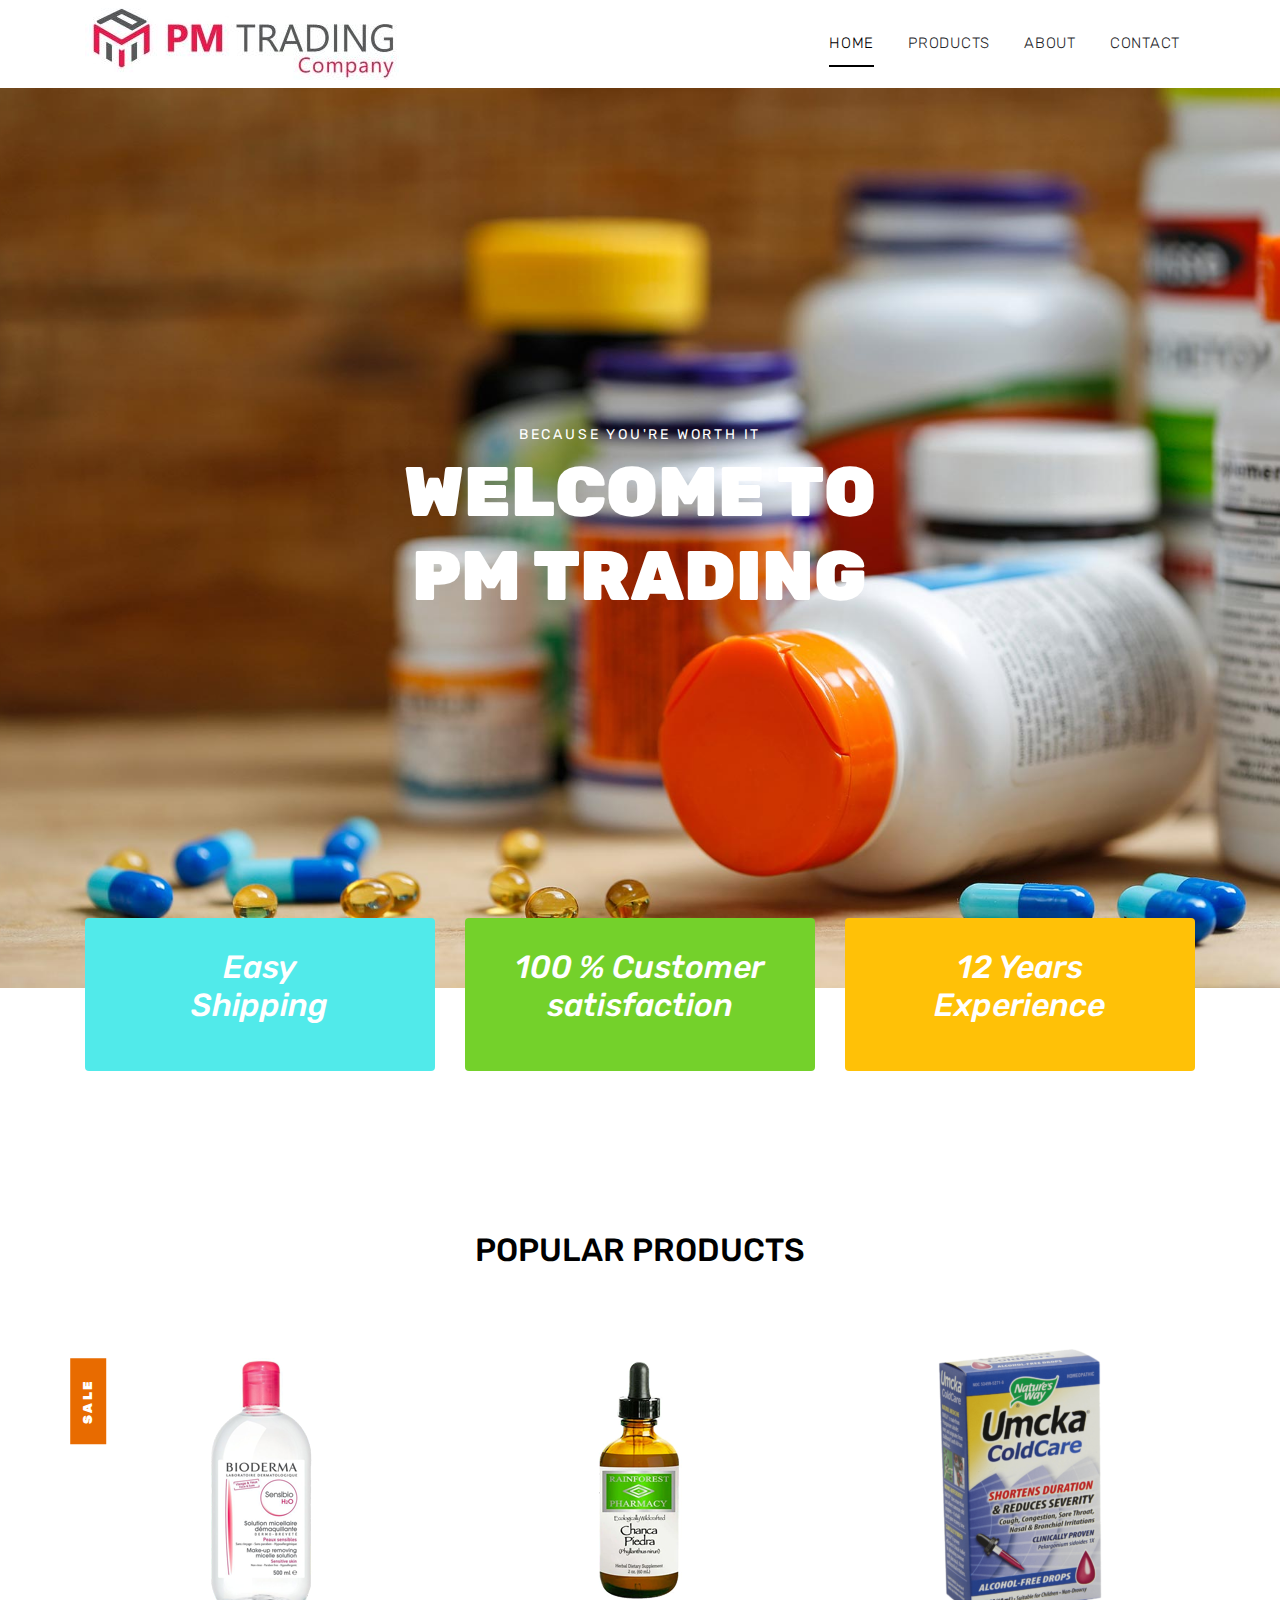
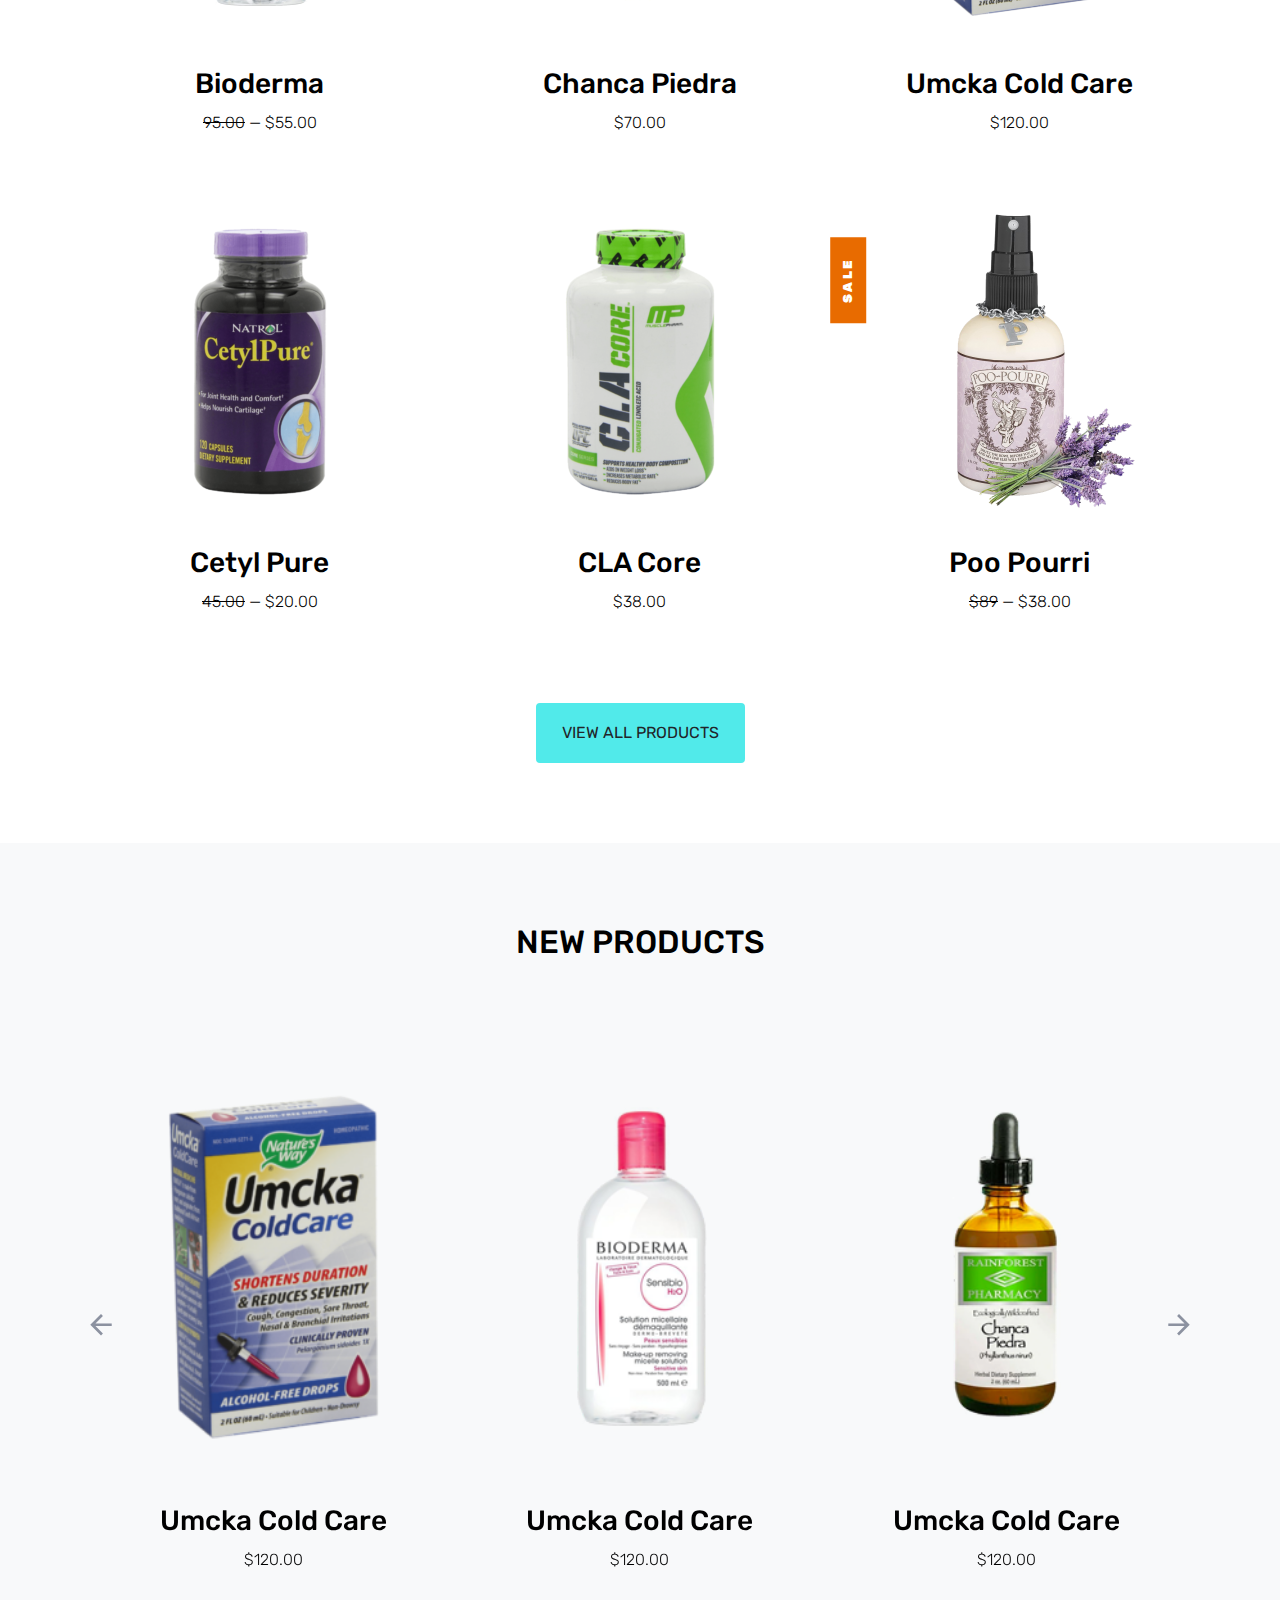
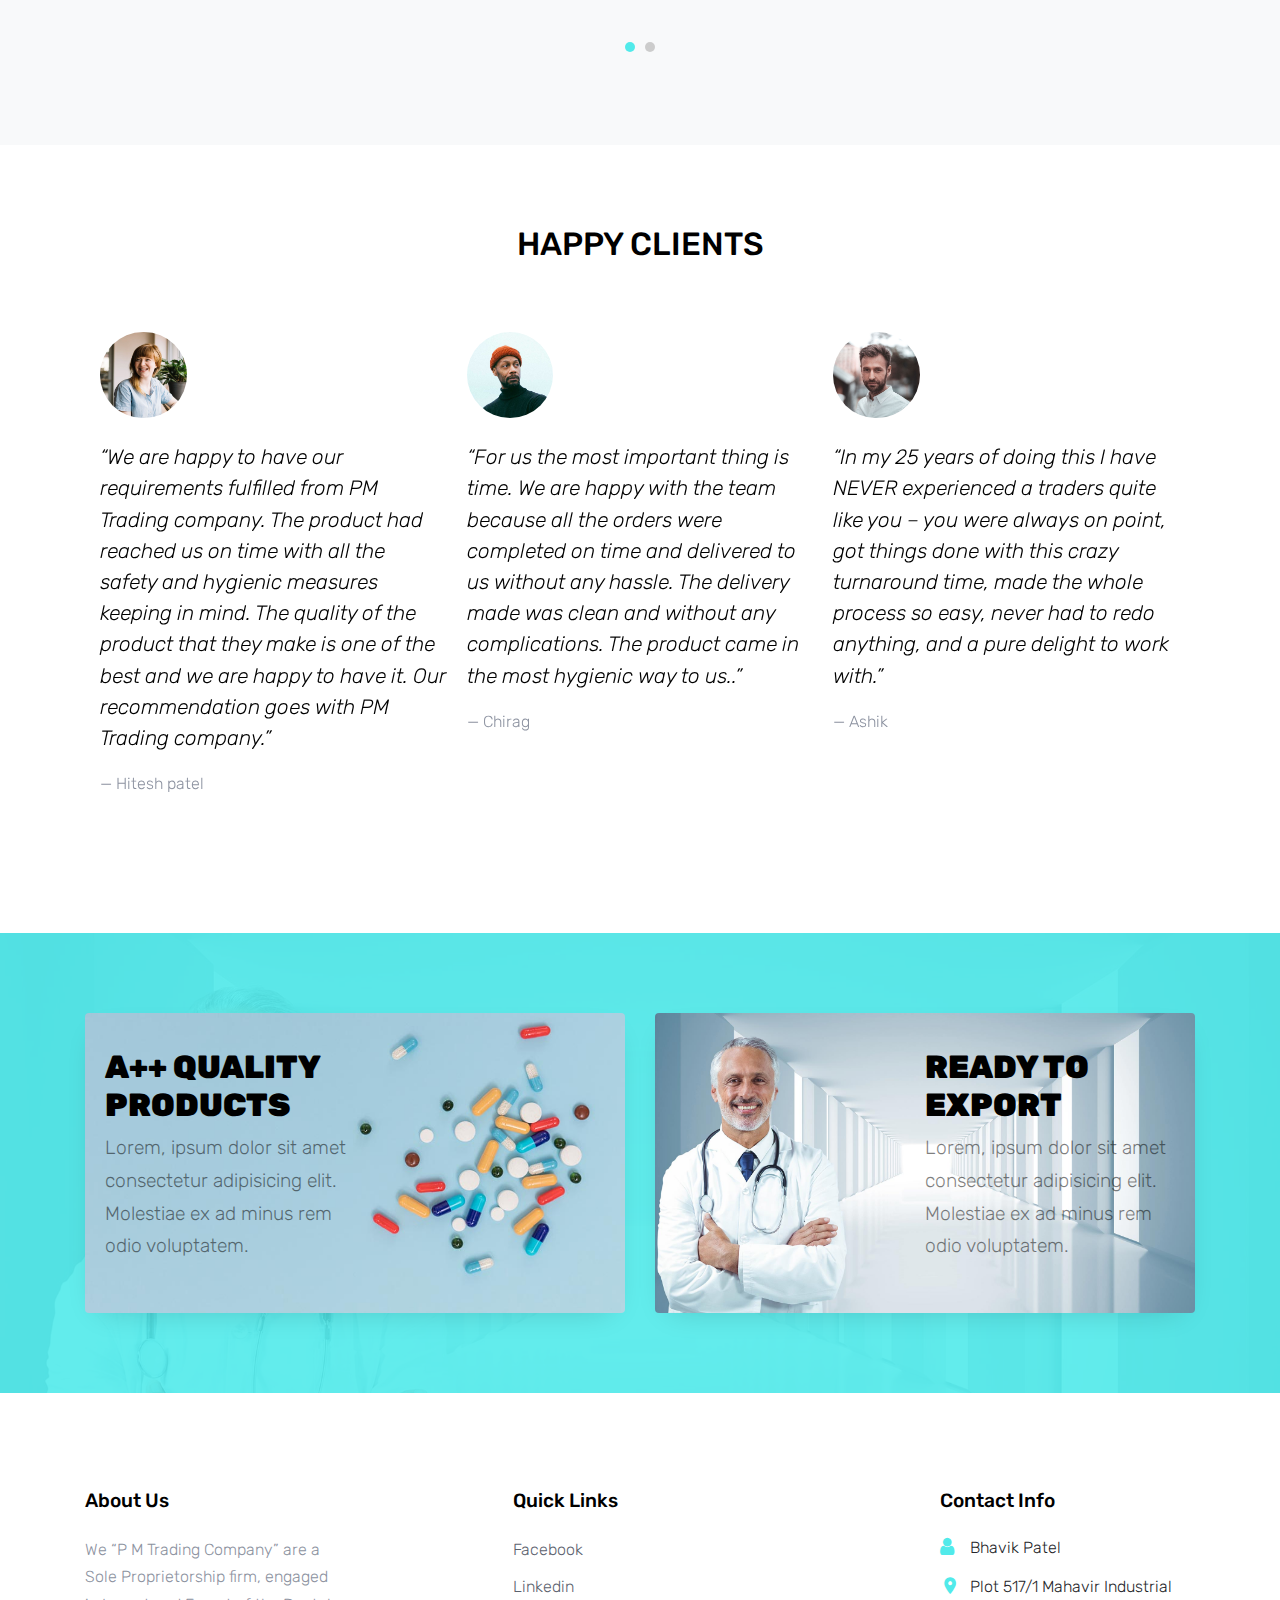
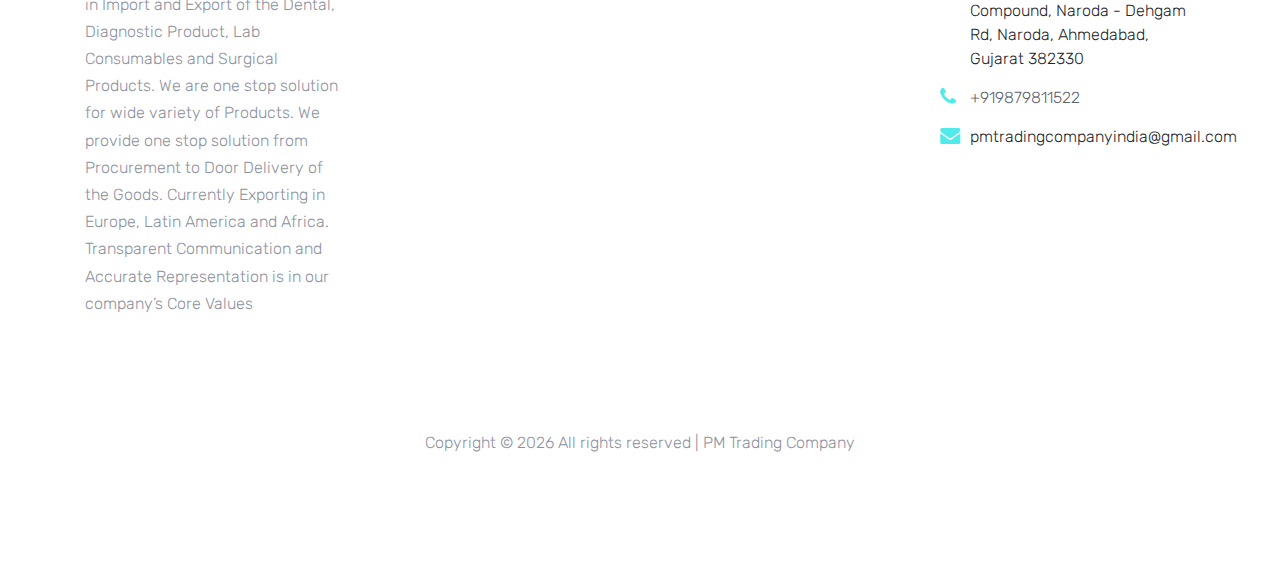
==== commit f42cb4d2: "remove unwanted line" ====
--- a/index.html
+++ b/index.html
@@ -66,8 +66,6 @@
                         <div class="site-block-cover-content text-center">
                             <h2 class="sub-title">Because You're Worth It</h2>
                             <h1>Welcome to <br />PM Trading</h1>
-                            @*<h1>PM TRADING</h1>*@
-
                         </div>
                     </div>
                 </div>
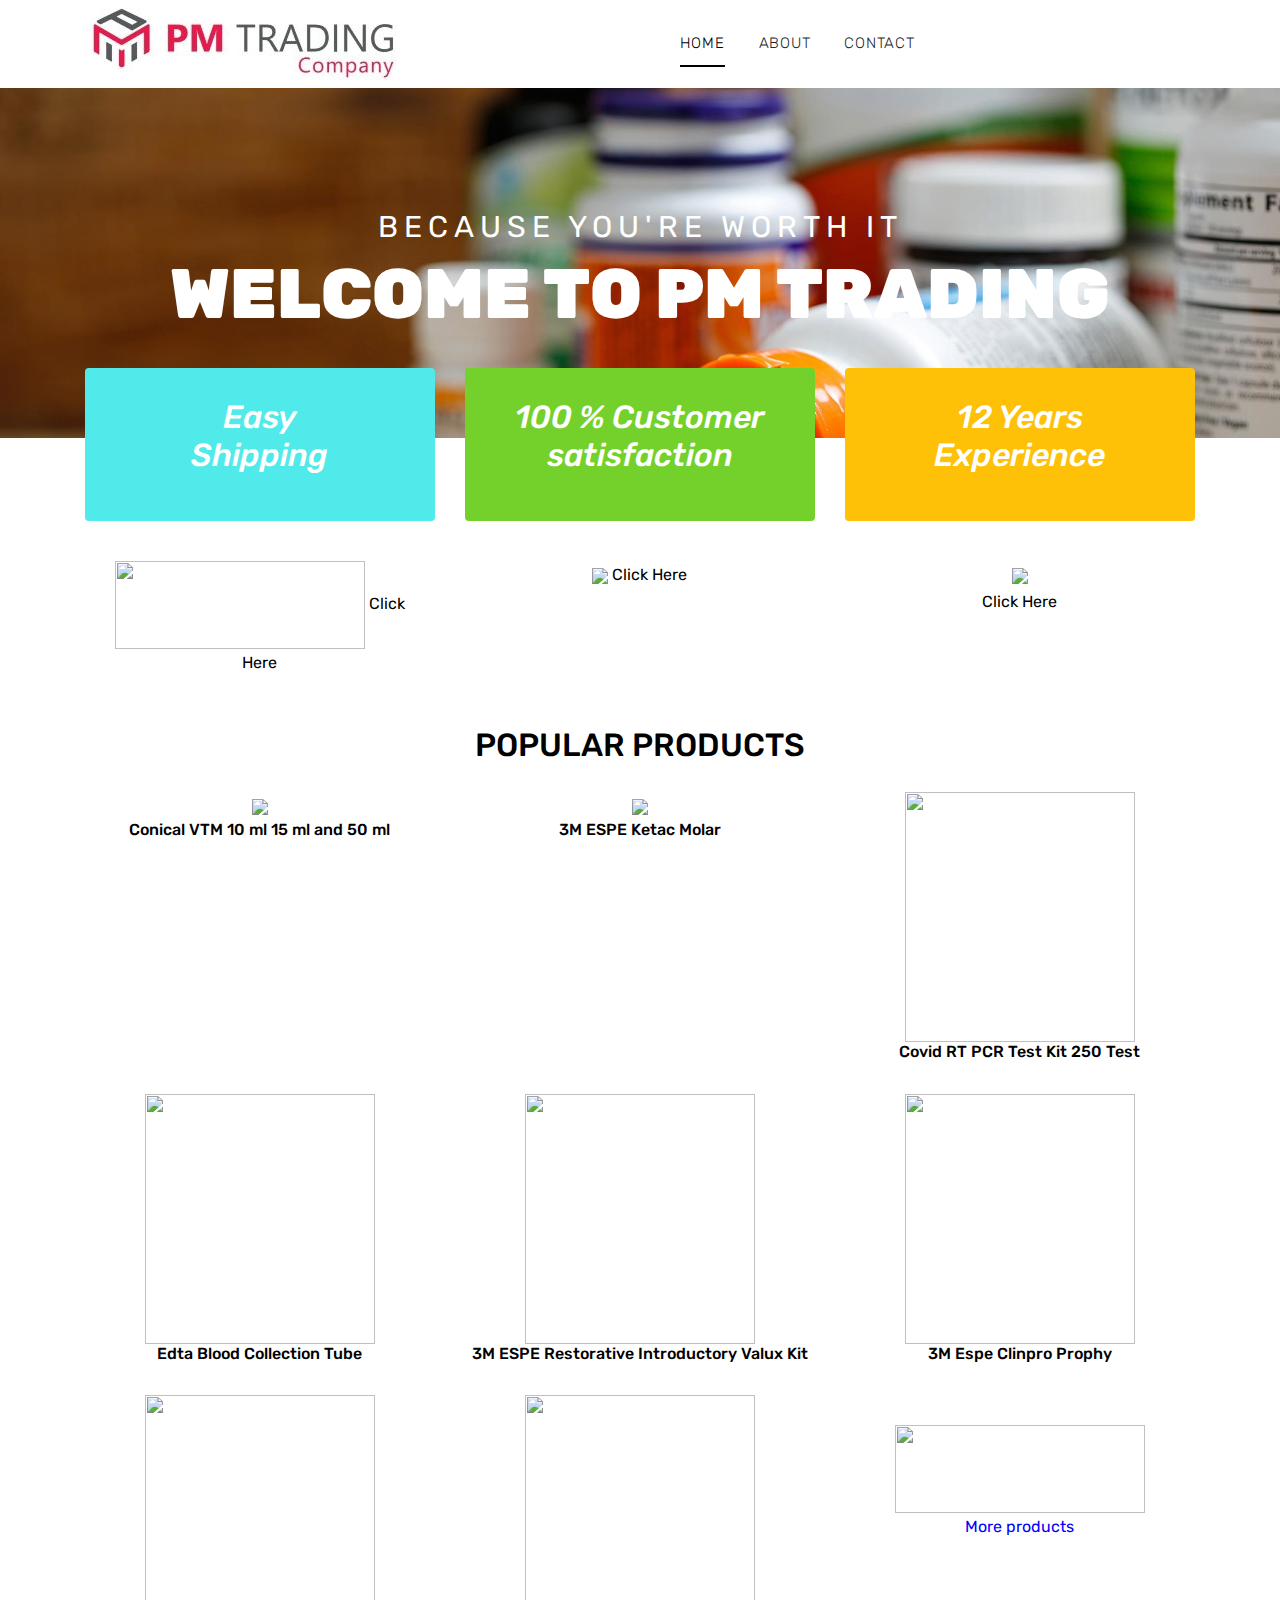
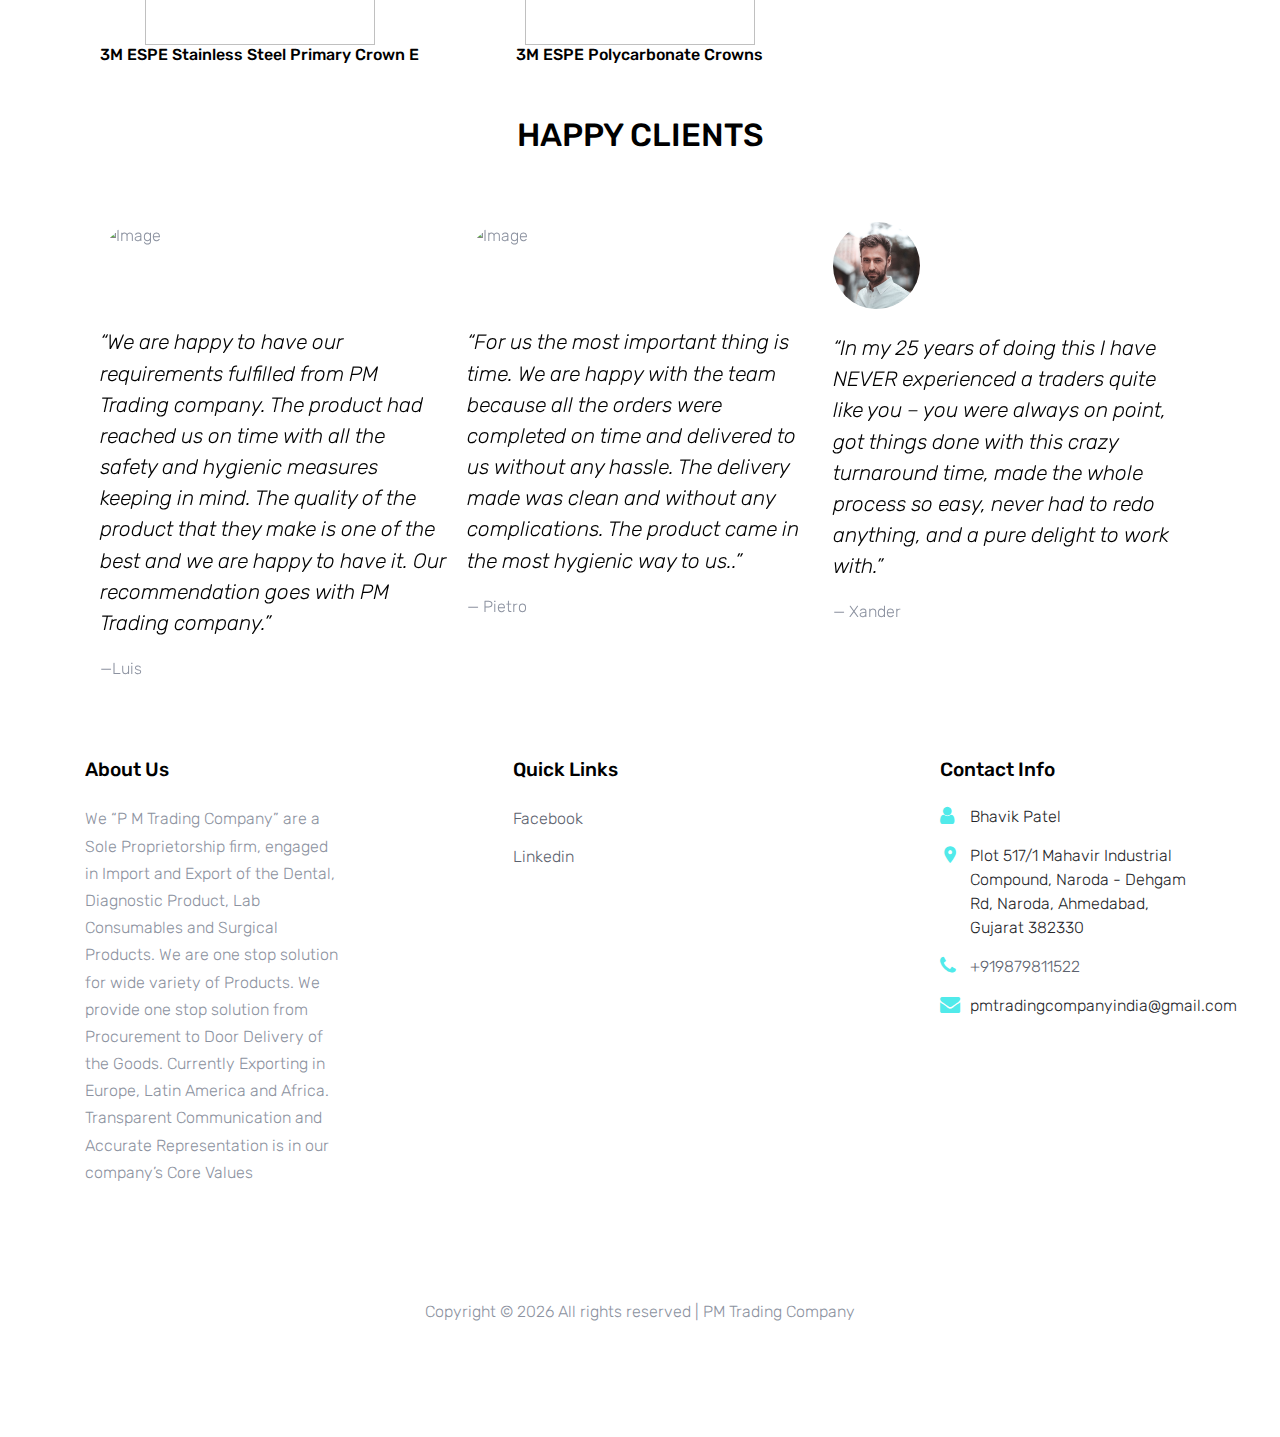
==== commit d9087175: "main page changes" ====
--- a/index.html
+++ b/index.html
@@ -49,23 +49,25 @@
                         <nav class="site-navigation text-right text-md-center" role="navigation">
                             <ul class="site-menu js-clone-nav d-none d-lg-block">
                                 <li class="active"><a href="index.html">Home</a></li>
-                                <li><a href="shop.html">Products</a></li>
                                 <li><a href="about.html">About</a></li>
                                 <li><a href="contact.html">Contact</a></li>
                             </ul>
                         </nav>
                     </div>
-                </div>
-            </div>
-        </div>
-
-        <div class="site-blocks-cover" style="background-image: url('images/hero_1.jpg');">
-            <div class="container">
-                <div class="row">
-                    <div class="col-lg-7 mx-auto order-lg-2 align-self-center">
+                    <div class="icons">
+                        <a href="#" class="site-menu-toggle js-menu-toggle ml-3 d-inline-block d-lg-none"><span class="icon-menu"></span></a>
+                    </div>
+                </div>
+            </div>
+        </div>
+
+        <div class="site-blocks-cover" style="background-image: url('images/hero_1.jpg');max-height:350px">
+            <div class="container">
+                <div class="row" style="min-height:400px !important;height:0px !important">
+                    <div class="col-lg-12 mx-auto order-lg-2 align-self-center">
                         <div class="site-block-cover-content text-center">
-                            <h2 class="sub-title">Because You're Worth It</h2>
-                            <h1>Welcome to <br />PM Trading</h1>
+                            <h2 class="sub-title" style="font-size:30px">Because You're Worth It</h2>
+                            <h1>Welcome to PM Trading</h1>
                         </div>
                     </div>
                 </div>
@@ -111,8 +113,38 @@
                 </div>
             </div>
         </div>
-
-        <div class="site-section">
+        <div class="site-section" style="padding-bottom:10px">
+            <div class="container">
+                <div class="row align-items-stretch section-overlap">
+                    <div class="col-md-6 col-lg-4 mb-4 mb-lg-0">
+                        <div class="banner-wrap bg-white h-100">
+                            <a href="https://www.indiamart.com/pm-tradingcompany/" class="h-100" target="_blank">
+                                <img src="~/images/indiamart-logo.jpg" style="width:250px !important;height:88px" />
+                                <strong style="color:black">Click Here</strong>
+                            </a>
+                        </div>
+                    </div>
+                    <div class="col-md-6 col-lg-4 mb-4 mb-lg-0">
+                        <div class="banner-wrap bg-white h-100">
+                            <a href="~/images/FIEO_ Certificate of FIEO Member (1).pdf" target="_blank">
+                                <img src="~/images/eifologo.png" style="width:250px !important" />
+                                <strong style="color:black  ">Click Here</strong>
+                            </a>
+                        </div>
+                    </div>
+                    <div class="col-md-6 col-lg-4 mb-4 mb-lg-0">
+                        <div class="banner-wrap bg-white h-100">
+                            <a href="~/images/ApplicationStatusDetails (1).pdf" target="_blank">
+                                <img src="~/images/govofindia.png" style="margin-left:92px;height:95px" />
+                                <strong style="color:black;margin-left:92px"><br />Click Here</strong>
+                            </a>
+                        </div>
+                    </div>
+
+                </div>
+            </div>
+        </div>
+        <div class="site-section" style="padding-top:10px;padding-bottom:10px">
             <div class="container">
                 <div class="row">
                     <div class="title-section text-center col-12">
@@ -122,91 +154,74 @@
 
                 <div class="row">
                     <div class="col-sm-6 col-lg-4 text-center item mb-4">
-                        <span class="tag">Sale</span>
-                        <a href="shop-single.html"> <img src="images/product_01.png" alt="Image"></a>
-                        <h3 class="text-dark"><a href="shop-single.html">Bioderma</a></h3>
-                        <p class="price"><del>95.00</del> &mdash; $55.00</p>
-                    </div>
-                    <div class="col-sm-6 col-lg-4 text-center item mb-4">
-                        <a href="shop-single.html"> <img src="images/product_02.png" alt="Image"></a>
-                        <h3 class="text-dark"><a href="shop-single.html">Chanca Piedra</a></h3>
-                        <p class="price">$70.00</p>
-                    </div>
-                    <div class="col-sm-6 col-lg-4 text-center item mb-4">
-                        <a href="shop-single.html"> <img src="images/product_03.png" alt="Image"></a>
-                        <h3 class="text-dark"><a href="shop-single.html">Umcka Cold Care</a></h3>
-                        <p class="price">$120.00</p>
-                    </div>
-
-                    <div class="col-sm-6 col-lg-4 text-center item mb-4">
-
-                        <a href="shop-single.html"> <img src="images/product_04.png" alt="Image"></a>
-                        <h3 class="text-dark"><a href="shop-single.html">Cetyl Pure</a></h3>
-                        <p class="price"><del>45.00</del> &mdash; $20.00</p>
-                    </div>
-                    <div class="col-sm-6 col-lg-4 text-center item mb-4">
-                        <a href="shop-single.html"> <img src="images/product_05.png" alt="Image"></a>
-                        <h3 class="text-dark"><a href="shop-single.html">CLA Core</a></h3>
-                        <p class="price">$38.00</p>
-                    </div>
-                    <div class="col-sm-6 col-lg-4 text-center item mb-4">
-                        <span class="tag">Sale</span>
-                        <a href="shop-single.html"> <img src="images/product_06.png" alt="Image"></a>
-                        <h3 class="text-dark"><a href="shop-single.html">Poo Pourri</a></h3>
-                        <p class="price"><del>$89</del> &mdash; $38.00</p>
-                    </div>
-                </div>
-                <div class="row mt-5">
-                    <div class="col-12 text-center">
-                        <a href="shop.html" class="btn btn-primary px-4 py-3">View All Products</a>
-                    </div>
-                </div>
-            </div>
-        </div>
-
-
-        <div class="site-section bg-light">
-            <div class="container">
-                <div class="row">
-                    <div class="title-section text-center col-12">
-                        <h2 class="text-uppercase">New Products</h2>
-                    </div>
-                </div>
-                <div class="row">
-                    <div class="col-md-12 block-3 products-wrap">
-                        <div class="nonloop-block-3 owl-carousel">
-
-                            <div class="text-center item mb-4">
-                                <a href="shop-single.html"> <img src="images/product_03.png" alt="Image"></a>
-                                <h3 class="text-dark"><a href="shop-single.html">Umcka Cold Care</a></h3>
-                                <p class="price">$120.00</p>
-                            </div>
-
-                            <div class="text-center item mb-4">
-                                <a href="shop-single.html"> <img src="images/product_01.png" alt="Image"></a>
-                                <h3 class="text-dark"><a href="shop-single.html">Umcka Cold Care</a></h3>
-                                <p class="price">$120.00</p>
-                            </div>
-
-                            <div class="text-center item mb-4">
-                                <a href="shop-single.html"> <img src="images/product_02.png" alt="Image"></a>
-                                <h3 class="text-dark"><a href="shop-single.html">Umcka Cold Care</a></h3>
-                                <p class="price">$120.00</p>
-                            </div>
-
-                            <div class="text-center item mb-4">
-                                <a href="shop-single.html"> <img src="images/product_04.png" alt="Image"></a>
-                                <h3 class="text-dark"><a href="shop-single.html">Umcka Cold Care</a></h3>
-                                <p class="price">$120.00</p>
-                            </div>
-
-                        </div>
-                    </div>
-                </div>
-            </div>
-        </div>
-
-        <div class="site-section">
+                        <a href="https://www.indiamart.com/pm-tradingcompany/">
+                            <img src="~/images/Product1.jpeg" />
+                        </a>
+                        <h6 class="text-dark"><a href="#" style="color:black">Conical VTM 10 ml 15 ml and 50 ml</a></h6>
+
+                    </div>
+                    <div class="col-sm-6 col-lg-4 text-center item mb-4">
+                        <a href="https://www.indiamart.com/pm-tradingcompany/">
+                            <img src="~/images/product2.jpg" />
+                        </a>
+                        <h6 class="text-dark"><a href="#" style="color:black">3M ESPE Ketac Molar</a></h6>
+
+                    </div>
+                    <div class="col-sm-6 col-lg-4 text-center item mb-4">
+                        <a href="https://www.indiamart.com/pm-tradingcompany/">
+                            <img src="~/images/product3.jpg" style="height:250px;width:230px" />
+                        </a>
+                        <h6 class="text-dark"><a href="#" style="color:black">Covid RT PCR Test Kit 250 Test</a></h6>
+
+                    </div>
+                    <div class="col-sm-6 col-lg-4 text-center item mb-4">
+                        <a href="https://www.indiamart.com/pm-tradingcompany/">
+                            <img src="~/images/product4.jpeg" style="height:250px;width:230px" />
+                        </a>
+                        <h6 class="text-dark"><a href="#" style="color:black">Edta Blood Collection Tube</a></h6>
+
+                    </div>
+                    <div class="col-sm-6 col-lg-4 text-center item mb-4">
+                        <a href="https://www.indiamart.com/pm-tradingcompany/">
+                            <img src="~/images/prodcut5.jpg" style="height:250px;width:230px" />
+                        </a>
+                        <h6 class="text-dark"><a href="#" style="color:black">3M ESPE Restorative Introductory Valux Kit</a></h6>
+
+                    </div>
+                    <div class="col-sm-6 col-lg-4 text-center item mb-4">
+                        <a href="https://www.indiamart.com/pm-tradingcompany/">
+                            <img src="~/images/product6.jpg" style="height:250px;width:230px" />
+                        </a>
+                        <h6 class="text-dark"><a href="#" style="color:black">3M Espe Clinpro Prophy</a></h6>
+
+                    </div>
+                    <div class="col-sm-6 col-lg-4 text-center item mb-4">
+                        <a href="https://www.indiamart.com/pm-tradingcompany/">
+                            <img src="~/images/product7.jpg" style="height:250px;width:230px" />
+                        </a>
+                        <h6 class="text-dark"><a href="#" style="color:black">3M ESPE Stainless Steel Primary Crown E</a></h6>
+
+                    </div>
+                    <div class="col-sm-6 col-lg-4 text-center item mb-4">
+                        <a href="https://www.indiamart.com/pm-tradingcompany/">
+                            <img src="~/images/product8.jpg" style="height:250px;width:230px" />
+                        </a>
+                        <h6 class="text-dark"><a href="#" style="color:black">3M ESPE Polycarbonate Crowns</a></h6>
+
+                    </div>
+                    <div class="col-md-6 col-lg-4 mb-4 mb-lg-0">
+                        <div class="banner-wrap bg-white h-100">
+                            <a href="https://www.indiamart.com/pm-tradingcompany/" class="h-100" target="_blank">
+                                <img src="~/images/indiamart-logo.jpg" style="width:250px !important;height:88px" />
+                                <strong style="color:blue" class="blink">More products</strong>
+                            </a>
+                        </div>
+                    </div>
+
+                </div>
+            </div>
+        </div>
+        <div class="site-section" style="padding-top:10px;padding-bottom:10px">
             <div class="container">
                 <div class="row">
                     <div class="title-section text-center col-12">
@@ -219,22 +234,22 @@
 
                             <div class="testimony">
                                 <blockquote>
-                                    <img src="images/person_1.jpg" alt="Image" class="img-fluid w-25 mb-4 rounded-circle">
+                                    <img src="~/images/client1.jpg" alt="Image" style="height:81px" class="img-fluid w-25 mb-4 rounded-circle">
                                     <p style="font-family:inherit !important">&ldquo;We are happy to have our requirements fulfilled from PM Trading company. The product had reached us on time with all the safety and hygienic measures keeping in mind. The quality of the product that they make is one of the best and we are happy to have it. Our recommendation goes with PM Trading company.&rdquo;</p>
                                 </blockquote>
 
-                                <p>&mdash; Hitesh patel</p>
+                                <p>&mdash;Luis</p>
                             </div>
 
                             <div class="testimony">
                                 <blockquote>
-                                    <img src="images/person_2.jpg" alt="Image" class="img-fluid w-25 mb-4 rounded-circle">
+                                    <img src="~/images/client2.jpg" alt="Image" style="height:81px" class="img-fluid w-25 mb-4 rounded-circle">
                                     <p style="font-family:inherit !important">
                                         &ldquo;For us the most important thing is time. We are happy with the team because all the orders were completed on time and delivered to us without any hassle. The delivery made was clean and without any complications. The product came in the most hygienic way to us..&rdquo;
                                     </p>
                                 </blockquote>
 
-                                <p>&mdash; Chirag</p>
+                                <p>&mdash; Pietro</p>
                             </div>
 
                             <div class="testimony">
@@ -245,7 +260,7 @@
                                     </p>
                                 </blockquote>
 
-                                <p>&mdash; Ashik</p>
+                                <p>&mdash; Xander</p>
                             </div>
 
                         </div>
@@ -254,35 +269,7 @@
             </div>
         </div>
 
-        <div class="site-section bg-secondary bg-image" style="background-image: url('images/bg_2.jpg');">
-            <div class="container">
-                <div class="row align-items-stretch">
-                    <div class="col-lg-6 mb-5 mb-lg-0">
-                        <a href="#" class="banner-1 h-100 d-flex" style="background-image: url('images/bg_1.jpg');">
-                            <div class="banner-1-inner align-self-center">
-                                <h2>A++ Quality Products</h2>
-                                <p>
-                                    Lorem, ipsum dolor sit amet consectetur adipisicing elit. Molestiae ex ad minus rem odio voluptatem.
-                                </p>
-                            </div>
-                        </a>
-                    </div>
-                    <div class="col-lg-6 mb-5 mb-lg-0">
-                        <a href="#" class="banner-1 h-100 d-flex" style="background-image: url('images/bg_2.jpg');">
-                            <div class="banner-1-inner ml-auto  align-self-center">
-                                <h2>Ready to Export</h2>
-                                <p>
-                                    Lorem, ipsum dolor sit amet consectetur adipisicing elit. Molestiae ex ad minus rem odio voluptatem.
-                                </p>
-                            </div>
-                        </a>
-                    </div>
-                </div>
-            </div>
-        </div>
-
-
-        <footer class="site-footer">
+        <footer class="site-footer" style="padding-top:10px">
             <div class="container">
                 <div class="row">
                     <div class="col-md-6 col-lg-3 mb-4 mb-lg-0">
@@ -298,8 +285,8 @@
                     <div class="col-lg-3 mx-auto mb-5 mb-lg-0">
                         <h3 class="footer-heading mb-4">Quick Links</h3>
                         <ul class="list-unstyled">
-                            <li><a href="#">Facebook</a></li>
-                            <li><a href="#">Linkedin</a></li>
+                            <li><a href="https://www.indiamart.com/pm-tradingcompany/">Facebook</a></li>
+                            <li><a href="https://www.indiamart.com/pm-tradingcompany/">Linkedin</a></li>
                         </ul>
                     </div>
 
@@ -348,4 +335,4 @@
 
 </body>
 
-</html>+</html>
--- a/css/style.css
+++ b/css/style.css
@@ -1,1129 +1,1582 @@
 /* Base */
 body {
-  line-height: 1.7;
-  color: #8c92a0;
-  font-weight: 300;
-  font-size: 16px; }
+    line-height: 1.7;
+    color: #8c92a0;
+    font-weight: 300;
+    font-size: 16px;
+}
 
 ::-moz-selection {
-  background: #000;
-  color: #fff; }
+    background: #000;
+    color: #fff;
+}
 
 ::selection {
-  background: #000;
-  color: #fff; }
+    background: #000;
+    color: #fff;
+}
 
 a {
-  -webkit-transition: .3s all ease;
-  -o-transition: .3s all ease;
-  transition: .3s all ease; }
-  a:hover {
-    text-decoration: none; }
+    -webkit-transition: .3s all ease;
+    -o-transition: .3s all ease;
+    transition: .3s all ease;
+}
+
+    a:hover {
+        text-decoration: none;
+    }
 
 .text-black {
-  color: #000; }
+    color: #000;
+}
 
 .site-wrap:before {
-  -webkit-transition: .3s all ease-in-out;
-  -o-transition: .3s all ease-in-out;
-  transition: .3s all ease-in-out;
-  background: rgba(0, 0, 0, 0.6);
-  content: "";
-  position: absolute;
-  z-index: 2000;
-  top: 0;
-  left: 0;
-  right: 0;
-  bottom: 0;
-  opacity: 0;
-  visibility: hidden; }
+    -webkit-transition: .3s all ease-in-out;
+    -o-transition: .3s all ease-in-out;
+    transition: .3s all ease-in-out;
+    background: rgba(0, 0, 0, 0.6);
+    content: "";
+    position: absolute;
+    z-index: 2000;
+    top: 0;
+    left: 0;
+    right: 0;
+    bottom: 0;
+    opacity: 0;
+    visibility: hidden;
+}
 
 .offcanvas-menu .site-wrap {
-  position: absolute;
-  height: 100%;
-  width: 100%;
-  z-index: 2;
-  overflow: hidden; }
-  .offcanvas-menu .site-wrap:before {
-    opacity: 1;
-    visibility: visible; }
+    position: absolute;
+    height: 100%;
+    width: 100%;
+    z-index: 2;
+    overflow: hidden;
+}
+
+    .offcanvas-menu .site-wrap:before {
+        opacity: 1;
+        visibility: visible;
+    }
 
 .btn {
-  -webkit-transition: .3s all ease-in-out;
-  -o-transition: .3s all ease-in-out;
-  transition: .3s all ease-in-out;
-  text-transform: uppercase;
-  border-width: 2px; }
-  .btn:hover, .btn:active, .btn:focus {
-    outline: none;
-    -webkit-box-shadow: none;
-    box-shadow: none; }
-  .btn.btn-primary:hover {
-    background: transparent;
-    color: #51eaea; }
-  .btn.btn-black {
-    background: #000;
-    color: #fff; }
-    .btn.btn-black:hover, .btn.btn-black:active, .btn.btn-black:focus {
-      background-color: #51eaea;
-      color: #000; }
+    -webkit-transition: .3s all ease-in-out;
+    -o-transition: .3s all ease-in-out;
+    transition: .3s all ease-in-out;
+    text-transform: uppercase;
+    border-width: 2px;
+}
+
+    .btn:hover, .btn:active, .btn:focus {
+        outline: none;
+        -webkit-box-shadow: none;
+        box-shadow: none;
+    }
+
+    .btn.btn-primary:hover {
+        background: transparent;
+        color: #51eaea;
+    }
+
+    .btn.btn-black {
+        background: #000;
+        color: #fff;
+    }
+
+        .btn.btn-black:hover, .btn.btn-black:active, .btn.btn-black:focus {
+            background-color: #51eaea;
+            color: #000;
+        }
 
 .form-control {
-  height: 43px; }
-  .form-control:active, .form-control:focus {
-    border-color: #51eaea; }
-  .form-control:hover, .form-control:active, .form-control:focus {
-    -webkit-box-shadow: none !important;
-    box-shadow: none !important; }
+    height: 43px;
+}
+
+    .form-control:active, .form-control:focus {
+        border-color: #51eaea;
+    }
+
+    .form-control:hover, .form-control:active, .form-control:focus {
+        -webkit-box-shadow: none !important;
+        box-shadow: none !important;
+    }
 
 .site-section {
-  padding: 2.5em 0; }
-  @media (min-width: 768px) {
+    padding: 2.5em 0;
+}
+
+@media (min-width: 768px) {
     .site-section {
-      padding: 5em 0; } }
-  .site-section.site-section-sm {
-    padding: 4em 0; }
+        padding: 5em 0;
+    }
+}
+
+.site-section.site-section-sm {
+    padding: 4em 0;
+}
 
 .site-section-heading {
-  font-size: 30px;
-  color: #25262a;
-  position: relative; }
-  .site-section-heading:before {
-    display: none;
-    content: "";
-    left: 0%;
-    top: 0;
-    position: absolute;
-    width: 40px;
-    height: 2px;
-    background: #51eaea; }
-  .site-section-heading.text-center:before {
-    display: none;
-    content: "";
-    left: 50%;
-    top: 0;
-    -webkit-transform: translateX(-50%);
-    -ms-transform: translateX(-50%);
-    transform: translateX(-50%);
-    position: absolute;
-    width: 40px;
-    height: 2px;
-    background: #51eaea; }
+    font-size: 30px;
+    color: #25262a;
+    position: relative;
+}
+
+    .site-section-heading:before {
+        display: none;
+        content: "";
+        left: 0%;
+        top: 0;
+        position: absolute;
+        width: 40px;
+        height: 2px;
+        background: #51eaea;
+    }
+
+    .site-section-heading.text-center:before {
+        display: none;
+        content: "";
+        left: 50%;
+        top: 0;
+        -webkit-transform: translateX(-50%);
+        -ms-transform: translateX(-50%);
+        transform: translateX(-50%);
+        position: absolute;
+        width: 40px;
+        height: 2px;
+        background: #51eaea;
+    }
 
 .border-top {
-  border-top: 1px solid #edf0f5 !important; }
+    border-top: 1px solid #edf0f5 !important;
+}
 
 .site-footer {
-  padding: 6em 0; }
-  .site-footer ul li {
-    margin-bottom: 10px; }
-    .site-footer ul li a {
-      color: #5c626e; }
-      .site-footer ul li a:hover {
-        color: #51eaea; }
-  .site-footer .footer-heading {
-    font-size: 1.2rem;
-    color: #000;
-    margin-bottom: 1rem; }
+    padding: 6em 0;
+}
+
+    .site-footer ul li {
+        margin-bottom: 10px;
+    }
+
+        .site-footer ul li a {
+            color: #5c626e;
+        }
+
+            .site-footer ul li a:hover {
+                color: #51eaea;
+            }
+
+    .site-footer .footer-heading {
+        font-size: 1.2rem;
+        color: #000;
+        margin-bottom: 1rem;
+    }
 
 /* Navbar */
 .site-logo a {
-  text-transform: uppercase;
-  letter-spacing: .2em;
-  font-size: 22px;
-  color: #000 !important;
-  font-weight: 900; }
-  .site-logo a:hover {
-    text-decoration: none; }
+    text-transform: uppercase;
+    letter-spacing: .2em;
+    font-size: 22px;
+    color: #000 !important;
+    font-weight: 900;
+}
+
+    .site-logo a:hover {
+        text-decoration: none;
+    }
 
 .icons-btn {
-  display: inline-block;
-  text-align: center; }
-  .icons-btn span {
+    display: inline-block;
+    text-align: center;
+}
+
+    .icons-btn span {
+        display: block;
+        height: 40px;
+        width: 40px;
+        line-height: 40px;
+    }
+
+@media (max-width: 991.98px) {
+    .icons-btn span {
+        width: 24px;
+    }
+}
+
+.site-menu-toggle {
     display: block;
+    text-align: center;
+    font-size: 28px;
     height: 40px;
     width: 40px;
-    line-height: 40px; }
-    @media (max-width: 991.98px) {
-      .icons-btn span {
-        width: 24px; } }
-
-.site-menu-toggle {
-  display: block;
-  text-align: center;
-  font-size: 28px;
-  height: 40px;
-  width: 40px;
-  line-height: 40px; }
-  .site-menu-toggle > span {
-    top: 5px;
-    position: relative; }
+    line-height: 40px;
+}
+
+    .site-menu-toggle > span {
+        top: 5px;
+        position: relative;
+    }
 
 .site-navbar {
-  margin-bottom: 0px;
-  z-index: 1999;
-  position: relative;
-  top: 0;
-  width: 100%;
-  background: #fff; }
-  .site-navbar.position-relative {
+    margin-bottom: 0px;
+    z-index: 1999;
     position: relative;
-    background: #f9f9f9 !important; }
-  .site-navbar.transparent {
-    background: transparent; }
-  .site-navbar .site-navbar-top {
-    border-bottom: 1px solid #f3f3f4;
-    padding-top: 20px;
-    padding-bottom: 20px;
-    margin-bottom: 0px; }
-    @media (min-width: 768px) {
-      .site-navbar .site-navbar-top {
+    top: 0;
+    width: 100%;
+    background: #fff;
+}
+
+    .site-navbar.position-relative {
+        position: relative;
+        background: #f9f9f9 !important;
+    }
+
+    .site-navbar.transparent {
+        background: transparent;
+    }
+
+    .site-navbar .site-navbar-top {
+        border-bottom: 1px solid #f3f3f4;
+        padding-top: 20px;
+        padding-bottom: 20px;
+        margin-bottom: 0px;
+    }
+
+@media (min-width: 768px) {
+    .site-navbar .site-navbar-top {
         padding-top: 40px;
-        padding-bottom: 40px; } }
-  .site-navbar .site-search-icon a span {
+        padding-bottom: 40px;
+    }
+}
+
+.site-navbar .site-search-icon a span {
     display: inline-block;
-    margin-right: 10px; }
-  .site-navbar .site-search-icon a:hover {
-    text-decoration: none; }
-  .site-navbar a {
-    color: #000; }
+    margin-right: 10px;
+}
+
+.site-navbar .site-search-icon a:hover {
+    text-decoration: none;
+}
+
+.site-navbar a {
+    color: #000;
+}
+
     .site-navbar a:hover {
-      color: #000; }
-  .site-navbar .icon {
-    font-size: 20px; }
-  .site-navbar .site-top-icons ul, .site-navbar .site-top-icons ul li {
+        color: #000;
+    }
+
+.site-navbar .icon {
+    font-size: 20px;
+}
+
+.site-navbar .site-top-icons ul, .site-navbar .site-top-icons ul li {
     padding: 0;
     margin: 0;
-    list-style: none; }
-  .site-navbar .site-top-icons ul li {
-    display: inline-block; }
-    .site-navbar .site-top-icons ul li a {
-      margin-right: 10px; }
-      .site-navbar .site-top-icons ul li a.site-cart {
-        display: block;
-        position: relative; }
-        .site-navbar .site-top-icons ul li a.site-cart .count {
-          position: absolute;
-          top: 0;
-          right: 0;
-          margin-right: -15px;
-          margin-top: -20px;
-          font-size: 13px;
-          width: 24px;
-          height: 24px;
-          line-height: 24px;
-          border-radius: 50%;
-          display: block;
-          text-align: center;
-          background: #51eaea;
-          color: #fff;
-          -webkit-transition: .2s all ease-in-out;
-          -o-transition: .2s all ease-in-out;
-          transition: .2s all ease-in-out; }
-      .site-navbar .site-top-icons ul li a:hover .count {
-        -webkit-box-shadow: 0 3px 10px -4px rgba(0, 0, 0, 0.3) !important;
-        box-shadow: 0 3px 10px -4px rgba(0, 0, 0, 0.3) !important;
-        margin-top: -22px; }
-    .site-navbar .site-top-icons ul li:last-child a {
-      padding-right: 0; }
-  .site-navbar .site-navigation.border-bottom {
-    border-bottom: 1px solid #f3f3f4 !important; }
-  .site-navbar .site-navigation .site-menu {
+    list-style: none;
+}
+
+    .site-navbar .site-top-icons ul li {
+        display: inline-block;
+    }
+
+        .site-navbar .site-top-icons ul li a {
+            margin-right: 10px;
+        }
+
+            .site-navbar .site-top-icons ul li a.site-cart {
+                display: block;
+                position: relative;
+            }
+
+                .site-navbar .site-top-icons ul li a.site-cart .count {
+                    position: absolute;
+                    top: 0;
+                    right: 0;
+                    margin-right: -15px;
+                    margin-top: -20px;
+                    font-size: 13px;
+                    width: 24px;
+                    height: 24px;
+                    line-height: 24px;
+                    border-radius: 50%;
+                    display: block;
+                    text-align: center;
+                    background: #51eaea;
+                    color: #fff;
+                    -webkit-transition: .2s all ease-in-out;
+                    -o-transition: .2s all ease-in-out;
+                    transition: .2s all ease-in-out;
+                }
+
+            .site-navbar .site-top-icons ul li a:hover .count {
+                -webkit-box-shadow: 0 3px 10px -4px rgba(0, 0, 0, 0.3) !important;
+                box-shadow: 0 3px 10px -4px rgba(0, 0, 0, 0.3) !important;
+                margin-top: -22px;
+            }
+
+        .site-navbar .site-top-icons ul li:last-child a {
+            padding-right: 0;
+        }
+
+.site-navbar .site-navigation.border-bottom {
+    border-bottom: 1px solid #f3f3f4 !important;
+}
+
+.site-navbar .site-navigation .site-menu {
     margin-left: 0;
     padding-left: 0;
-    margin-bottom: 0; }
+    margin-bottom: 0;
+}
+
     .site-navbar .site-navigation .site-menu .active > a {
-      color: #000;
-      position: relative; }
-      .site-navbar .site-navigation .site-menu .active > a:before {
-        content: "";
-        position: absolute;
-        left: 10px;
-        right: 10px;
-        height: 2px;
-        background: #000;
-        bottom: 0; }
+        color: #000;
+        position: relative;
+    }
+
+        .site-navbar .site-navigation .site-menu .active > a:before {
+            content: "";
+            position: absolute;
+            left: 10px;
+            right: 10px;
+            height: 2px;
+            background: #000;
+            bottom: 0;
+        }
+
     .site-navbar .site-navigation .site-menu a {
-      text-decoration: none !important;
-      font-size: 15px;
-      display: inline-block; }
+        text-decoration: none !important;
+        font-size: 15px;
+        display: inline-block;
+    }
+
     .site-navbar .site-navigation .site-menu > li {
-      display: inline-block;
-      padding: 10px 5px; }
-      .site-navbar .site-navigation .site-menu > li > a {
-        padding: 10px 10px;
-        text-transform: uppercase;
-        letter-spacing: .05em;
-        color: #25262a;
-        font-size: 15px;
-        text-decoration: none !important; }
-        .site-navbar .site-navigation .site-menu > li > a:hover {
-          color: #000; }
+        display: inline-block;
+        padding: 10px 5px;
+    }
+
+        .site-navbar .site-navigation .site-menu > li > a {
+            padding: 10px 10px;
+            text-transform: uppercase;
+            letter-spacing: .05em;
+            color: #25262a;
+            font-size: 15px;
+            text-decoration: none !important;
+        }
+
+            .site-navbar .site-navigation .site-menu > li > a:hover {
+                color: #000;
+            }
+
     .site-navbar .site-navigation .site-menu .has-children {
-      position: relative; }
-      .site-navbar .site-navigation .site-menu .has-children > a {
         position: relative;
-        padding-right: 20px; }
-        .site-navbar .site-navigation .site-menu .has-children > a:before {
-          position: absolute;
-          content: "\e313";
-          font-size: 16px;
-          top: 50%;
-          right: 0;
-          -webkit-transform: translateY(-50%);
-          -ms-transform: translateY(-50%);
-          transform: translateY(-50%);
-          font-family: 'icomoon'; }
-      .site-navbar .site-navigation .site-menu .has-children .dropdown {
-        visibility: hidden;
-        opacity: 0;
-        top: 100%;
-        position: absolute;
-        text-align: left;
-        border-top: 2px solid #51eaea;
-        -webkit-box-shadow: 0 0px 4px 0px rgba(0, 0, 0, 0.05);
-        box-shadow: 0 0px 4px 0px rgba(0, 0, 0, 0.05);
-        border-left: 1px solid #edf0f5;
-        border-right: 1px solid #edf0f5;
-        border-bottom: 1px solid #edf0f5;
-        padding: 0px 0;
-        margin-top: 20px;
-        margin-left: 0px;
-        background: #fff;
-        -webkit-transition: 0.2s 0s;
-        -o-transition: 0.2s 0s;
-        transition: 0.2s 0s; }
-        .site-navbar .site-navigation .site-menu .has-children .dropdown a {
-          font-size: 16px;
-          text-transform: none;
-          letter-spacing: normal;
-          -webkit-transition: 0s all;
-          -o-transition: 0s all;
-          transition: 0s all; }
-        .site-navbar .site-navigation .site-menu .has-children .dropdown .active > a {
-          color: #51eaea !important; }
-        .site-navbar .site-navigation .site-menu .has-children .dropdown > li {
-          list-style: none;
-          padding: 0;
-          margin: 0;
-          min-width: 200px; }
-          .site-navbar .site-navigation .site-menu .has-children .dropdown > li > a {
-            padding: 9px 20px;
-            display: block; }
-            .site-navbar .site-navigation .site-menu .has-children .dropdown > li > a:hover {
-              background: #f4f5f9;
-              color: #25262a; }
-          .site-navbar .site-navigation .site-menu .has-children .dropdown > li.has-children > a:before {
-            content: "\e315";
-            right: 20px; }
-          .site-navbar .site-navigation .site-menu .has-children .dropdown > li.has-children > .dropdown, .site-navbar .site-navigation .site-menu .has-children .dropdown > li.has-children > ul {
-            left: 100%;
-            top: 0; }
-          .site-navbar .site-navigation .site-menu .has-children .dropdown > li.has-children:hover > a, .site-navbar .site-navigation .site-menu .has-children .dropdown > li.has-children:active > a, .site-navbar .site-navigation .site-menu .has-children .dropdown > li.has-children:focus > a {
-            background: #f4f5f9;
-            color: #25262a; }
-      .site-navbar .site-navigation .site-menu .has-children a {
-        text-transform: uppercase; }
-      .site-navbar .site-navigation .site-menu .has-children:hover > a, .site-navbar .site-navigation .site-menu .has-children:focus > a, .site-navbar .site-navigation .site-menu .has-children:active > a {
-        color: #000; }
-      .site-navbar .site-navigation .site-menu .has-children:hover, .site-navbar .site-navigation .site-menu .has-children:focus, .site-navbar .site-navigation .site-menu .has-children:active {
-        cursor: pointer; }
-        .site-navbar .site-navigation .site-menu .has-children:hover > .dropdown, .site-navbar .site-navigation .site-menu .has-children:focus > .dropdown, .site-navbar .site-navigation .site-menu .has-children:active > .dropdown {
-          -webkit-transition-delay: 0s;
-          -o-transition-delay: 0s;
-          transition-delay: 0s;
-          margin-top: 0px;
-          visibility: visible;
-          opacity: 1; }
+    }
+
+        .site-navbar .site-navigation .site-menu .has-children > a {
+            position: relative;
+            padding-right: 20px;
+        }
+
+            .site-navbar .site-navigation .site-menu .has-children > a:before {
+                position: absolute;
+                content: "\e313";
+                font-size: 16px;
+                top: 50%;
+                right: 0;
+                -webkit-transform: translateY(-50%);
+                -ms-transform: translateY(-50%);
+                transform: translateY(-50%);
+                font-family: 'icomoon';
+            }
+
+        .site-navbar .site-navigation .site-menu .has-children .dropdown {
+            visibility: hidden;
+            opacity: 0;
+            top: 100%;
+            position: absolute;
+            text-align: left;
+            border-top: 2px solid #51eaea;
+            -webkit-box-shadow: 0 0px 4px 0px rgba(0, 0, 0, 0.05);
+            box-shadow: 0 0px 4px 0px rgba(0, 0, 0, 0.05);
+            border-left: 1px solid #edf0f5;
+            border-right: 1px solid #edf0f5;
+            border-bottom: 1px solid #edf0f5;
+            padding: 0px 0;
+            margin-top: 20px;
+            margin-left: 0px;
+            background: #fff;
+            -webkit-transition: 0.2s 0s;
+            -o-transition: 0.2s 0s;
+            transition: 0.2s 0s;
+        }
+
+            .site-navbar .site-navigation .site-menu .has-children .dropdown a {
+                font-size: 16px;
+                text-transform: none;
+                letter-spacing: normal;
+                -webkit-transition: 0s all;
+                -o-transition: 0s all;
+                transition: 0s all;
+            }
+
+            .site-navbar .site-navigation .site-menu .has-children .dropdown .active > a {
+                color: #51eaea !important;
+            }
+
+            .site-navbar .site-navigation .site-menu .has-children .dropdown > li {
+                list-style: none;
+                padding: 0;
+                margin: 0;
+                min-width: 200px;
+            }
+
+                .site-navbar .site-navigation .site-menu .has-children .dropdown > li > a {
+                    padding: 9px 20px;
+                    display: block;
+                }
+
+                    .site-navbar .site-navigation .site-menu .has-children .dropdown > li > a:hover {
+                        background: #f4f5f9;
+                        color: #25262a;
+                    }
+
+                .site-navbar .site-navigation .site-menu .has-children .dropdown > li.has-children > a:before {
+                    content: "\e315";
+                    right: 20px;
+                }
+
+                .site-navbar .site-navigation .site-menu .has-children .dropdown > li.has-children > .dropdown, .site-navbar .site-navigation .site-menu .has-children .dropdown > li.has-children > ul {
+                    left: 100%;
+                    top: 0;
+                }
+
+                .site-navbar .site-navigation .site-menu .has-children .dropdown > li.has-children:hover > a, .site-navbar .site-navigation .site-menu .has-children .dropdown > li.has-children:active > a, .site-navbar .site-navigation .site-menu .has-children .dropdown > li.has-children:focus > a {
+                    background: #f4f5f9;
+                    color: #25262a;
+                }
+
+        .site-navbar .site-navigation .site-menu .has-children a {
+            text-transform: uppercase;
+        }
+
+        .site-navbar .site-navigation .site-menu .has-children:hover > a, .site-navbar .site-navigation .site-menu .has-children:focus > a, .site-navbar .site-navigation .site-menu .has-children:active > a {
+            color: #000;
+        }
+
+        .site-navbar .site-navigation .site-menu .has-children:hover, .site-navbar .site-navigation .site-menu .has-children:focus, .site-navbar .site-navigation .site-menu .has-children:active {
+            cursor: pointer;
+        }
+
+            .site-navbar .site-navigation .site-menu .has-children:hover > .dropdown, .site-navbar .site-navigation .site-menu .has-children:focus > .dropdown, .site-navbar .site-navigation .site-menu .has-children:active > .dropdown {
+                -webkit-transition-delay: 0s;
+                -o-transition-delay: 0s;
+                transition-delay: 0s;
+                margin-top: 0px;
+                visibility: visible;
+                opacity: 1;
+            }
 
 .site-mobile-menu {
-  width: 300px;
-  position: fixed;
-  right: 0;
-  z-index: 2000;
-  padding-top: 20px;
-  background: #fff;
-  height: calc(100vh);
-  -webkit-transform: translateX(110%);
-  -ms-transform: translateX(110%);
-  transform: translateX(110%);
-  -webkit-box-shadow: -10px 0 20px -10px rgba(0, 0, 0, 0.1);
-  box-shadow: -10px 0 20px -10px rgba(0, 0, 0, 0.1);
-  -webkit-transition: .3s all ease-in-out;
-  -o-transition: .3s all ease-in-out;
-  transition: .3s all ease-in-out; }
-  .offcanvas-menu .site-mobile-menu {
+    width: 300px;
+    position: fixed;
+    right: 0;
+    z-index: 2000;
+    padding-top: 20px;
+    background: #fff;
+    height: calc(100vh);
+    -webkit-transform: translateX(110%);
+    -ms-transform: translateX(110%);
+    transform: translateX(110%);
+    -webkit-box-shadow: -10px 0 20px -10px rgba(0, 0, 0, 0.1);
+    box-shadow: -10px 0 20px -10px rgba(0, 0, 0, 0.1);
+    -webkit-transition: .3s all ease-in-out;
+    -o-transition: .3s all ease-in-out;
+    transition: .3s all ease-in-out;
+}
+
+.offcanvas-menu .site-mobile-menu {
     -webkit-transform: translateX(0%);
     -ms-transform: translateX(0%);
-    transform: translateX(0%); }
-  .site-mobile-menu .site-mobile-menu-header {
+    transform: translateX(0%);
+}
+
+.site-mobile-menu .site-mobile-menu-header {
     width: 100%;
     float: left;
     margin-bottom: 20px;
     padding-left: 20px;
-    padding-right: 20px; }
+    padding-right: 20px;
+}
+
     .site-mobile-menu .site-mobile-menu-header .site-mobile-menu-close {
-      float: right;
-      margin-top: 8px; }
-      .site-mobile-menu .site-mobile-menu-header .site-mobile-menu-close span {
-        font-size: 40px;
-        display: inline-block;
-        padding-left: 10px;
-        padding-right: 10px;
-        line-height: 1;
-        cursor: pointer;
-        -webkit-transition: .3s all ease;
-        -o-transition: .3s all ease;
-        transition: .3s all ease; }
-        .site-mobile-menu .site-mobile-menu-header .site-mobile-menu-close span:hover {
-          color: #25262a; }
+        float: right;
+        margin-top: 8px;
+    }
+
+        .site-mobile-menu .site-mobile-menu-header .site-mobile-menu-close span {
+            font-size: 40px;
+            display: inline-block;
+            padding-left: 10px;
+            padding-right: 10px;
+            line-height: 1;
+            cursor: pointer;
+            -webkit-transition: .3s all ease;
+            -o-transition: .3s all ease;
+            transition: .3s all ease;
+        }
+
+            .site-mobile-menu .site-mobile-menu-header .site-mobile-menu-close span:hover {
+                color: #25262a;
+            }
+
     .site-mobile-menu .site-mobile-menu-header .site-mobile-menu-logo {
-      float: left;
-      margin-top: 10px;
-      margin-left: 20px; }
-      .site-mobile-menu .site-mobile-menu-header .site-mobile-menu-logo a {
-        display: inline-block;
-        text-transform: uppercase;
-        color: #000;
-        letter-spacing: .2em;
-        font-size: 22px;
-        font-weight: 900; }
-        .site-mobile-menu .site-mobile-menu-header .site-mobile-menu-logo a:hover {
-          text-decoration: none; }
-  .site-mobile-menu .site-mobile-menu-body {
+        float: left;
+        margin-top: 10px;
+        margin-left: 20px;
+    }
+
+        .site-mobile-menu .site-mobile-menu-header .site-mobile-menu-logo a {
+            display: inline-block;
+            text-transform: uppercase;
+            color: #000;
+            letter-spacing: .2em;
+            font-size: 22px;
+            font-weight: 900;
+        }
+
+            .site-mobile-menu .site-mobile-menu-header .site-mobile-menu-logo a:hover {
+                text-decoration: none;
+            }
+
+.site-mobile-menu .site-mobile-menu-body {
     overflow-y: scroll;
     -webkit-overflow-scrolling: touch;
     position: relative;
     padding: 20px;
     height: calc(100vh - 52px);
-    padding-bottom: 150px; }
-  .site-mobile-menu .site-nav-wrap {
+    padding-bottom: 150px;
+}
+
+.site-mobile-menu .site-nav-wrap {
     padding: 0;
     margin: 0;
     list-style: none;
-    position: relative; }
+    position: relative;
+}
+
     .site-mobile-menu .site-nav-wrap a {
-      padding: 10px 20px;
-      display: block;
-      position: relative;
-      color: #212529; }
-      .site-mobile-menu .site-nav-wrap a:hover {
-        color: #51eaea; }
+        padding: 10px 20px;
+        display: block;
+        position: relative;
+        color: #212529;
+    }
+
+        .site-mobile-menu .site-nav-wrap a:hover {
+            color: #51eaea;
+        }
+
     .site-mobile-menu .site-nav-wrap li {
-      position: relative;
-      display: block; }
-      .site-mobile-menu .site-nav-wrap li.active > a {
-        color: #51eaea; }
+        position: relative;
+        display: block;
+    }
+
+        .site-mobile-menu .site-nav-wrap li.active > a {
+            color: #51eaea;
+        }
+
     .site-mobile-menu .site-nav-wrap .arrow-collapse {
-      position: absolute;
-      right: 0px;
-      top: 10px;
-      z-index: 20;
-      width: 36px;
-      height: 36px;
-      text-align: center;
-      cursor: pointer;
-      border-radius: 50%; }
-      .site-mobile-menu .site-nav-wrap .arrow-collapse:hover {
-        background: #f8f9fa; }
-      .site-mobile-menu .site-nav-wrap .arrow-collapse:before {
-        font-size: 18px;
+        position: absolute;
+        right: 0px;
+        top: 10px;
         z-index: 20;
-        font-family: "icomoon";
-        content: "\e313";
-        position: absolute;
-        top: 50%;
-        left: 50%;
-        -webkit-transform: translate(-50%, -50%) rotate(-180deg);
-        -ms-transform: translate(-50%, -50%) rotate(-180deg);
-        transform: translate(-50%, -50%) rotate(-180deg);
-        -webkit-transition: .3s all ease;
-        -o-transition: .3s all ease;
-        transition: .3s all ease; }
-      .site-mobile-menu .site-nav-wrap .arrow-collapse.collapsed:before {
-        -webkit-transform: translate(-50%, -50%);
-        -ms-transform: translate(-50%, -50%);
-        transform: translate(-50%, -50%); }
+        width: 36px;
+        height: 36px;
+        text-align: center;
+        cursor: pointer;
+        border-radius: 50%;
+    }
+
+        .site-mobile-menu .site-nav-wrap .arrow-collapse:hover {
+            background: #f8f9fa;
+        }
+
+        .site-mobile-menu .site-nav-wrap .arrow-collapse:before {
+            font-size: 18px;
+            z-index: 20;
+            font-family: "icomoon";
+            content: "\e313";
+            position: absolute;
+            top: 50%;
+            left: 50%;
+            -webkit-transform: translate(-50%, -50%) rotate(-180deg);
+            -ms-transform: translate(-50%, -50%) rotate(-180deg);
+            transform: translate(-50%, -50%) rotate(-180deg);
+            -webkit-transition: .3s all ease;
+            -o-transition: .3s all ease;
+            transition: .3s all ease;
+        }
+
+        .site-mobile-menu .site-nav-wrap .arrow-collapse.collapsed:before {
+            -webkit-transform: translate(-50%, -50%);
+            -ms-transform: translate(-50%, -50%);
+            transform: translate(-50%, -50%);
+        }
+
     .site-mobile-menu .site-nav-wrap > li {
-      display: block;
-      position: relative;
-      float: left;
-      width: 100%; }
-      .site-mobile-menu .site-nav-wrap > li > a {
-        padding-left: 20px;
-        font-size: 20px; }
-      .site-mobile-menu .site-nav-wrap > li > ul {
-        padding: 0;
-        margin: 0;
-        list-style: none; }
-        .site-mobile-menu .site-nav-wrap > li > ul > li {
-          display: block; }
-          .site-mobile-menu .site-nav-wrap > li > ul > li > a {
-            padding-left: 40px;
-            font-size: 16px; }
-          .site-mobile-menu .site-nav-wrap > li > ul > li > ul {
+        display: block;
+        position: relative;
+        float: left;
+        width: 100%;
+    }
+
+        .site-mobile-menu .site-nav-wrap > li > a {
+            padding-left: 20px;
+            font-size: 20px;
+        }
+
+        .site-mobile-menu .site-nav-wrap > li > ul {
             padding: 0;
-            margin: 0; }
-            .site-mobile-menu .site-nav-wrap > li > ul > li > ul > li {
-              display: block; }
-              .site-mobile-menu .site-nav-wrap > li > ul > li > ul > li > a {
-                font-size: 16px;
-                padding-left: 60px; }
+            margin: 0;
+            list-style: none;
+        }
+
+            .site-mobile-menu .site-nav-wrap > li > ul > li {
+                display: block;
+            }
+
+                .site-mobile-menu .site-nav-wrap > li > ul > li > a {
+                    padding-left: 40px;
+                    font-size: 16px;
+                }
+
+                .site-mobile-menu .site-nav-wrap > li > ul > li > ul {
+                    padding: 0;
+                    margin: 0;
+                }
+
+                    .site-mobile-menu .site-nav-wrap > li > ul > li > ul > li {
+                        display: block;
+                    }
+
+                        .site-mobile-menu .site-nav-wrap > li > ul > li > ul > li > a {
+                            font-size: 16px;
+                            padding-left: 60px;
+                        }
 
 /* Blocks */
 .site-blocks-cover {
-  background-size: cover;
-  background-repeat: no-repeat;
-  background-position: center center;
-  position: relative; }
-  .site-blocks-cover, .site-blocks-cover > .container > .row {
-    min-height: 700px;
-    height: calc(100vh); }
-  .site-blocks-cover.inner-page, .site-blocks-cover.inner-page .row {
-    min-height: 400px;
-    height: 700px; }
-  .site-blocks-cover h2 {
-    font-size: 14px;
-    font-weight: normal;
-    color: #000;
-    letter-spacing: .2em;
-    text-transform: uppercase; }
-  @media (max-width: 991.98px) {
+    background-size: cover;
+    background-repeat: no-repeat;
+    background-position: center center;
+    position: relative;
+}
+
+    .site-blocks-cover.inner-page, .site-blocks-cover.inner-page .row {
+        min-height: 400px;
+        height: 700px;
+    }
+
+    .site-blocks-cover h2 {
+        font-size: 14px;
+        font-weight: normal;
+        color: #000;
+        letter-spacing: .2em;
+        text-transform: uppercase;
+    }
+
+@media (max-width: 991.98px) {
     .site-blocks-cover .featured-hero-product {
-      margin-top: 10%;
-      position: absolute; } }
-  .site-blocks-cover h1 {
+        margin-top: 10%;
+        position: absolute;
+    }
+}
+
+.site-blocks-cover h1 {
     font-size: 50px;
     font-weight: 900;
     color: #fff;
     margin-bottom: 30px;
-    text-transform: uppercase; }
-    @media (min-width: 768px) {
-      .site-blocks-cover h1 {
-        font-size: 70px; } }
-  .site-blocks-cover p {
+    text-transform: uppercase;
+}
+
+@media (min-width: 768px) {
+    .site-blocks-cover h1 {
+        font-size: 70px;
+    }
+}
+
+.site-blocks-cover p {
     color: #fff;
     font-size: 20px;
-    line-height: 35px; }
-  .site-blocks-cover .intro-text {
+    line-height: 35px;
+}
+
+.site-blocks-cover .intro-text {
     font-size: 16px;
     color: #fff;
-    line-height: 1.5; }
-  .site-blocks-cover.inner-page .site-block-cover-content {
+    line-height: 1.5;
+}
+
+.site-blocks-cover.inner-page .site-block-cover-content {
     margin-top: 20%;
-    text-align: center; }
-    @media (min-width: 768px) {
-      .site-blocks-cover.inner-page .site-block-cover-content {
-        margin-top: 30%; } }
-  .site-blocks-cover .sub-title {
-    color: #fff; }
-  @media (max-width: 991.98px) {
+    text-align: center;
+}
+
+@media (min-width: 768px) {
+    .site-blocks-cover.inner-page .site-block-cover-content {
+        margin-top: 30%;
+    }
+}
+
+.site-blocks-cover .sub-title {
+    color: #fff;
+}
+
+@media (max-width: 991.98px) {
     .site-blocks-cover .img-1 {
-      max-width: 400px;
-      margin-left: auto;
-      margin-right: auto; } }
-  .site-blocks-cover .btn {
-    padding: 20px 30px; }
+        max-width: 400px;
+        margin-left: auto;
+        margin-right: auto;
+    }
+}
+
+.site-blocks-cover .btn {
+    padding: 20px 30px;
+}
 
 .site-blocks-1 {
-  border-bottom: 1px solid #edf0f5; }
-  .site-blocks-1 .divider {
-    position: relative; }
-    .site-blocks-1 .divider:after {
-      content: "";
-      position: absolute;
-      height: 100%;
-      width: 1px;
-      right: 10px;
-      background: #edf0f5; }
-    .site-blocks-1 .divider:last-child:after {
-      display: none; }
-  .site-blocks-1 .icon span {
+    border-bottom: 1px solid #edf0f5;
+}
+
+    .site-blocks-1 .divider {
+        position: relative;
+    }
+
+        .site-blocks-1 .divider:after {
+            content: "";
+            position: absolute;
+            height: 100%;
+            width: 1px;
+            right: 10px;
+            background: #edf0f5;
+        }
+
+        .site-blocks-1 .divider:last-child:after {
+            display: none;
+        }
+
+    .site-blocks-1 .icon span {
+        position: relative;
+        color: #6c757d;
+        top: -10px;
+        font-size: 50px;
+        display: inline-block;
+    }
+
+    .site-blocks-1 .text h2 {
+        color: #25262a;
+        letter-spacing: .05em;
+        font-size: 18px;
+    }
+
+    .site-blocks-1 .text p:last-child {
+        margin-bottom: 0;
+    }
+
+.site-blocks-2 .block-2-item {
+    display: block;
     position: relative;
-    color: #6c757d;
-    top: -10px;
-    font-size: 50px;
-    display: inline-block; }
-  .site-blocks-1 .text h2 {
-    color: #25262a;
-    letter-spacing: .05em;
-    font-size: 18px; }
-  .site-blocks-1 .text p:last-child {
-    margin-bottom: 0; }
-
-.site-blocks-2 .block-2-item {
-  display: block;
-  position: relative; }
-  .site-blocks-2 .block-2-item:before {
-    z-index: 1;
-    content: '';
+}
+
+    .site-blocks-2 .block-2-item:before {
+        z-index: 1;
+        content: '';
+        position: absolute;
+        top: 0;
+        right: 0;
+        bottom: 0;
+        left: 0;
+        background: -moz-linear-gradient(top, transparent 0%, transparent 18%, rgba(0, 0, 0, 0.8) 99%, rgba(0, 0, 0, 0.8) 100%);
+        background: -webkit-linear-gradient(top, transparent 0%, transparent 18%, rgba(0, 0, 0, 0.8) 99%, rgba(0, 0, 0, 0.8) 100%);
+        background: -webkit-gradient(linear, left top, left bottom, from(transparent), color-stop(18%, transparent), color-stop(99%, rgba(0, 0, 0, 0.8)), to(rgba(0, 0, 0, 0.8)));
+        background: -o-linear-gradient(top, transparent 0%, transparent 18%, rgba(0, 0, 0, 0.8) 99%, rgba(0, 0, 0, 0.8) 100%);
+        background: linear-gradient(to bottom, transparent 0%, transparent 18%, rgba(0, 0, 0, 0.8) 99%, rgba(0, 0, 0, 0.8) 100%);
+        filter: progid:DXImageTransform.Microsoft.gradient( startColorstr='#00000000', endColorstr='#cc000000',GradientType=0 );
+    }
+
+    .site-blocks-2 .block-2-item .image {
+        position: relative;
+        margin-bottom: 0;
+        overflow: hidden;
+    }
+
+        .site-blocks-2 .block-2-item .image img {
+            margin-bottom: 0;
+            -webkit-transition: .3s all ease-in-out;
+            -o-transition: .3s all ease-in-out;
+            transition: .3s all ease-in-out;
+        }
+
+    .site-blocks-2 .block-2-item .text {
+        z-index: 2;
+        bottom: 0;
+        padding-left: 20px;
+        position: absolute;
+        width: 100%;
+    }
+
+        .site-blocks-2 .block-2-item .text > span, .site-blocks-2 .block-2-item .text h3 {
+            color: #fff;
+        }
+
+        .site-blocks-2 .block-2-item .text > span {
+            font-size: 12px;
+            letter-spacing: .1em;
+            font-weight: 900;
+        }
+
+        .site-blocks-2 .block-2-item .text h3 {
+            font-size: 40px;
+        }
+
+    .site-blocks-2 .block-2-item:hover .image img {
+        -webkit-transform: scale(1.1);
+        -ms-transform: scale(1.1);
+        transform: scale(1.1);
+    }
+
+.block-3 .no-direction .owl-nav {
+    display: none;
+}
+
+.block-3 .owl-stage {
+    padding-top: 40px;
+    padding-bottom: 40px;
+}
+
+.block-3 .owl-nav .owl-prev, .block-3 .owl-nav .owl-next {
     position: absolute;
-    top: 0;
-    right: 0;
-    bottom: 0;
-    left: 0;
-    background: -moz-linear-gradient(top, transparent 0%, transparent 18%, rgba(0, 0, 0, 0.8) 99%, rgba(0, 0, 0, 0.8) 100%);
-    background: -webkit-linear-gradient(top, transparent 0%, transparent 18%, rgba(0, 0, 0, 0.8) 99%, rgba(0, 0, 0, 0.8) 100%);
-    background: -webkit-gradient(linear, left top, left bottom, from(transparent), color-stop(18%, transparent), color-stop(99%, rgba(0, 0, 0, 0.8)), to(rgba(0, 0, 0, 0.8)));
-    background: -o-linear-gradient(top, transparent 0%, transparent 18%, rgba(0, 0, 0, 0.8) 99%, rgba(0, 0, 0, 0.8) 100%);
-    background: linear-gradient(to bottom, transparent 0%, transparent 18%, rgba(0, 0, 0, 0.8) 99%, rgba(0, 0, 0, 0.8) 100%);
-    filter: progid:DXImageTransform.Microsoft.gradient( startColorstr='#00000000', endColorstr='#cc000000',GradientType=0 ); }
-  .site-blocks-2 .block-2-item .image {
-    position: relative;
-    margin-bottom: 0;
-    overflow: hidden; }
-    .site-blocks-2 .block-2-item .image img {
-      margin-bottom: 0;
-      -webkit-transition: .3s all ease-in-out;
-      -o-transition: .3s all ease-in-out;
-      transition: .3s all ease-in-out; }
-  .site-blocks-2 .block-2-item .text {
-    z-index: 2;
-    bottom: 0;
-    padding-left: 20px;
-    position: absolute;
-    width: 100%; }
-    .site-blocks-2 .block-2-item .text > span, .site-blocks-2 .block-2-item .text h3 {
-      color: #fff; }
-    .site-blocks-2 .block-2-item .text > span {
-      font-size: 12px;
-      letter-spacing: .1em;
-      font-weight: 900; }
-    .site-blocks-2 .block-2-item .text h3 {
-      font-size: 40px; }
-  .site-blocks-2 .block-2-item:hover .image img {
-    -webkit-transform: scale(1.1);
-    -ms-transform: scale(1.1);
-    transform: scale(1.1); }
-
-.block-3 .no-direction .owl-nav {
-  display: none; }
-
-.block-3 .owl-stage {
-  padding-top: 40px;
-  padding-bottom: 40px; }
-
-.block-3 .owl-nav .owl-prev, .block-3 .owl-nav .owl-next {
-  position: absolute;
-  top: 50%;
-  -webkit-transform: translateY(-50%);
-  -ms-transform: translateY(-50%);
-  transform: translateY(-50%);
-  font-size: 2rem; }
-
-.block-3 .owl-nav .owl-prev {
-  left: 0; }
-
-.block-3 .owl-nav .owl-next {
-  right: 0; }
-
-.block-3 .owl-dots {
-  text-align: center; }
-  .block-3 .owl-dots .owl-dot {
-    display: inline-block; }
-    .block-3 .owl-dots .owl-dot > span {
-      width: 10px;
-      height: 10px;
-      border-radius: 50%;
-      display: inline-block;
-      margin: 5px;
-      background: #ccc; }
-    .block-3 .owl-dots .owl-dot.active > span {
-      background: #51eaea; }
-
-.block-3 .product {
-  border-right: none !important;
-  border-left: none !important; }
-  .block-3 .product .item {
-    border: 1px solid #eee; }
-
-.block-4 {
-  -webkit-box-shadow: 0 0 30px -10px rgba(0, 0, 0, 0.1);
-  box-shadow: 0 0 30px -10px rgba(0, 0, 0, 0.1);
-  background: #fff; }
-  .block-4 .block-4-text h3 {
-    font-size: 20px;
-    margin-bottom: 0; }
-    .block-4 .block-4-text h3 a {
-      text-decoration: none; }
-
-.block-5 ul, .block-5 ul li {
-  list-style: none;
-  padding: 0;
-  margin: 0;
-  line-height: 1.5; }
-
-.block-5 ul li {
-  padding-left: 30px;
-  position: relative;
-  margin-bottom: 15px;
-  color: #25262a; }
-  .block-5 ul li:before {
-    top: 0;
-    font-family: "icomoon";
-    content: "";
-    position: absolute;
-    left: 0;
-    font-size: 20px;
-    line-height: 1;
-    color: #51eaea; }
-  .block-5 ul li.address:before {
-    content: "\e8b4"; }
-  .block-5 ul li.email:before {
-    content: "\f0e0"; }
-  .block-5 ul li.phone:before {
-    content: "\f095"; 
-  }
-    .block-5 ul li.person:before {
-        content: "\f007";
-    }
-
-.block-6 {
-  display: block; }
-  .block-6 img {
-    display: block; }
-  .block-6 h3 {
-    font-size: 18px; }
-  .block-6 p {
-    color: #737b8a; }
-
-.block-7 .form-group {
-  position: relative; }
-
-.block-7 .form-control {
-  padding-right: 96px; }
-
-.block-7 .btn {
-  position: absolute;
-  width: 80px;
-  top: 50%;
-  -webkit-transform: translateY(-50%);
-  -ms-transform: translateY(-50%);
-  transform: translateY(-50%);
-  right: 3px; }
-
-.block-8 .post-meta {
-  color: #c4c7ce; }
-
-.block-8 .block-8-sep {
-  margin-left: 10px;
-  margin-right: 10px; }
-
-.site-blocks-table {
-  overflow: auto; }
-  .site-blocks-table .product-thumbnail {
-    width: 200px; }
-  .site-blocks-table thead th {
-    padding: 30px;
-    text-align: center;
-    border-width: 1px !important;
-    vertical-align: middle;
-    color: #212529;
-    font-size: 18px;
-    font-weight: normal; }
-  .site-blocks-table td {
-    padding: 20px;
-    text-align: center;
-    vertical-align: middle;
-    color: #212529; }
-  .site-blocks-table tbody tr:first-child td {
-    border-top: 1px solid #51eaea !important; }
-
-.site-block-order-table th {
-  border-top: none !important;
-  border-bottom-width: 1px !important; }
-
-.site-block-order-table td, .site-block-order-table th {
-  color: #000; }
-
-.site-block-top-search {
-  position: relative; }
-  .site-block-top-search .icon {
-    position: absolute;
-    left: 0;
     top: 50%;
     -webkit-transform: translateY(-50%);
     -ms-transform: translateY(-50%);
-    transform: translateY(-50%); }
-  .site-block-top-search input {
-    padding-left: 40px;
-    -webkit-transition: .3s all ease-in-out;
-    -o-transition: .3s all ease-in-out;
-    transition: .3s all ease-in-out; }
-    .site-block-top-search input:focus, .site-block-top-search input:active {
-      padding-left: 25px; }
-
-.site-block-27 ul, .site-block-27 ul li {
-  padding: 0;
-  margin: 0; }
-
-.site-block-27 ul li {
-  display: inline-block;
-  margin-bottom: 4px; }
-  .site-block-27 ul li a, .site-block-27 ul li span {
+    transform: translateY(-50%);
+    font-size: 2rem;
+}
+
+.block-3 .owl-nav .owl-prev {
+    left: 0;
+}
+
+.block-3 .owl-nav .owl-next {
+    right: 0;
+}
+
+.block-3 .owl-dots {
     text-align: center;
-    display: inline-block;
-    width: 40px;
-    height: 40px;
-    line-height: 40px;
-    border-radius: 50%;
-    border: 1px solid #eee;
-    color: #000; }
-  .site-block-27 ul li.active a, .site-block-27 ul li.active span {
-    background: #343a40;
-    color: #fff;
-    border: 1px solid transparent; }
-
-#slider-range {
-  height: 8px; }
-  #slider-range .ui-slider-handle {
-    width: 16px;
-    height: 16px;
-    border-radius: 50%;
-    border: none !important;
-    background: #51eaea; }
-    #slider-range .ui-slider-handle:focus, #slider-range .ui-slider-handle:active {
-      outline: none; }
-  #slider-range .ui-slider-range {
-    background-color: #51eaea; }
-
-.color-item .color {
-  width: 14px;
-  height: 14px; }
-
-.block-16 figure {
-  position: relative; }
-  .block-16 figure .play-button {
+}
+
+    .block-3 .owl-dots .owl-dot {
+        display: inline-block;
+    }
+
+        .block-3 .owl-dots .owl-dot > span {
+            width: 10px;
+            height: 10px;
+            border-radius: 50%;
+            display: inline-block;
+            margin: 5px;
+            background: #ccc;
+        }
+
+        .block-3 .owl-dots .owl-dot.active > span {
+            background: #51eaea;
+        }
+
+.block-3 .product {
+    border-right: none !important;
+    border-left: none !important;
+}
+
+    .block-3 .product .item {
+        border: 1px solid #eee;
+    }
+
+.block-4 {
+    -webkit-box-shadow: 0 0 30px -10px rgba(0, 0, 0, 0.1);
+    box-shadow: 0 0 30px -10px rgba(0, 0, 0, 0.1);
+    background: #fff;
+}
+
+    .block-4 .block-4-text h3 {
+        font-size: 20px;
+        margin-bottom: 0;
+    }
+
+        .block-4 .block-4-text h3 a {
+            text-decoration: none;
+        }
+
+.block-5 ul, .block-5 ul li {
+    list-style: none;
+    padding: 0;
+    margin: 0;
+    line-height: 1.5;
+}
+
+    .block-5 ul li {
+        padding-left: 30px;
+        position: relative;
+        margin-bottom: 15px;
+        color: #25262a;
+    }
+
+        .block-5 ul li:before {
+            top: 0;
+            font-family: "icomoon";
+            content: "";
+            position: absolute;
+            left: 0;
+            font-size: 20px;
+            line-height: 1;
+            color: #51eaea;
+        }
+
+        .block-5 ul li.address:before {
+            content: "\e8b4";
+        }
+
+        .block-5 ul li.email:before {
+            content: "\f0e0";
+        }
+
+        .block-5 ul li.phone:before {
+            content: "\f095";
+        }
+
+        .block-5 ul li.person:before {
+            content: "\f007";
+        }
+
+.block-6 {
+    display: block;
+}
+
+    .block-6 img {
+        display: block;
+    }
+
+    .block-6 h3 {
+        font-size: 18px;
+    }
+
+    .block-6 p {
+        color: #737b8a;
+    }
+
+.block-7 .form-group {
+    position: relative;
+}
+
+.block-7 .form-control {
+    padding-right: 96px;
+}
+
+.block-7 .btn {
     position: absolute;
+    width: 80px;
     top: 50%;
-    left: 50%;
-    -webkit-transform: translate(-50%, -50%);
-    -ms-transform: translate(-50%, -50%);
-    transform: translate(-50%, -50%);
-    font-size: 40px;
-    width: 90px;
-    height: 90px;
-    background: #fff;
-    display: block;
-    border-radius: 50%;
-    border: none; }
-    .block-16 figure .play-button:hover {
-      opacity: 1; }
-    .block-16 figure .play-button > span {
-      position: absolute;
-      left: 55%;
-      top: 50%;
-      -webkit-transform: translate(-50%, -45%);
-      -ms-transform: translate(-50%, -45%);
-      transform: translate(-50%, -45%); }
-
-.block-38 .block-38-header .block-38-heading {
-  color: #000;
-  margin: 0;
-  font-weight: 300; }
-
-.block-38 .block-38-header .block-38-subheading {
-  color: #b3b3b3;
-  margin: 0 0 20px 0;
-  text-transform: uppercase;
-  font-size: 15px;
-  letter-spacing: .1em; }
-
-.block-38 .block-38-header img {
-  width: 120px;
-  border-radius: 50%;
-  margin-bottom: 20px; }
-
-.bag {
-  position: relative; }
-  .bag .number {
-    position: absolute;
-    top: 0;
-    width: 20px;
-    height: 20px;
-    border-radius: 50%;
-    line-height: 20px;
-    color: #000;
-    font-size: 12px;
-    background: #51eaea;
-    right: -5px; }
-
-.search-wrap {
-  position: absolute;
-  height: 100%;
-  top: 0;
-  left: 0;
-  right: 0;
-  bottom: 0;
-  background: #fff;
-  z-index: 999;
-  opacity: 0;
-  visibility: hidden;
-  -webkit-transition: .5s all ease;
-  -o-transition: .5s all ease;
-  transition: .5s all ease; }
-  .search-wrap .container {
-    position: relative;
-    height: 100%; }
-  .search-wrap.active {
-    opacity: 1;
-    visibility: visible; }
-  .search-wrap .form-control {
-    position: absolute;
-    top: 50%;
-    width: 100%;
     -webkit-transform: translateY(-50%);
     -ms-transform: translateY(-50%);
     transform: translateY(-50%);
-    border: none;
-    z-index: 3;
-    font-size: 20px; }
-    @media (max-width: 991.98px) {
-      .search-wrap .form-control {
-        font-size: 20px; } }
-  .search-wrap .search-close {
+    right: 3px;
+}
+
+.block-8 .post-meta {
+    color: #c4c7ce;
+}
+
+.block-8 .block-8-sep {
+    margin-left: 10px;
+    margin-right: 10px;
+}
+
+.site-blocks-table {
+    overflow: auto;
+}
+
+    .site-blocks-table .product-thumbnail {
+        width: 200px;
+    }
+
+    .site-blocks-table thead th {
+        padding: 30px;
+        text-align: center;
+        border-width: 1px !important;
+        vertical-align: middle;
+        color: #212529;
+        font-size: 18px;
+        font-weight: normal;
+    }
+
+    .site-blocks-table td {
+        padding: 20px;
+        text-align: center;
+        vertical-align: middle;
+        color: #212529;
+    }
+
+    .site-blocks-table tbody tr:first-child td {
+        border-top: 1px solid #51eaea !important;
+    }
+
+.site-block-order-table th {
+    border-top: none !important;
+    border-bottom-width: 1px !important;
+}
+
+.site-block-order-table td, .site-block-order-table th {
+    color: #000;
+}
+
+.site-block-top-search {
+    position: relative;
+}
+
+    .site-block-top-search .icon {
+        position: absolute;
+        left: 0;
+        top: 50%;
+        -webkit-transform: translateY(-50%);
+        -ms-transform: translateY(-50%);
+        transform: translateY(-50%);
+    }
+
+    .site-block-top-search input {
+        padding-left: 40px;
+        -webkit-transition: .3s all ease-in-out;
+        -o-transition: .3s all ease-in-out;
+        transition: .3s all ease-in-out;
+    }
+
+        .site-block-top-search input:focus, .site-block-top-search input:active {
+            padding-left: 25px;
+        }
+
+.site-block-27 ul, .site-block-27 ul li {
+    padding: 0;
+    margin: 0;
+}
+
+    .site-block-27 ul li {
+        display: inline-block;
+        margin-bottom: 4px;
+    }
+
+        .site-block-27 ul li a, .site-block-27 ul li span {
+            text-align: center;
+            display: inline-block;
+            width: 40px;
+            height: 40px;
+            line-height: 40px;
+            border-radius: 50%;
+            border: 1px solid #eee;
+            color: #000;
+        }
+
+        .site-block-27 ul li.active a, .site-block-27 ul li.active span {
+            background: #343a40;
+            color: #fff;
+            border: 1px solid transparent;
+        }
+
+#slider-range {
+    height: 8px;
+}
+
+    #slider-range .ui-slider-handle {
+        width: 16px;
+        height: 16px;
+        border-radius: 50%;
+        border: none !important;
+        background: #51eaea;
+    }
+
+        #slider-range .ui-slider-handle:focus, #slider-range .ui-slider-handle:active {
+            outline: none;
+        }
+
+    #slider-range .ui-slider-range {
+        background-color: #51eaea;
+    }
+
+.color-item .color {
+    width: 14px;
+    height: 14px;
+}
+
+.block-16 figure {
+    position: relative;
+}
+
+    .block-16 figure .play-button {
+        position: absolute;
+        top: 50%;
+        left: 50%;
+        -webkit-transform: translate(-50%, -50%);
+        -ms-transform: translate(-50%, -50%);
+        transform: translate(-50%, -50%);
+        font-size: 40px;
+        width: 90px;
+        height: 90px;
+        background: #fff;
+        display: block;
+        border-radius: 50%;
+        border: none;
+    }
+
+        .block-16 figure .play-button:hover {
+            opacity: 1;
+        }
+
+        .block-16 figure .play-button > span {
+            position: absolute;
+            left: 55%;
+            top: 50%;
+            -webkit-transform: translate(-50%, -45%);
+            -ms-transform: translate(-50%, -45%);
+            transform: translate(-50%, -45%);
+        }
+
+.block-38 .block-38-header .block-38-heading {
+    color: #000;
+    margin: 0;
+    font-weight: 300;
+}
+
+.block-38 .block-38-header .block-38-subheading {
+    color: #b3b3b3;
+    margin: 0 0 20px 0;
+    text-transform: uppercase;
+    font-size: 15px;
+    letter-spacing: .1em;
+}
+
+.block-38 .block-38-header img {
+    width: 120px;
+    border-radius: 50%;
+    margin-bottom: 20px;
+}
+
+.bag {
+    position: relative;
+}
+
+    .bag .number {
+        position: absolute;
+        top: 0;
+        width: 20px;
+        height: 20px;
+        border-radius: 50%;
+        line-height: 20px;
+        color: #000;
+        font-size: 12px;
+        background: #51eaea;
+        right: -5px;
+    }
+
+.search-wrap {
+    position: absolute;
+    height: 100%;
+    top: 0;
+    left: 0;
+    right: 0;
+    bottom: 0;
+    background: #fff;
+    z-index: 999;
+    opacity: 0;
+    visibility: hidden;
+    -webkit-transition: .5s all ease;
+    -o-transition: .5s all ease;
+    transition: .5s all ease;
+}
+
+    .search-wrap .container {
+        position: relative;
+        height: 100%;
+    }
+
+    .search-wrap.active {
+        opacity: 1;
+        visibility: visible;
+    }
+
+    .search-wrap .form-control {
+        position: absolute;
+        top: 50%;
+        width: 100%;
+        -webkit-transform: translateY(-50%);
+        -ms-transform: translateY(-50%);
+        transform: translateY(-50%);
+        border: none;
+        z-index: 3;
+        font-size: 20px;
+    }
+
+@media (max-width: 991.98px) {
+    .search-wrap .form-control {
+        font-size: 20px;
+    }
+}
+
+.search-wrap .search-close {
     z-index: 4;
     position: absolute;
     right: 20px;
     top: 50%;
     -webkit-transform: translateY(-50%);
     -ms-transform: translateY(-50%);
-    transform: translateY(-50%); }
+    transform: translateY(-50%);
+}
+
     .search-wrap .search-close span {
-      font-size: 30px; }
+        font-size: 30px;
+    }
 
 .title-section h2 {
-  padding-left: 30px;
-  border-left: 4px solid #51eaea;
-  display: inline-block;
-  color: #000; }
+    padding-left: 30px;
+    border-left: 4px solid #51eaea;
+    display: inline-block;
+    color: #000;
+}
 
 .title-section.text-center h2 {
-  border-left: none;
-  position: relative;
-  padding-left: 0px;
-  padding-bottom: 20px; }
-  .title-section.text-center h2:after {
-    display: none;
-    position: absolute;
-    bottom: 0;
-    left: 50%;
-    -webkit-transform: translateX(-50%);
-    -ms-transform: translateX(-50%);
-    transform: translateX(-50%);
-    width: 70px;
-    height: 4px;
-    background: #51eaea;
-    content: ""; }
+    border-left: none;
+    position: relative;
+    padding-left: 0px;
+    padding-bottom: 20px;
+}
+
+    .title-section.text-center h2:after {
+        display: none;
+        position: absolute;
+        bottom: 0;
+        left: 50%;
+        -webkit-transform: translateX(-50%);
+        -ms-transform: translateX(-50%);
+        transform: translateX(-50%);
+        width: 70px;
+        height: 4px;
+        background: #51eaea;
+        content: "";
+    }
 
 .product-item {
-  overflow: hidden;
-  height: 100%;
-  position: relative; }
-  .product-item .product-category {
-    position: absolute;
-    display: inline-block;
-    padding: 10px 30px;
-    background: #fff;
-    color: #000;
-    z-index: 8;
-    top: 60%;
-    left: 50%;
-    font-size: 20px;
-    -webkit-transform: translate(-50%, -50%);
-    -ms-transform: translate(-50%, -50%);
-    transform: translate(-50%, -50%); }
-    .product-item .product-category span {
-      color: #ced4da;
-      font-size: 12px; }
-    .product-item .product-category:hover {
-      background: #000;
-      color: #fff; }
-      .product-item .product-category:hover span {
-        color: rgba(255, 255, 255, 0.5); }
-  .product-item.full-height {
-    height: 100% !important; }
-    @media (max-width: 991.98px) {
-      .product-item.full-height {
+    overflow: hidden;
+    height: 100%;
+    position: relative;
+}
+
+    .product-item .product-category {
+        position: absolute;
+        display: inline-block;
+        padding: 10px 30px;
+        background: #fff;
+        color: #000;
+        z-index: 8;
+        top: 60%;
+        left: 50%;
+        font-size: 20px;
+        -webkit-transform: translate(-50%, -50%);
+        -ms-transform: translate(-50%, -50%);
+        transform: translate(-50%, -50%);
+    }
+
+        .product-item .product-category span {
+            color: #ced4da;
+            font-size: 12px;
+        }
+
+        .product-item .product-category:hover {
+            background: #000;
+            color: #fff;
+        }
+
+            .product-item .product-category:hover span {
+                color: rgba(255, 255, 255, 0.5);
+            }
+
+    .product-item.full-height {
+        height: 100% !important;
+    }
+
+@media (max-width: 991.98px) {
+    .product-item.full-height {
         height: 300px !important;
-        margin-bottom: 30px; } }
-  .product-item.bg-gray {
-    background: #f9f9f9; }
-  .product-item.sm-height {
+        margin-bottom: 30px;
+    }
+}
+
+.product-item.bg-gray {
+    background: #f9f9f9;
+}
+
+.product-item.sm-height {
     height: 300px;
-    padding: 40px; }
-  .product-item.md-height {
+    padding: 40px;
+}
+
+.product-item.md-height {
     height: 700px;
-    padding: 40px; }
-  .product-item img {
+    padding: 40px;
+}
+
+.product-item img {
     left: 50%;
     top: 50%;
     -webkit-transform: translate(-50%, -50%) scale(0.7);
     -ms-transform: translate(-50%, -50%) scale(0.7);
     transform: translate(-50%, -50%) scale(0.7);
-    position: absolute; }
+    position: absolute;
+}
 
 .item-entry .product-item {
-  margin-bottom: 30px; }
+    margin-bottom: 30px;
+}
 
 .item-entry .item-title {
-  font-size: 18px;
-  font-weight: normal;
-  margin-bottom: 0; }
-  .item-entry .item-title a {
-    color: gray; }
-    .item-entry .item-title a:hover {
-      color: #000; }
+    font-size: 18px;
+    font-weight: normal;
+    margin-bottom: 0;
+}
+
+    .item-entry .item-title a {
+        color: gray;
+    }
+
+        .item-entry .item-title a:hover {
+            color: #000;
+        }
 
 .item-entry .item-price {
-  color: #000;
-  font-weight: normal; }
-  .item-entry .item-price del {
-    color: #b3b3b3; }
+    color: #000;
+    font-weight: normal;
+}
+
+    .item-entry .item-price del {
+        color: #b3b3b3;
+    }
 
 .custom-border-bottom {
-  border-bottom: 1px solid #f9f9f9; }
+    border-bottom: 1px solid #f9f9f9;
+}
 
 .custom-border-top {
-  border-top: 1px solid #f9f9f9; }
+    border-top: 1px solid #f9f9f9;
+}
 
 .height-auto {
-  height: auto !important; }
+    height: auto !important;
+}
 
 .featured-hero-product {
-  text-align: center; }
-  .featured-hero-product h1, .featured-hero-product h4 {
-    color: #000; }
-  .featured-hero-product h1 {
-    font-size: 4rem;
-    letter-spacing: 1rem; }
-    @media (max-width: 991.98px) {
-      .featured-hero-product h1 {
-        font-size: 2rem; } }
-  .featured-hero-product h4 {
-    font-size: 1rem; }
-  .featured-hero-product .price {
+    text-align: center;
+}
+
+    .featured-hero-product h1, .featured-hero-product h4 {
+        color: #000;
+    }
+
+    .featured-hero-product h1 {
+        font-size: 4rem;
+        letter-spacing: 1rem;
+    }
+
+@media (max-width: 991.98px) {
+    .featured-hero-product h1 {
+        font-size: 2rem;
+    }
+}
+
+.featured-hero-product h4 {
+    font-size: 1rem;
+}
+
+.featured-hero-product .price {
     font-size: 2rem;
-    color: #000; }
-    @media (max-width: 991.98px) {
-      .featured-hero-product .price {
-        font-size: 1.5rem; } }
-    .featured-hero-product .price del {
-      margin-left: 10px;
-      color: #6c757d; }
+    color: #000;
+}
+
+@media (max-width: 991.98px) {
+    .featured-hero-product .price {
+        font-size: 1.5rem;
+    }
+}
+
+.featured-hero-product .price del {
+    margin-left: 10px;
+    color: #6c757d;
+}
 
 .border {
-  border: 1px solid #eee !important; }
-  .border a {
-    display: block;
-    padding: 30px; }
+    border: 1px solid #eee !important;
+}
+
+    .border a {
+        display: block;
+        padding: 30px;
+    }
 
 .item h3 a {
-  color: #000; }
+    color: #000;
+}
 
 .item .price {
-  color: #000; }
+    color: #000;
+}
 
 .tag {
-  position: absolute;
-  background: #e86b00;
-  color: #fff;
-  letter-spacing: .2em;
-  padding: 7px 20px;
-  font-size: .8rem;
-  font-weight: 900;
-  top: 0;
-  left: 0;
-  text-transform: uppercase;
-  z-index: 2;
-  -webkit-transform: rotate(-90deg) translateX(-100%) translateY(-70%);
-  -ms-transform: rotate(-90deg) translateX(-100%) translateY(-70%);
-  transform: rotate(-90deg) translateX(-100%) translateY(-70%); }
-
-.banner-wrap {
-  background: #74d12b;
-  border-radius: 4px; }
-  .banner-wrap a {
-    padding: 30px;
-    display: block;
-    text-align: center; }
-    .banner-wrap a h5 {
-      font-size: 2rem;
-      font-style: italic;
-      margin-bottom: 10px; }
-    .banner-wrap a h5, .banner-wrap a p {
-      color: #fff; }
-    .banner-wrap a p {
-      color: #fff;
-      font-size: 1.4rem; }
-      .banner-wrap a p strong {
-        font-size: .9rem;
-        display: block; }
-
-.banner-1 {
-  background-size: cover;
-  background-position: center;
-  background-repeat: no-repeat;
-  padding: 20px;
-  display: block;
-  min-height: 300px;
-  border-radius: 4px;
-  -webkit-box-shadow: 0 10px 30px -15px rgba(0, 0, 0, 0.2);
-  box-shadow: 0 10px 30px -15px rgba(0, 0, 0, 0.2);
-  -webkit-transition: .3s all ease;
-  -o-transition: .3s all ease;
-  transition: .3s all ease;
-  position: relative;
-  top: 0; }
-  .banner-1:hover {
-    top: -10px;
-    -webkit-box-shadow: 0 10px 30px -15px rgba(0, 0, 0, 0.4);
-    box-shadow: 0 10px 30px -15px rgba(0, 0, 0, 0.4); }
-  .banner-1 .banner-1-inner {
-    width: 50%; }
-    .banner-1 .banner-1-inner h2 {
-      color: #000;
-      text-transform: uppercase;
-      font-weight: 900; }
-    .banner-1 .banner-1-inner p {
-      color: rgba(0, 0, 0, 0.5);
-      font-size: 1.2rem; }
-
-.testimony blockquote p {
-  color: #000;
-  font-family: "Crimson Text", serif;
-  font-size: 1.3rem;
-  line-height: 1.5;
-  font-style: italic; }
-
-.bg-image {
-  background-size: cover;
-  position: relative; }
-  .bg-image:after {
-    content: "";
     position: absolute;
+    background: #e86b00;
+    color: #fff;
+    letter-spacing: .2em;
+    padding: 7px 20px;
+    font-size: .8rem;
+    font-weight: 900;
     top: 0;
     left: 0;
-    right: 0;
-    bottom: 0;
-    background: rgba(81, 234, 234, 0.9);
-    z-index: 1; }
-  .bg-image > .container {
+    text-transform: uppercase;
+    z-index: 2;
+    -webkit-transform: rotate(-90deg) translateX(-100%) translateY(-70%);
+    -ms-transform: rotate(-90deg) translateX(-100%) translateY(-70%);
+    transform: rotate(-90deg) translateX(-100%) translateY(-70%);
+}
+
+.banner-wrap {
+    background: #74d12b;
+    border-radius: 4px;
+}
+
+    .banner-wrap a {
+        padding: 30px;
+        display: block;
+        text-align: center;
+    }
+
+        .banner-wrap a h5 {
+            font-size: 2rem;
+            font-style: italic;
+            margin-bottom: 10px;
+        }
+
+        .banner-wrap a h5, .banner-wrap a p {
+            color: #fff;
+        }
+
+        .banner-wrap a p {
+            color: #fff;
+            font-size: 1.4rem;
+        }
+
+            .banner-wrap a p strong {
+                font-size: .9rem;
+                display: block;
+            }
+
+.banner-1 {
+    background-size: cover;
+    background-position: center;
+    background-repeat: no-repeat;
+    padding: 20px;
+    display: block;
+    min-height: 300px;
+    border-radius: 4px;
+    -webkit-box-shadow: 0 10px 30px -15px rgba(0, 0, 0, 0.2);
+    box-shadow: 0 10px 30px -15px rgba(0, 0, 0, 0.2);
+    -webkit-transition: .3s all ease;
+    -o-transition: .3s all ease;
+    transition: .3s all ease;
     position: relative;
-    z-index: 2; }
+    top: 0;
+}
+
+    .banner-1:hover {
+        top: -10px;
+        -webkit-box-shadow: 0 10px 30px -15px rgba(0, 0, 0, 0.4);
+        box-shadow: 0 10px 30px -15px rgba(0, 0, 0, 0.4);
+    }
+
+    .banner-1 .banner-1-inner {
+        width: 50%;
+    }
+
+        .banner-1 .banner-1-inner h2 {
+            color: #000;
+            text-transform: uppercase;
+            font-weight: 900;
+        }
+
+        .banner-1 .banner-1-inner p {
+            color: rgba(0, 0, 0, 0.5);
+            font-size: 1.2rem;
+        }
+
+.testimony blockquote p {
+    color: #000;
+    font-family: "Crimson Text", serif;
+    font-size: 1.3rem;
+    line-height: 1.5;
+    font-style: italic;
+}
+
+.bg-image {
+    background-size: cover;
+    position: relative;
+}
+
+    .bg-image:after {
+        content: "";
+        position: absolute;
+        top: 0;
+        left: 0;
+        right: 0;
+        bottom: 0;
+        background: rgba(81, 234, 234, 0.9);
+        z-index: 1;
+    }
+
+    .bg-image > .container {
+        position: relative;
+        z-index: 2;
+    }
 
 .section-overlap {
-  margin-top: -150px; }
+    margin-top: -150px;
+}
 
 .custom-pill .nav-item {
-  margin-right: 4px; }
-  .custom-pill .nav-item a {
-    background: #f4f4f4;
-    color: #000 !important; }
+    margin-right: 4px;
+}
+
+    .custom-pill .nav-item a {
+        background: #f4f4f4;
+        color: #000 !important;
+    }
 
 .custom-table th {
-  color: #000;
-  font-weight: normal; }
+    color: #000;
+    font-weight: normal;
+}
 
 .custom-table td {
-  color: #000; }
+    color: #000;
+}
+
+.blink {
+    animation: blinker 1s step-start infinite;
+}
+
+@keyframes blinker {
+    50% {
+        opacity: 0;
+    }
+}
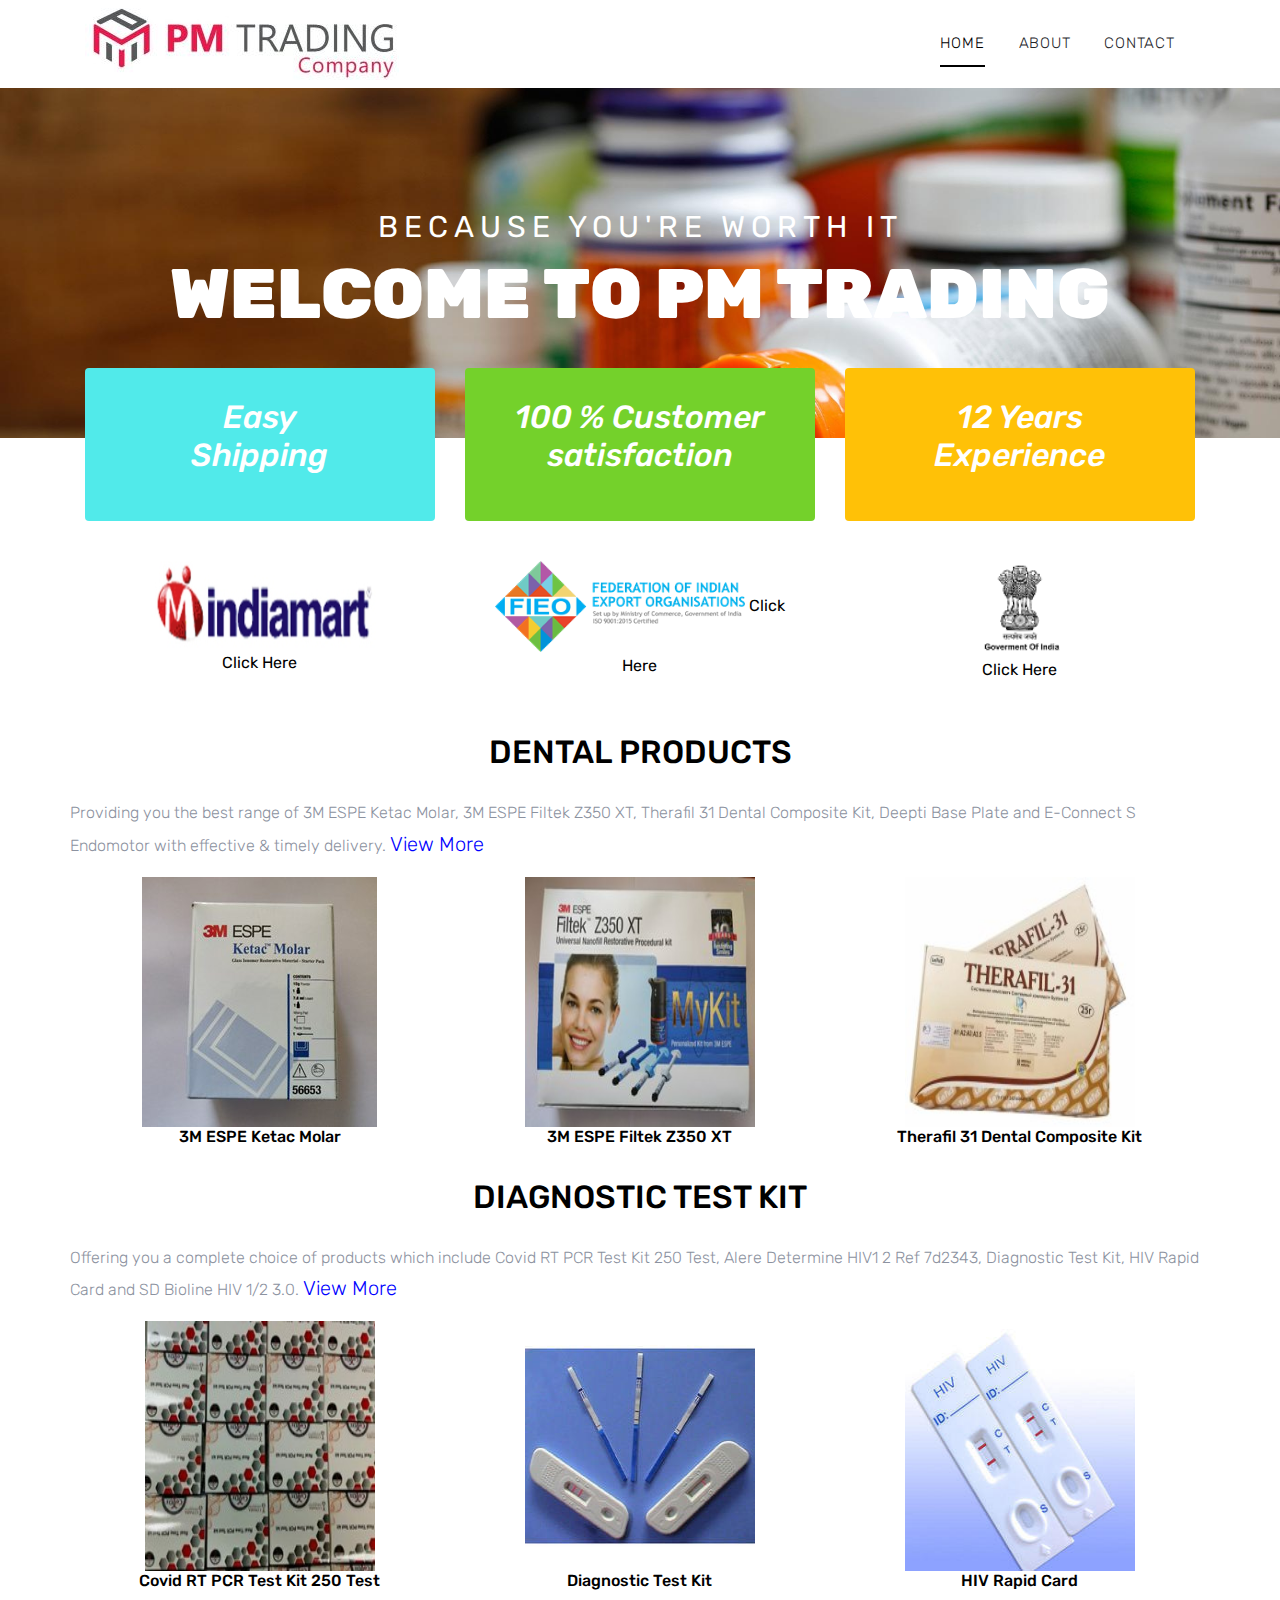
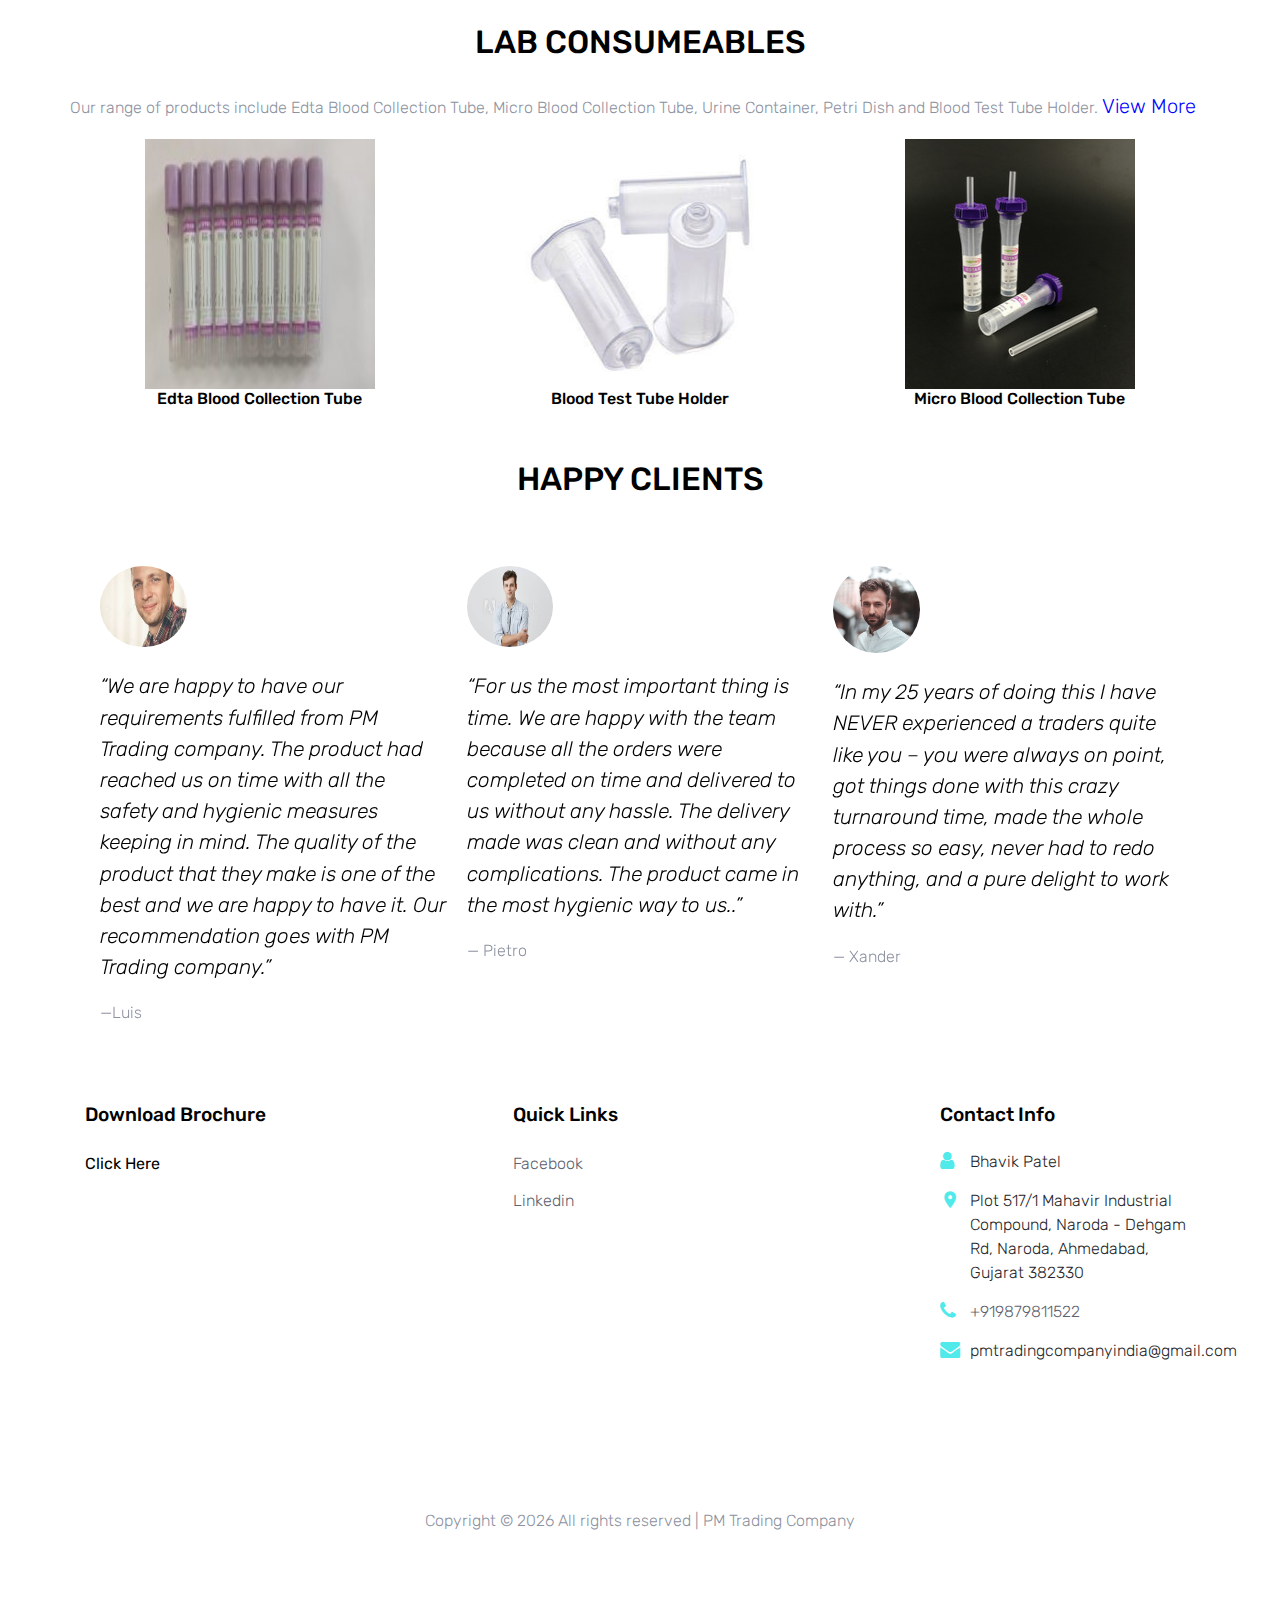
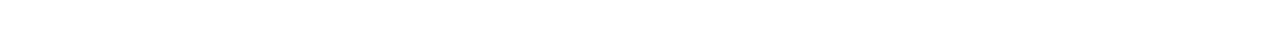
==== commit 2f0fd78d: "product category final" ====
--- a/index.html
+++ b/index.html
@@ -45,7 +45,7 @@
                             <a href="index.html" class="js-logo-clone"><img src="images/LOGO-2-1024x836.jpeg" /></a>
                         </div>
                     </div>
-                    <div class="main-nav d-none d-lg-block">
+                    <div class="main-nav d-none d-lg-block" style="margin-left:520px">
                         <nav class="site-navigation text-right text-md-center" role="navigation">
                             <ul class="site-menu js-clone-nav d-none d-lg-block">
                                 <li class="active"><a href="index.html">Home</a></li>
@@ -119,23 +119,23 @@
                     <div class="col-md-6 col-lg-4 mb-4 mb-lg-0">
                         <div class="banner-wrap bg-white h-100">
                             <a href="https://www.indiamart.com/pm-tradingcompany/" class="h-100" target="_blank">
-                                <img src="~/images/indiamart-logo.jpg" style="width:250px !important;height:88px" />
+                                <img src="images/indiamart-logo.jpg" style="width:251px !important;height:88px" />
                                 <strong style="color:black">Click Here</strong>
                             </a>
                         </div>
                     </div>
                     <div class="col-md-6 col-lg-4 mb-4 mb-lg-0">
                         <div class="banner-wrap bg-white h-100">
-                            <a href="~/images/FIEO_ Certificate of FIEO Member (1).pdf" target="_blank">
-                                <img src="~/images/eifologo.png" style="width:250px !important" />
+                            <a href="images/FIEO_ Certificate of FIEO Member (1).pdf" target="_blank">
+                                <img src="images/eifologo.png" style="width:250px !important" />
                                 <strong style="color:black  ">Click Here</strong>
                             </a>
                         </div>
                     </div>
                     <div class="col-md-6 col-lg-4 mb-4 mb-lg-0">
                         <div class="banner-wrap bg-white h-100">
-                            <a href="~/images/ApplicationStatusDetails (1).pdf" target="_blank">
-                                <img src="~/images/govofindia.png" style="margin-left:92px;height:95px" />
+                            <a href="images/ApplicationStatusDetails (1).pdf" target="_blank">
+                                <img src="images/govofindia.png" style="margin-left:92px;height:95px" />
                                 <strong style="color:black;margin-left:92px"><br />Click Here</strong>
                             </a>
                         </div>
@@ -148,76 +148,107 @@
             <div class="container">
                 <div class="row">
                     <div class="title-section text-center col-12">
-                        <h2 class="text-uppercase">Popular Products</h2>
-                    </div>
-                </div>
-
-                <div class="row">
-                    <div class="col-sm-6 col-lg-4 text-center item mb-4">
-                        <a href="https://www.indiamart.com/pm-tradingcompany/">
-                            <img src="~/images/Product1.jpeg" />
-                        </a>
-                        <h6 class="text-dark"><a href="#" style="color:black">Conical VTM 10 ml 15 ml and 50 ml</a></h6>
-
-                    </div>
-                    <div class="col-sm-6 col-lg-4 text-center item mb-4">
-                        <a href="https://www.indiamart.com/pm-tradingcompany/">
-                            <img src="~/images/product2.jpg" />
+                        <h2 class="text-uppercase">Dental Products</h2>
+                    </div>
+                    <p>
+                        Providing you the best range of 3M ESPE Ketac Molar, 3M ESPE Filtek Z350 XT, Therafil 31 Dental Composite Kit, Deepti Base Plate and E-Connect S Endomotor with effective & timely delivery. <a href="https://www.indiamart.com/pm-tradingcompany/dental-products.html" style="color:blue;font-size:20px" target="_blank" class="blink">View More</a>
+                    </p>
+                </div>
+
+                <div class="row">
+                    <div class="col-sm-6 col-lg-4 text-center item mb-4">
+                        <a href="https://www.indiamart.com/pm-tradingcompany/">
+                            <img src="images/product2.jpg" />
                         </a>
                         <h6 class="text-dark"><a href="#" style="color:black">3M ESPE Ketac Molar</a></h6>
 
                     </div>
                     <div class="col-sm-6 col-lg-4 text-center item mb-4">
                         <a href="https://www.indiamart.com/pm-tradingcompany/">
-                            <img src="~/images/product3.jpg" style="height:250px;width:230px" />
+                            <img src="images/DP1.jpg" style="height:250px;width:230px" />
+                        </a>
+                        <h6 class="text-dark"><a href="#" style="color:black">3M ESPE Filtek Z350 XT</a></h6>
+
+                    </div>
+
+                    <div class="col-sm-6 col-lg-4 text-center item mb-4">
+                        <a href="https://www.indiamart.com/pm-tradingcompany/">
+                            <img src="images/DP2.jpeg" style="height:250px;width:230px" />
+                        </a>
+                        <h6 class="text-dark"><a href="#" style="color:black">Therafil 31 Dental Composite Kit</a></h6>
+
+                    </div>
+                </div>
+            </div>
+            <div class="container">
+                <div class="row">
+                    <div class="title-section text-center col-12">
+                        <h2 class="text-uppercase">Diagnostic Test Kit</h2>
+                    </div>
+                    <p>
+                        Offering you a complete choice of products which include Covid RT PCR Test Kit 250 Test, Alere Determine HIV1 2 Ref 7d2343, Diagnostic Test Kit, HIV Rapid Card and SD Bioline HIV 1/2 3.0. <a href="https://www.indiamart.com/pm-tradingcompany/diagnostic-test-kit.html" style="color:blue;font-size:20px" target="_blank" class="blink">View More</a>
+                    </p>
+                </div>
+
+                <div class="row">
+                    <div class="col-sm-6 col-lg-4 text-center item mb-4">
+                        <a href="https://www.indiamart.com/pm-tradingcompany/">
+                            <img src="images/DiaP1.jpg" style="height:250px;width:230px" />
                         </a>
                         <h6 class="text-dark"><a href="#" style="color:black">Covid RT PCR Test Kit 250 Test</a></h6>
 
                     </div>
                     <div class="col-sm-6 col-lg-4 text-center item mb-4">
                         <a href="https://www.indiamart.com/pm-tradingcompany/">
-                            <img src="~/images/product4.jpeg" style="height:250px;width:230px" />
+                            <img src="images/Diap2.jpg" style="height:250px;width:230px" />
+                        </a>
+                        <h6 class="text-dark"><a href="#" style="color:black">Diagnostic Test Kit</a></h6>
+
+                    </div>
+
+                    <div class="col-sm-6 col-lg-4 text-center item mb-4">
+                        <a href="https://www.indiamart.com/pm-tradingcompany/">
+                            <img src="images/Diap3.jpg" style="height:250px;width:230px" />
+                        </a>
+                        <h6 class="text-dark"><a href="#" style="color:black">HIV Rapid Card</a></h6>
+
+                    </div>
+                </div>
+            </div>
+
+            <div class="container">
+                <div class="row">
+                    <div class="title-section text-center col-12">
+                        <h2 class="text-uppercase">Lab Consumeables</h2>
+                    </div>
+                    <p>
+                        Our range of products include Edta Blood Collection Tube, Micro Blood Collection Tube, Urine Container, Petri Dish and Blood Test Tube Holder. <a href="https://www.indiamart.com/pm-tradingcompany/lab-consumeables.html" style="color:blue;font-size:20px" target="_blank" class="blink">View More</a>
+                    </p>
+                </div>
+
+                <div class="row">
+                    <div class="col-sm-6 col-lg-4 text-center item mb-4">
+                        <a href="https://www.indiamart.com/pm-tradingcompany/">
+                            <img src="images/Labp1.jpeg" style="height:250px;width:230px" />
                         </a>
                         <h6 class="text-dark"><a href="#" style="color:black">Edta Blood Collection Tube</a></h6>
 
                     </div>
                     <div class="col-sm-6 col-lg-4 text-center item mb-4">
                         <a href="https://www.indiamart.com/pm-tradingcompany/">
-                            <img src="~/images/prodcut5.jpg" style="height:250px;width:230px" />
-                        </a>
-                        <h6 class="text-dark"><a href="#" style="color:black">3M ESPE Restorative Introductory Valux Kit</a></h6>
-
-                    </div>
-                    <div class="col-sm-6 col-lg-4 text-center item mb-4">
-                        <a href="https://www.indiamart.com/pm-tradingcompany/">
-                            <img src="~/images/product6.jpg" style="height:250px;width:230px" />
-                        </a>
-                        <h6 class="text-dark"><a href="#" style="color:black">3M Espe Clinpro Prophy</a></h6>
-
-                    </div>
-                    <div class="col-sm-6 col-lg-4 text-center item mb-4">
-                        <a href="https://www.indiamart.com/pm-tradingcompany/">
-                            <img src="~/images/product7.jpg" style="height:250px;width:230px" />
-                        </a>
-                        <h6 class="text-dark"><a href="#" style="color:black">3M ESPE Stainless Steel Primary Crown E</a></h6>
-
-                    </div>
-                    <div class="col-sm-6 col-lg-4 text-center item mb-4">
-                        <a href="https://www.indiamart.com/pm-tradingcompany/">
-                            <img src="~/images/product8.jpg" style="height:250px;width:230px" />
-                        </a>
-                        <h6 class="text-dark"><a href="#" style="color:black">3M ESPE Polycarbonate Crowns</a></h6>
-
-                    </div>
-                    <div class="col-md-6 col-lg-4 mb-4 mb-lg-0">
-                        <div class="banner-wrap bg-white h-100">
-                            <a href="https://www.indiamart.com/pm-tradingcompany/" class="h-100" target="_blank">
-                                <img src="~/images/indiamart-logo.jpg" style="width:250px !important;height:88px" />
-                                <strong style="color:blue" class="blink">More products</strong>
-                            </a>
-                        </div>
-                    </div>
-
+                            <img src="images/Labp2.jpg" style="height:250px;width:230px" />
+                        </a>
+                        <h6 class="text-dark"><a href="#" style="color:black">Blood Test Tube Holder</a></h6>
+
+                    </div>
+
+                    <div class="col-sm-6 col-lg-4 text-center item mb-4">
+                        <a href="https://www.indiamart.com/pm-tradingcompany/">
+                            <img src="images/Labp3.jpg" style="height:250px;width:230px" />
+                        </a>
+                        <h6 class="text-dark"><a href="#" style="color:black">Micro Blood Collection Tube</a></h6>
+
+                    </div>
                 </div>
             </div>
         </div>
@@ -234,7 +265,7 @@
 
                             <div class="testimony">
                                 <blockquote>
-                                    <img src="~/images/client1.jpg" alt="Image" style="height:81px" class="img-fluid w-25 mb-4 rounded-circle">
+                                    <img src="images/client1.jpg" alt="Image" style="height:81px" class="img-fluid w-25 mb-4 rounded-circle">
                                     <p style="font-family:inherit !important">&ldquo;We are happy to have our requirements fulfilled from PM Trading company. The product had reached us on time with all the safety and hygienic measures keeping in mind. The quality of the product that they make is one of the best and we are happy to have it. Our recommendation goes with PM Trading company.&rdquo;</p>
                                 </blockquote>
 
@@ -243,7 +274,7 @@
 
                             <div class="testimony">
                                 <blockquote>
-                                    <img src="~/images/client2.jpg" alt="Image" style="height:81px" class="img-fluid w-25 mb-4 rounded-circle">
+                                    <img src="images/client2.jpg" alt="Image" style="height:81px" class="img-fluid w-25 mb-4 rounded-circle">
                                     <p style="font-family:inherit !important">
                                         &ldquo;For us the most important thing is time. We are happy with the team because all the orders were completed on time and delivered to us without any hassle. The delivery made was clean and without any complications. The product came in the most hygienic way to us..&rdquo;
                                     </p>
@@ -275,10 +306,12 @@
                     <div class="col-md-6 col-lg-3 mb-4 mb-lg-0">
 
                         <div class="block-7">
-                            <h3 class="footer-heading mb-4">About Us</h3>
-                            <p>
-                                We “P M Trading Company” are a Sole Proprietorship firm, engaged in Import and Export of the Dental, Diagnostic Product, Lab Consumables and Surgical Products. We are one stop solution for wide variety of Products. We provide one stop solution from Procurement to Door Delivery of the Goods. Currently Exporting in Europe, Latin America and Africa. Transparent Communication and Accurate Representation is in our company’s Core Values
-                            </p>
+                            <h3 class="footer-heading mb-4">
+                                Download Brochure
+                            </h3>
+                            <a href="images/p-m-trading-company.pdf" target="_blank">
+                                <strong style="color:black">Click Here</strong>
+                            </a>
                         </div>
 
                     </div>
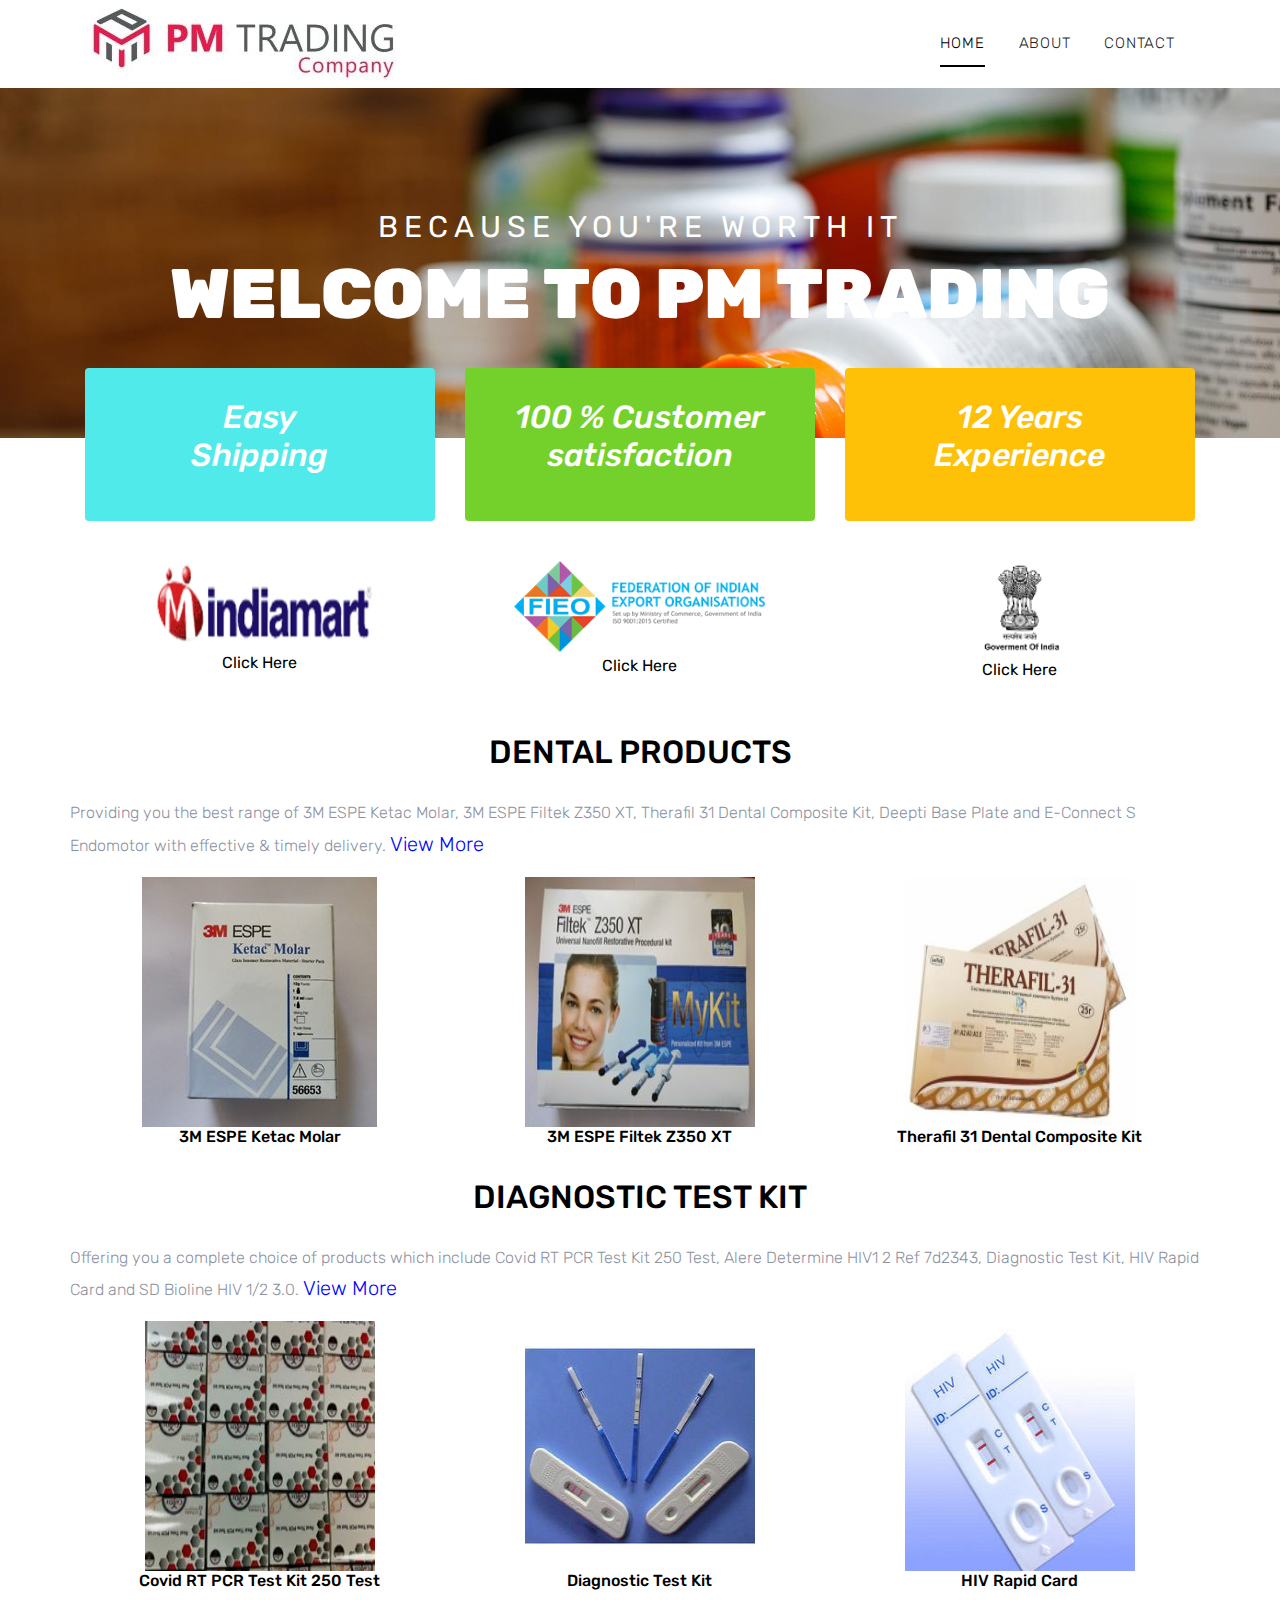
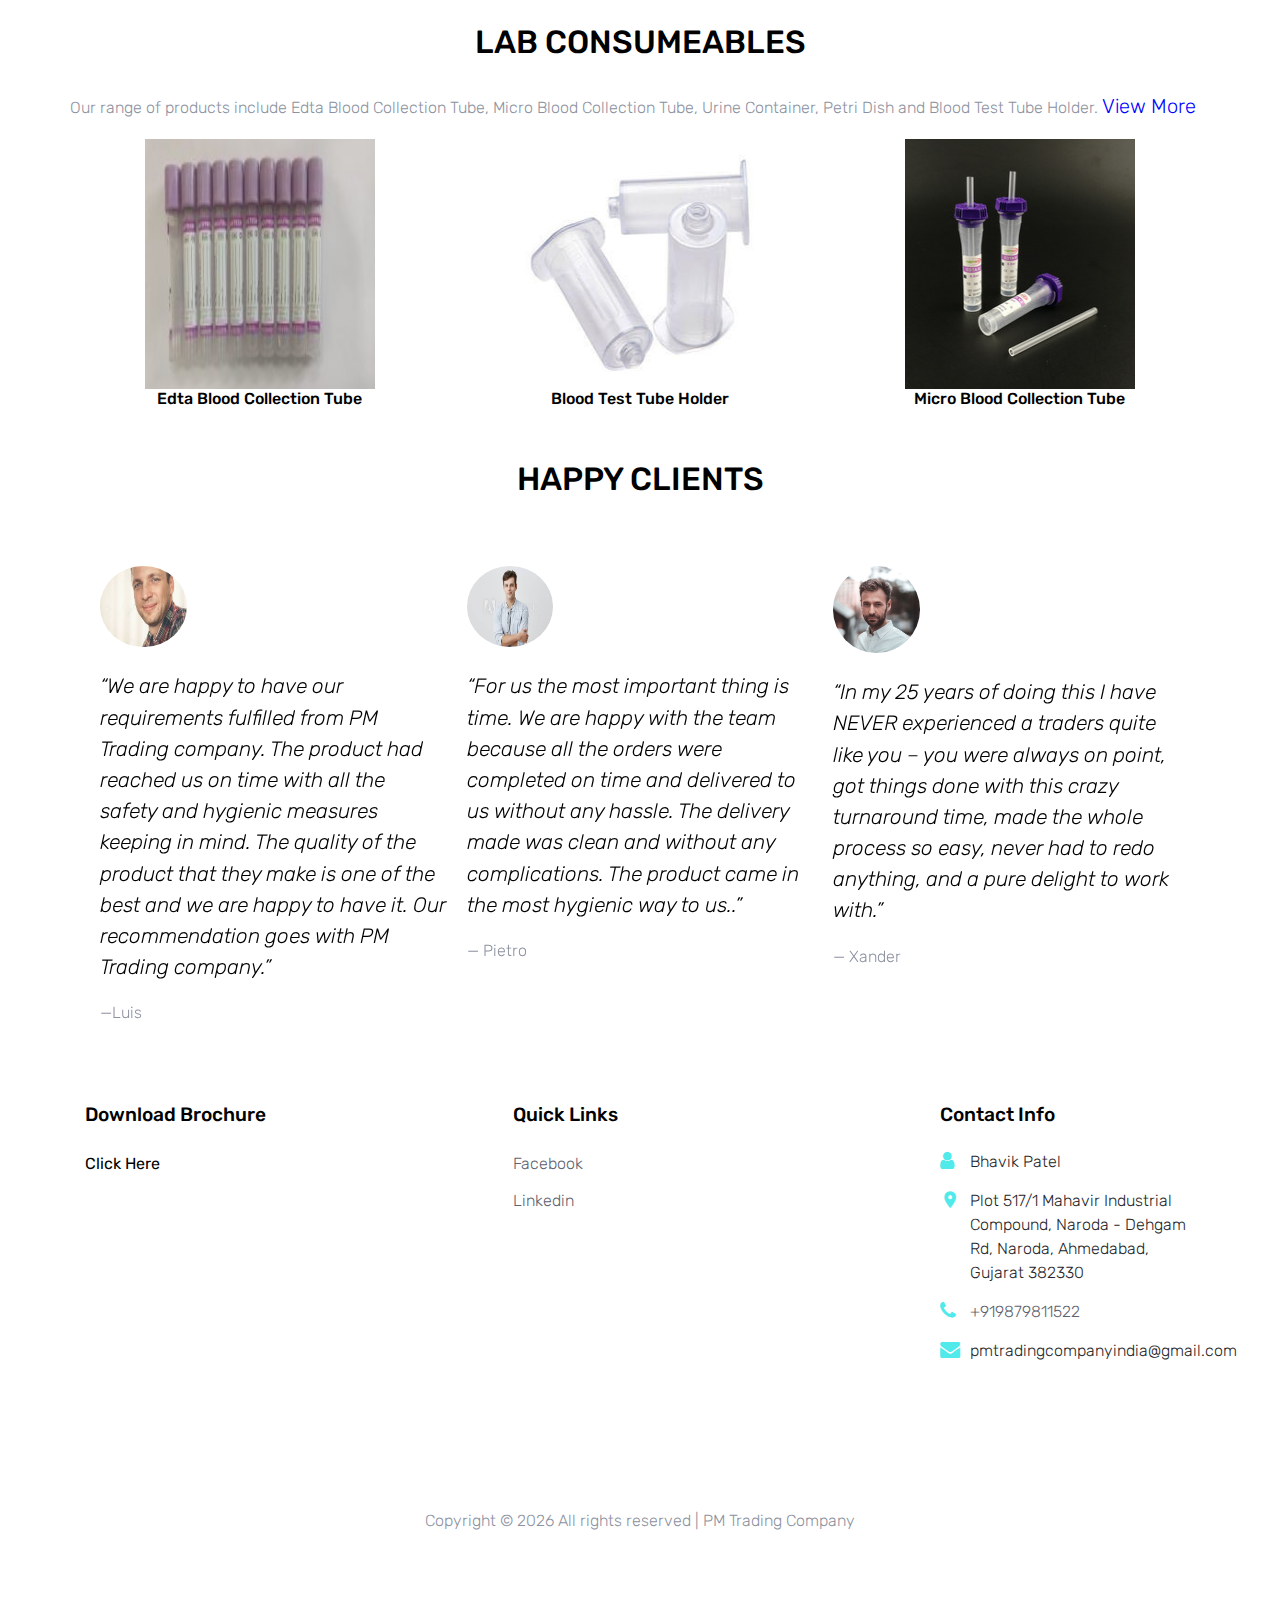
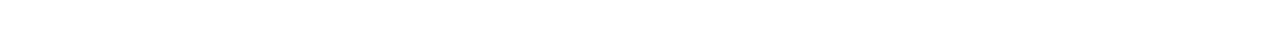
==== commit 1e2ea8da: "changes" ====
--- a/index.html
+++ b/index.html
@@ -127,7 +127,7 @@
                     <div class="col-md-6 col-lg-4 mb-4 mb-lg-0">
                         <div class="banner-wrap bg-white h-100">
                             <a href="images/FIEO_ Certificate of FIEO Member (1).pdf" target="_blank">
-                                <img src="images/eifologo.png" style="width:250px !important" />
+                                <img src="images/eifologo.png" style="width:251px !important" />
                                 <strong style="color:black  ">Click Here</strong>
                             </a>
                         </div>
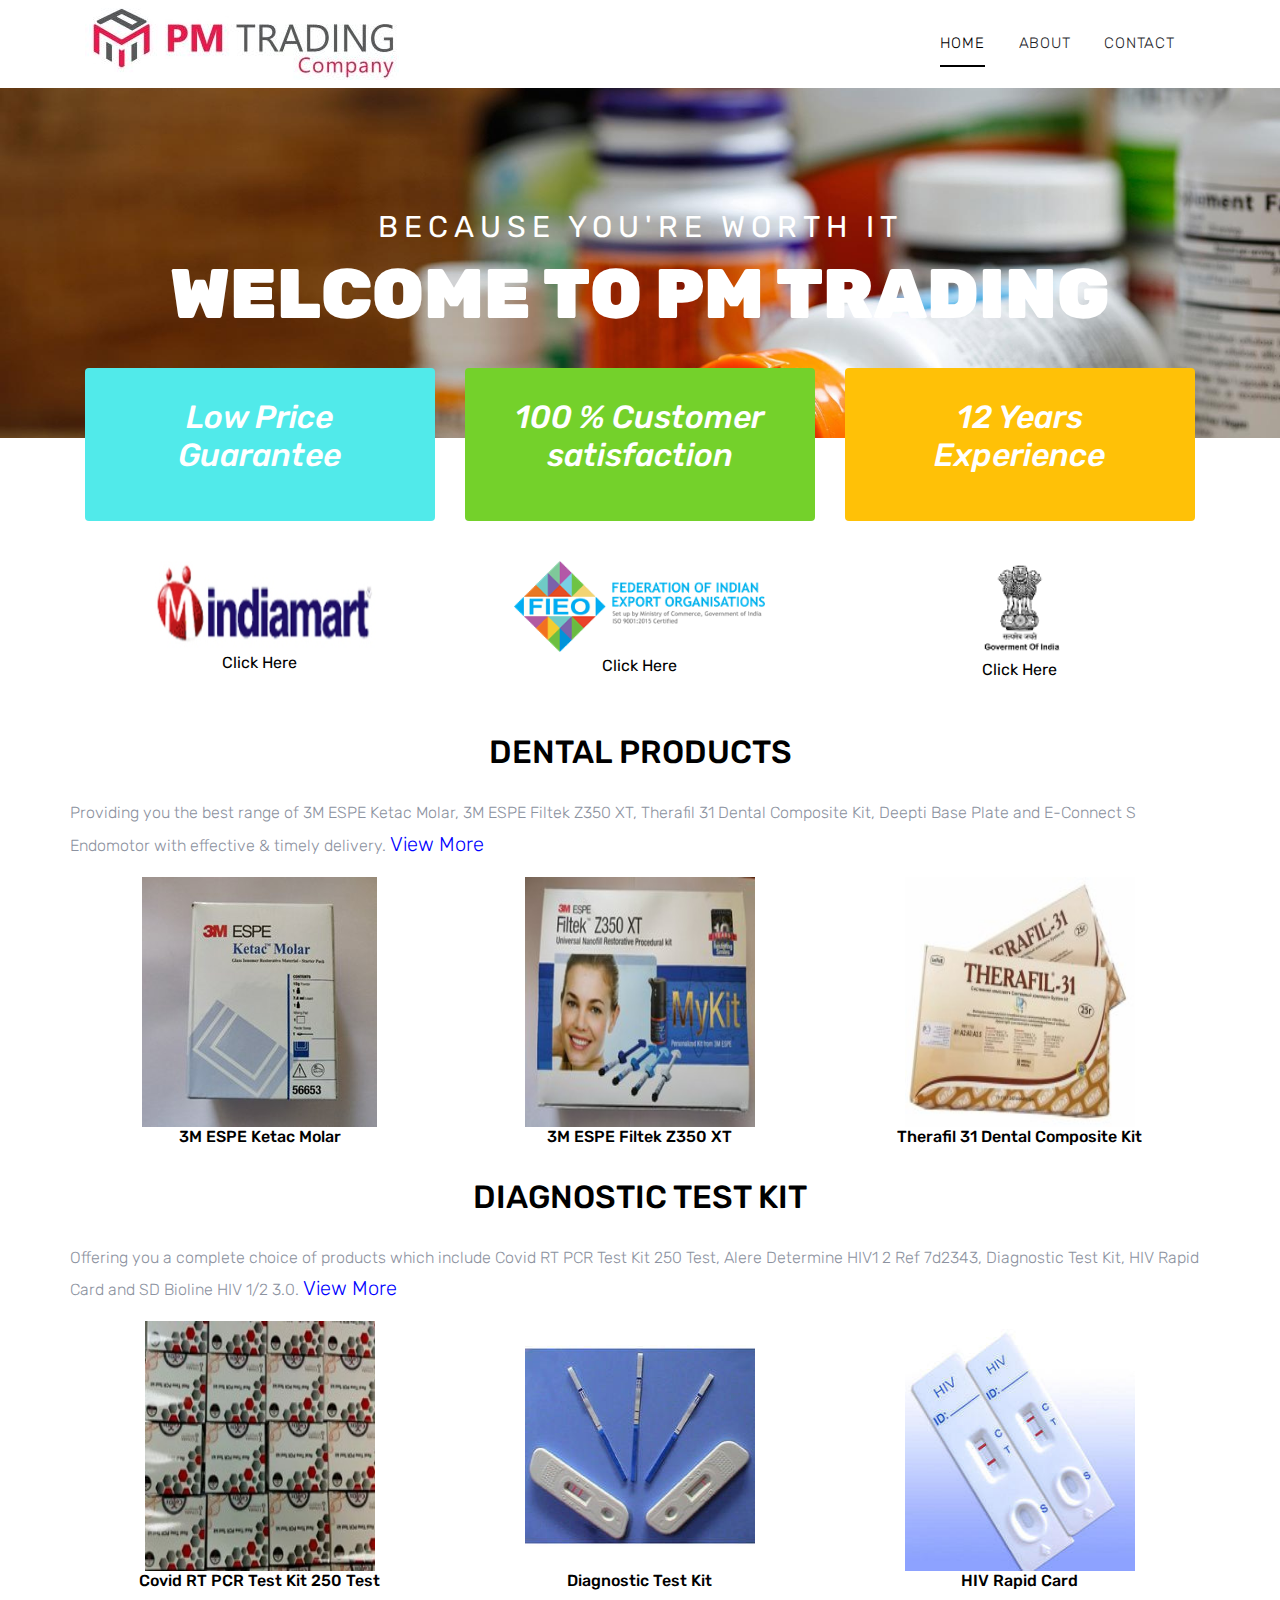
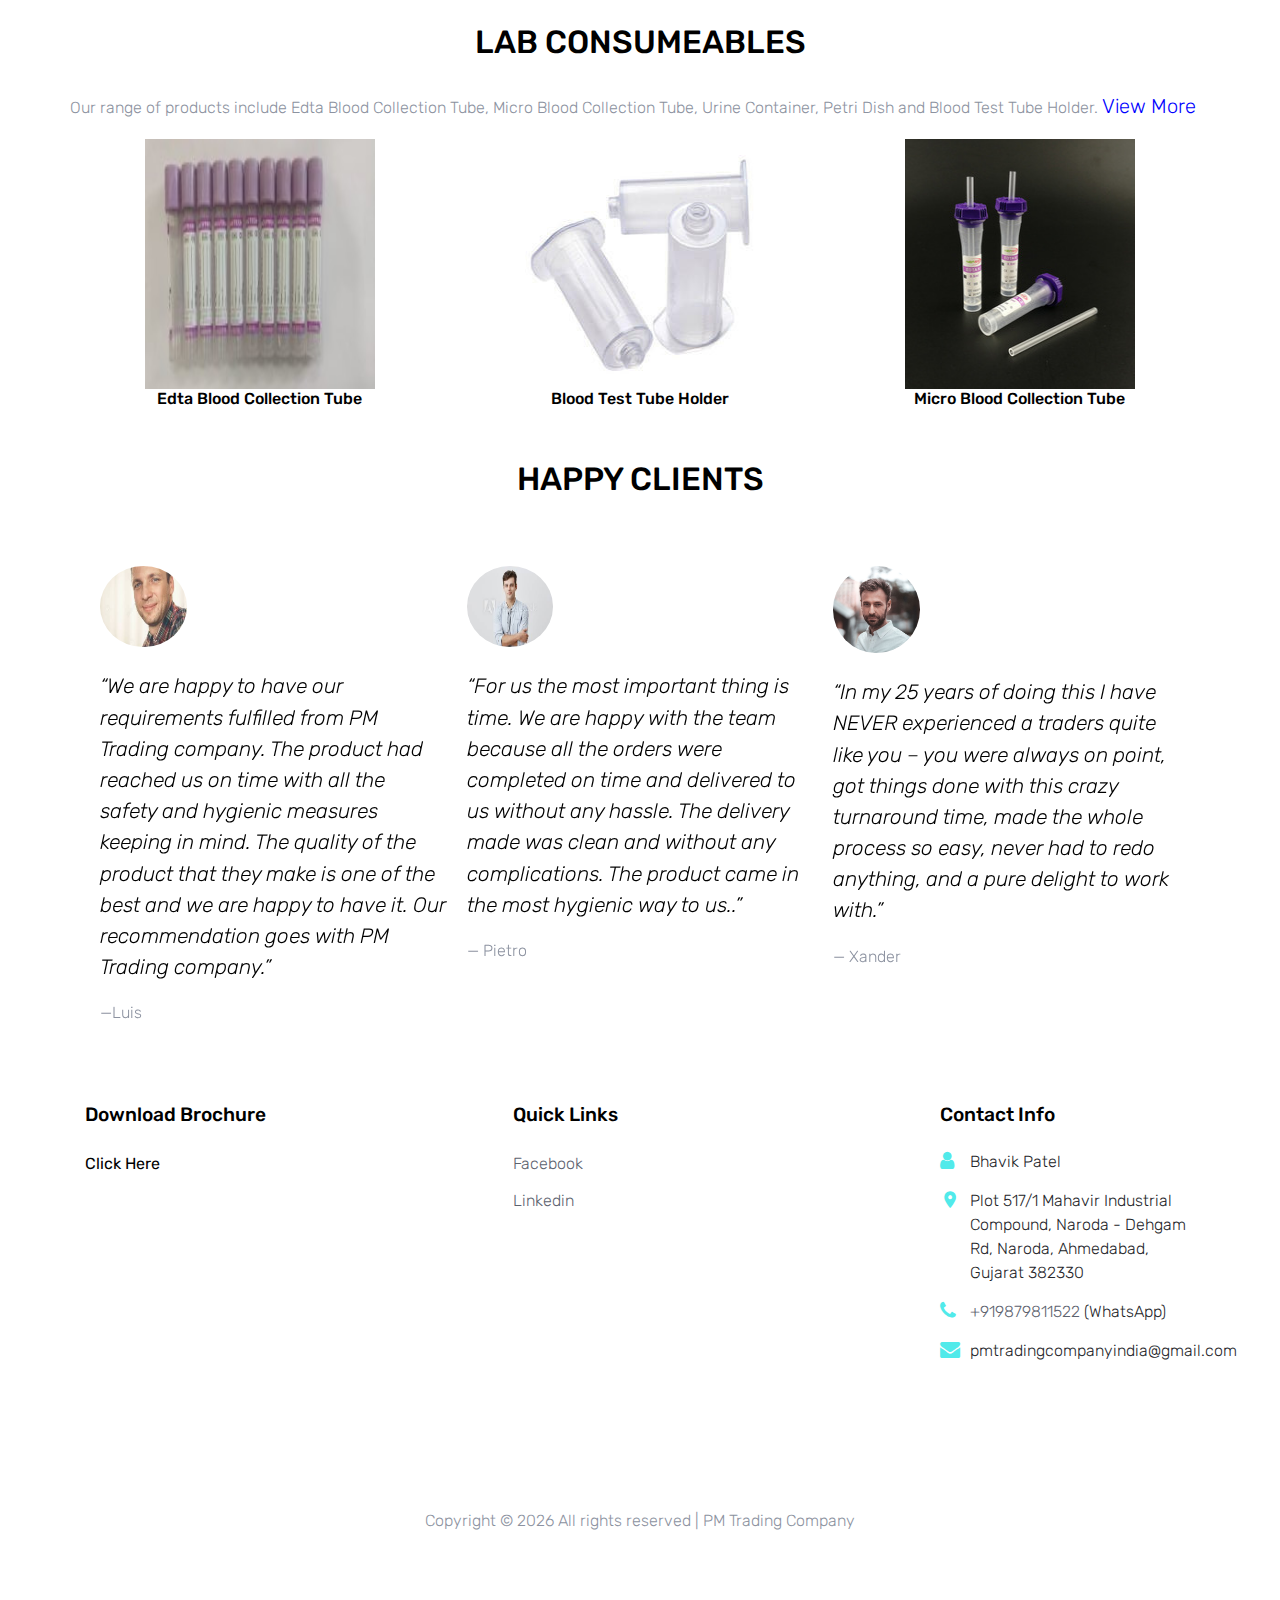
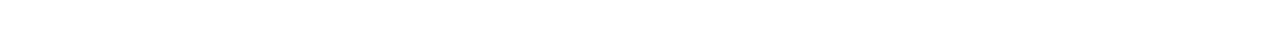
==== commit 367c80cf: "index page changes" ====
--- a/index.html
+++ b/index.html
@@ -80,7 +80,7 @@
                     <div class="col-md-6 col-lg-4 mb-4 mb-lg-0">
                         <div class="banner-wrap bg-primary h-100">
                             <a href="#" class="h-100">
-                                <h5>Easy <br> Shipping</h5>
+                                <h5>Low Price Guarantee</h5>
                                 <p>
                                     <strong></strong>
                                 </p>
@@ -222,7 +222,7 @@
                         <h2 class="text-uppercase">Lab Consumeables</h2>
                     </div>
                     <p>
-                        Our range of products include Edta Blood Collection Tube, Micro Blood Collection Tube, Urine Container, Petri Dish and Blood Test Tube Holder. <a href="https://www.indiamart.com/pm-tradingcompany/lab-consumeables.html" style="color:blue;font-size:20px" target="_blank" class="blink">View More</a>
+                        Our range of products include Edta Blood Collection Tube, Micro Blood Collection Tube, Urine Container, Petri Dish and Blood Test Tube Holder.          <a href="https://www.indiamart.com/pm-tradingcompany/lab-consumeables.html" style="color:blue;font-size:20px" target="_blank" class="blink">View More</a>
                     </p>
                 </div>
 
@@ -319,7 +319,7 @@
                         <h3 class="footer-heading mb-4">Quick Links</h3>
                         <ul class="list-unstyled">
                             <li><a href="https://www.indiamart.com/pm-tradingcompany/">Facebook</a></li>
-                            <li><a href="https://www.indiamart.com/pm-tradingcompany/">Linkedin</a></li>
+                            <li><a href="https://www.linkedin.com/in/bhavik-patel-92541a12/">Linkedin</a></li>
                         </ul>
                     </div>
 
@@ -333,7 +333,7 @@
                                 <li class="address">
                                     Plot 517/1 Mahavir Industrial Compound, Naroda - Dehgam Rd, Naroda, Ahmedabad, Gujarat 382330
                                 </li>
-                                <li class="phone"><a href="tel://+919879811522">+919879811522</a></li>
+                                <li class="phone"><a href="tel://+919879811522">+919879811522</a> (WhatsApp)</li>
                                 <li class="email"> pmtradingcompanyindia@gmail.com</li>
                             </ul>
                         </div>
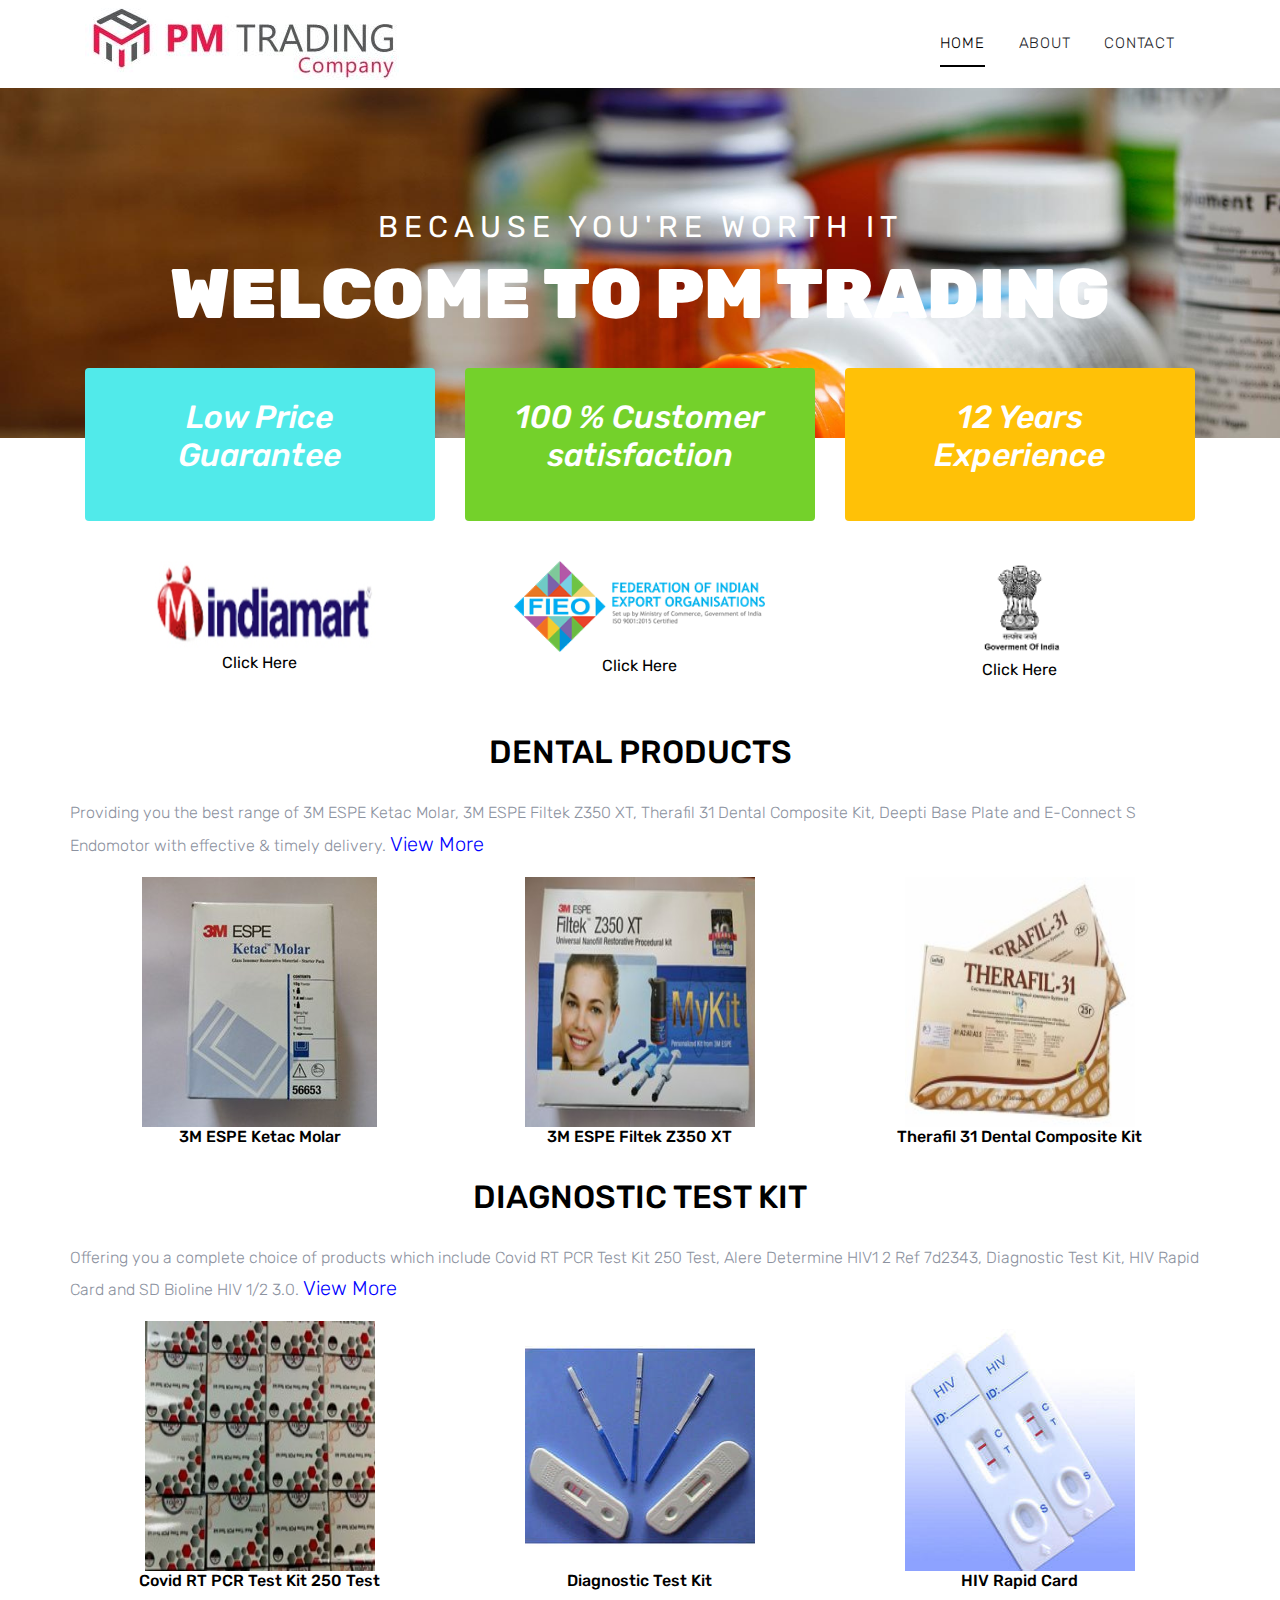
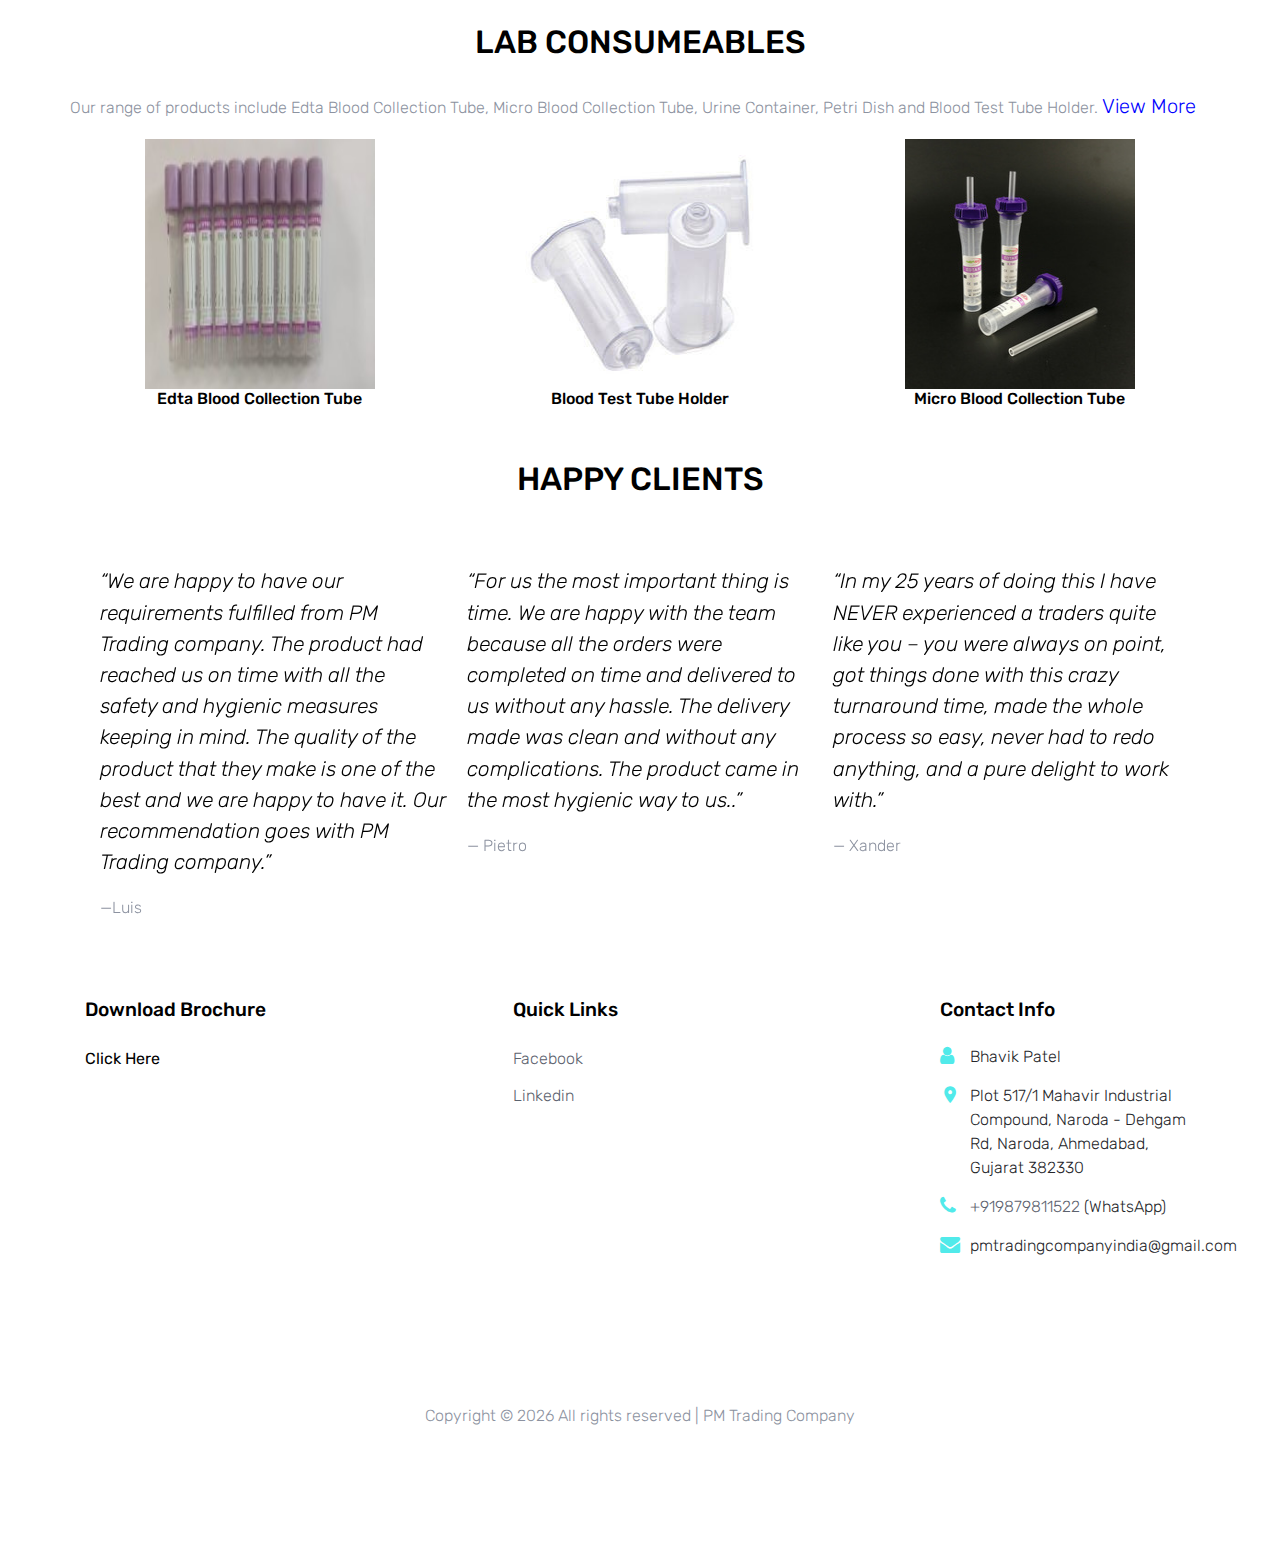
==== commit cffc0632: "Update index.html" ====
--- a/index.html
+++ b/index.html
@@ -265,7 +265,7 @@
 
                             <div class="testimony">
                                 <blockquote>
-                                    <img src="images/client1.jpg" alt="Image" style="height:81px" class="img-fluid w-25 mb-4 rounded-circle">
+                                   
                                     <p style="font-family:inherit !important">&ldquo;We are happy to have our requirements fulfilled from PM Trading company. The product had reached us on time with all the safety and hygienic measures keeping in mind. The quality of the product that they make is one of the best and we are happy to have it. Our recommendation goes with PM Trading company.&rdquo;</p>
                                 </blockquote>
 
@@ -274,7 +274,7 @@
 
                             <div class="testimony">
                                 <blockquote>
-                                    <img src="images/client2.jpg" alt="Image" style="height:81px" class="img-fluid w-25 mb-4 rounded-circle">
+                                    
                                     <p style="font-family:inherit !important">
                                         &ldquo;For us the most important thing is time. We are happy with the team because all the orders were completed on time and delivered to us without any hassle. The delivery made was clean and without any complications. The product came in the most hygienic way to us..&rdquo;
                                     </p>
@@ -285,7 +285,7 @@
 
                             <div class="testimony">
                                 <blockquote>
-                                    <img src="images/person_3.jpg" alt="Image" class="img-fluid w-25 mb-4 rounded-circle">
+                                   
                                     <p style="font-family:inherit !important">
                                         &ldquo;In my 25 years of doing this I have NEVER experienced a traders quite like you – you were always on point, got things done with this crazy turnaround time, made the whole process so easy, never had to redo anything, and a pure delight to work with.&rdquo;
                                     </p>
